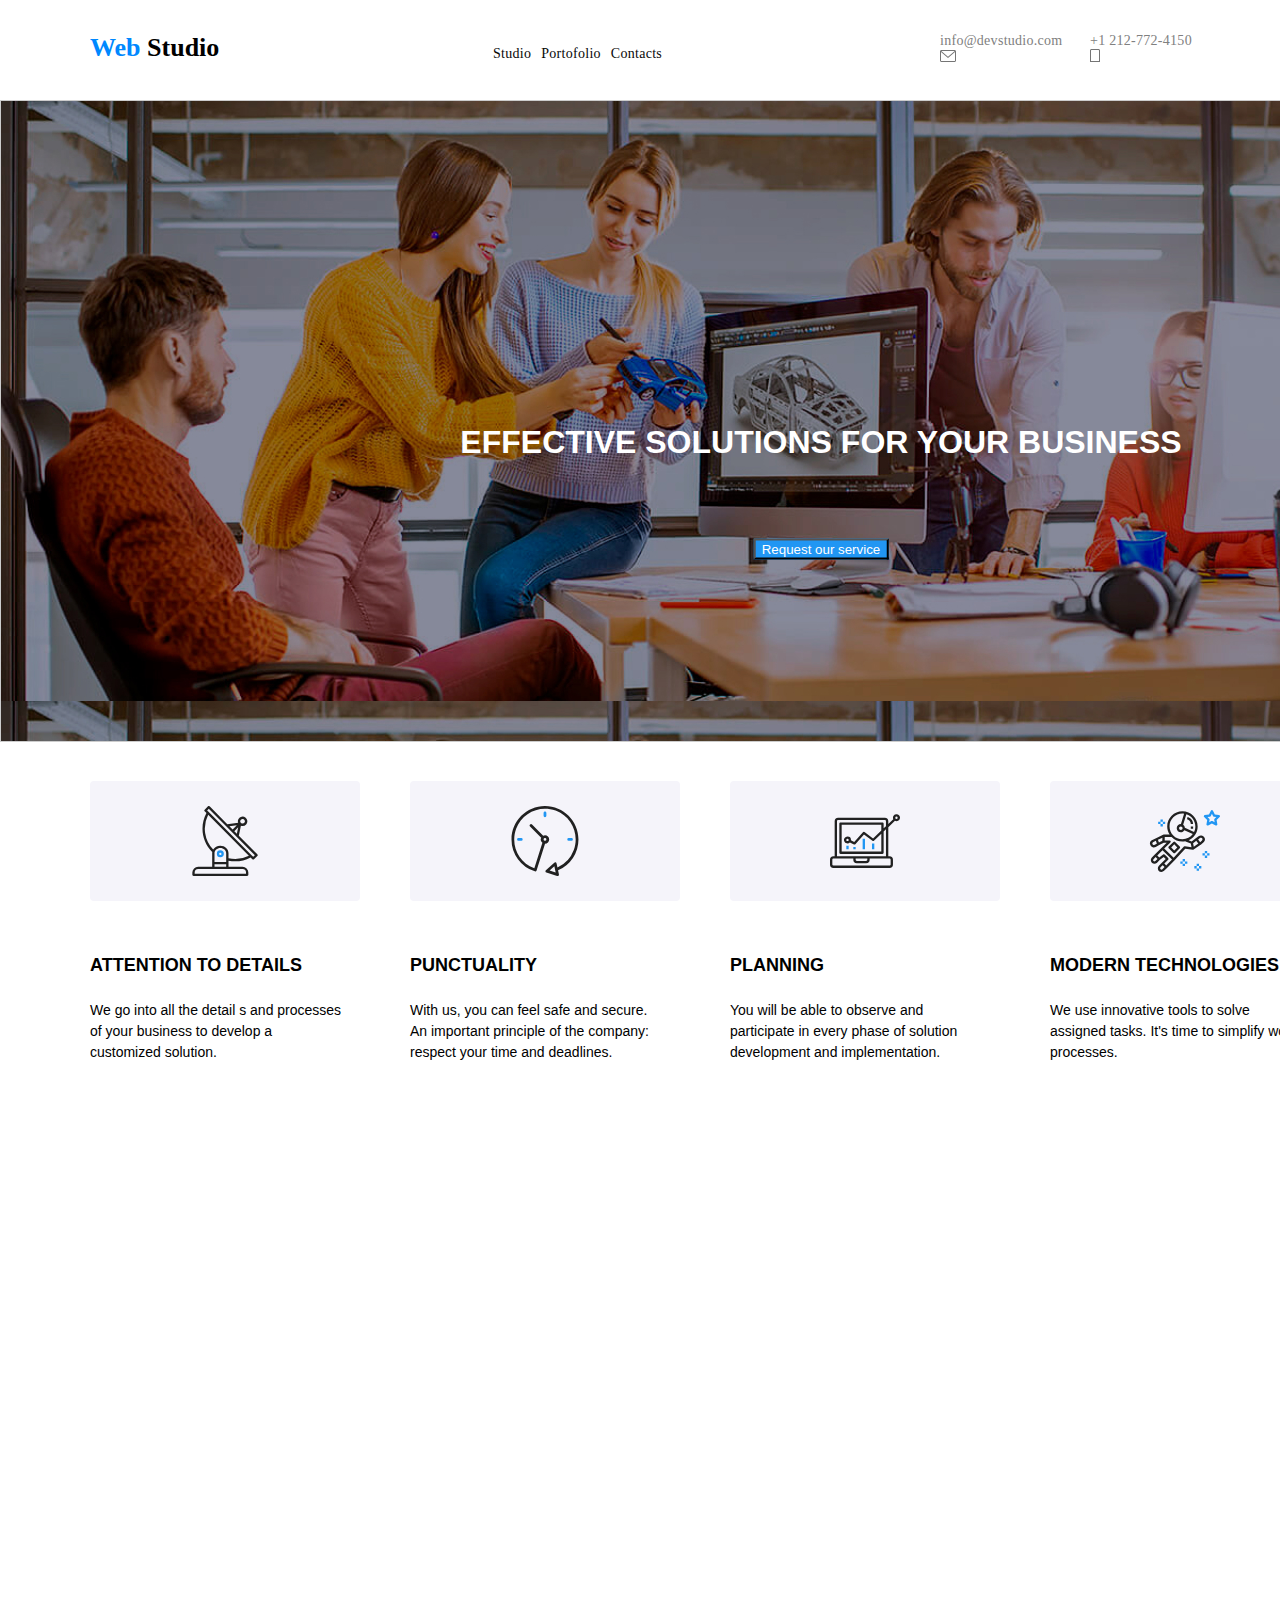
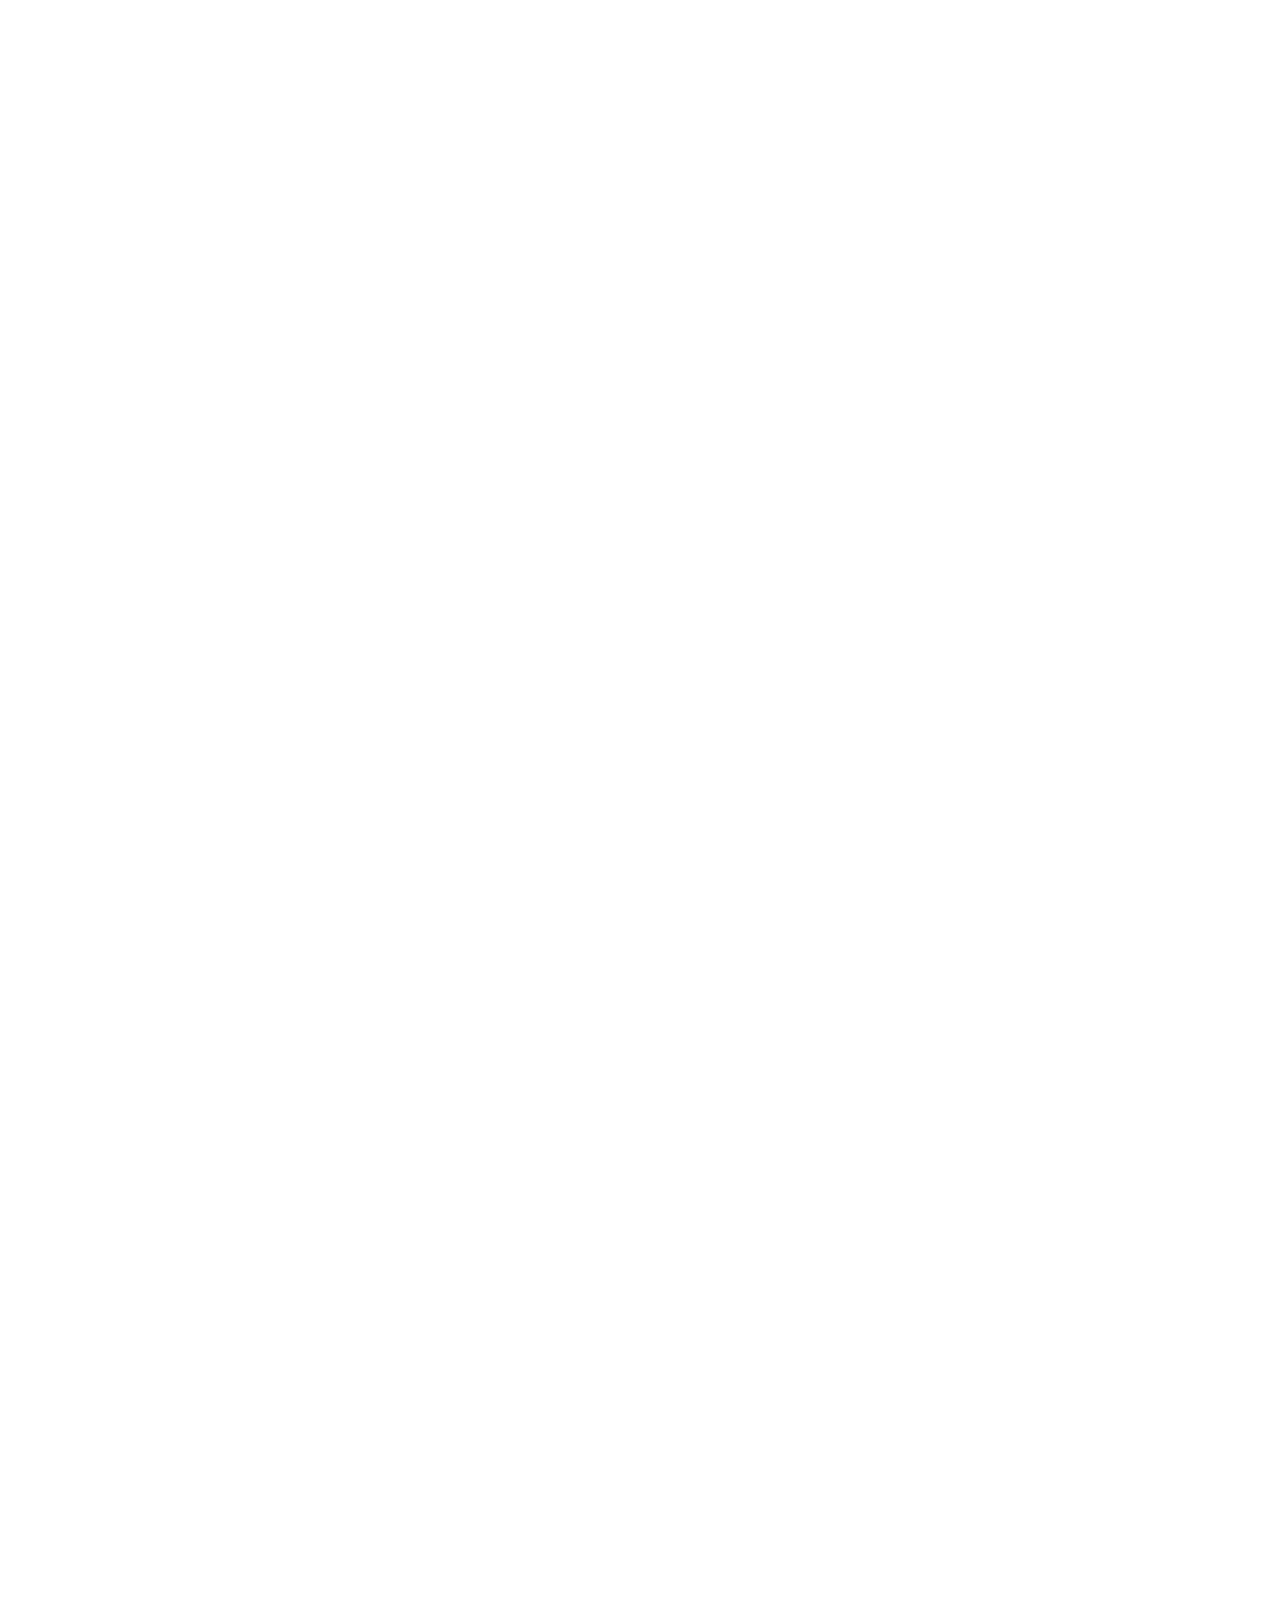
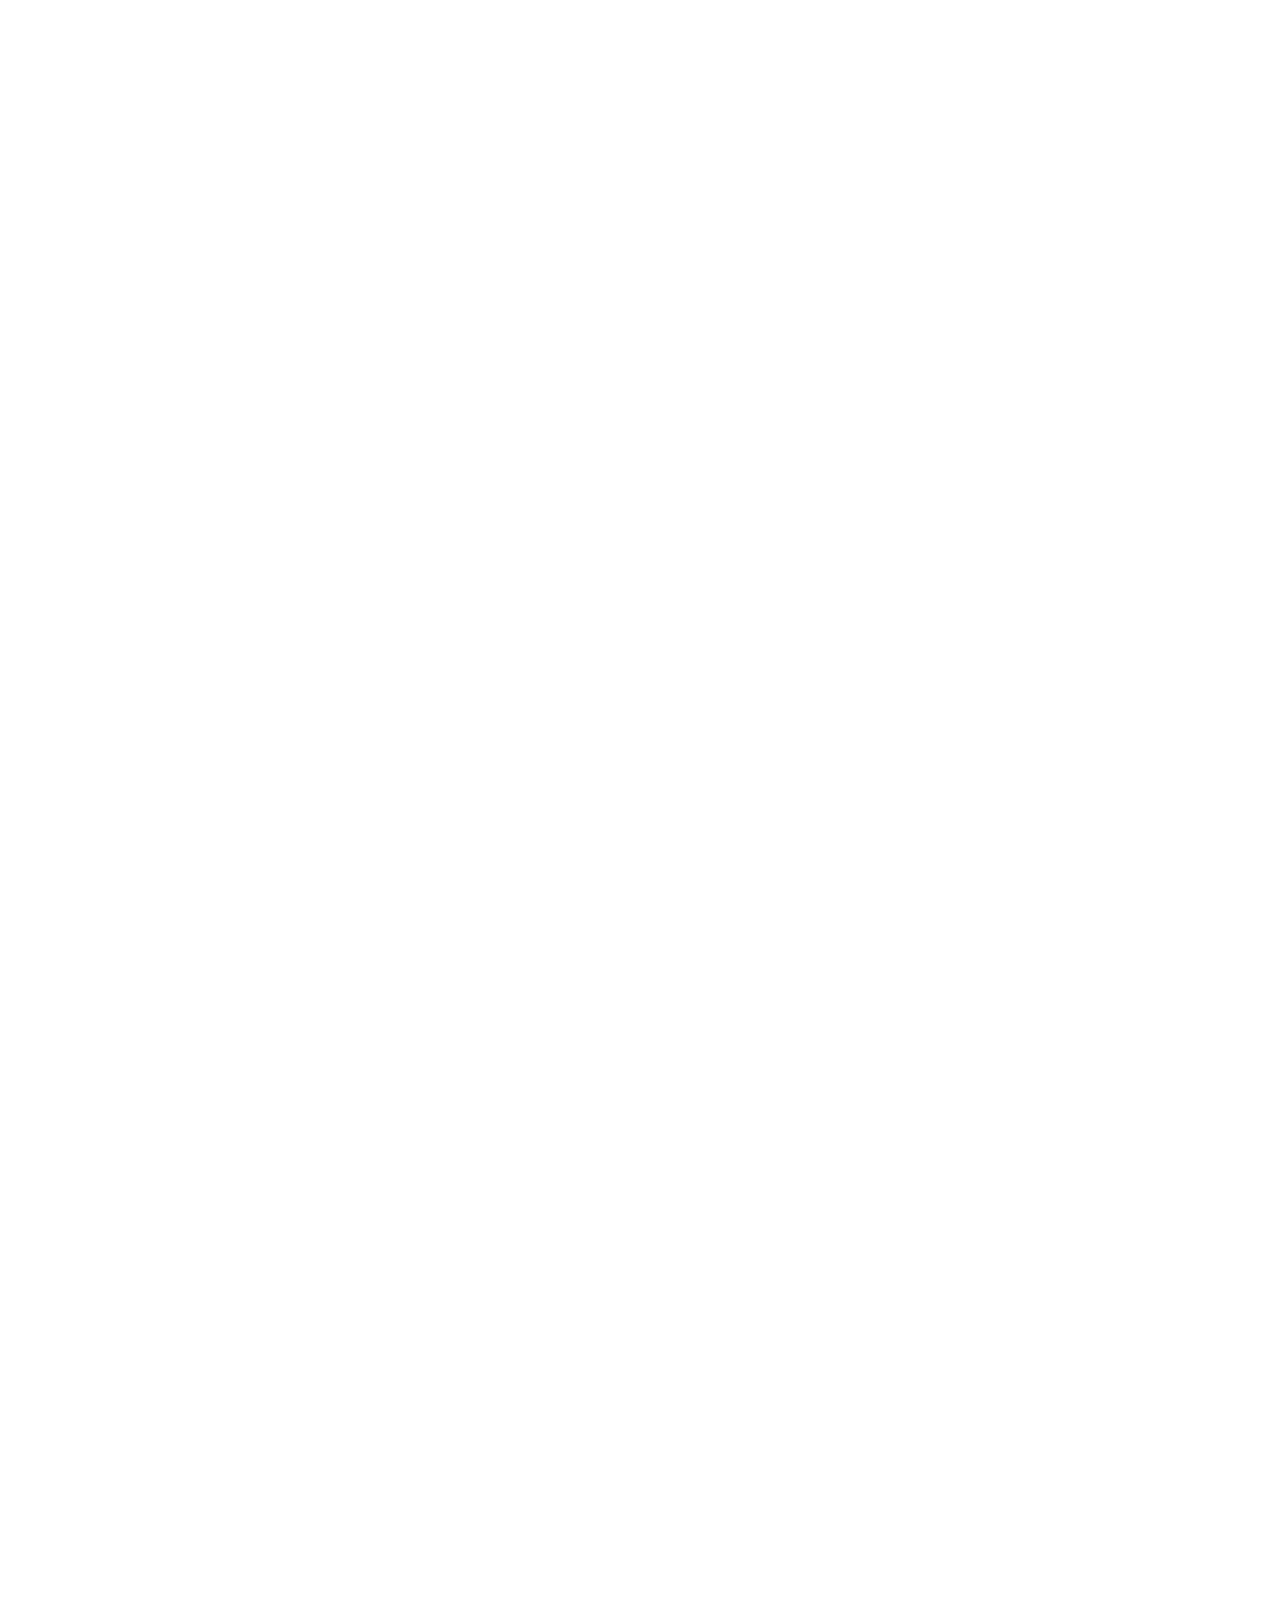
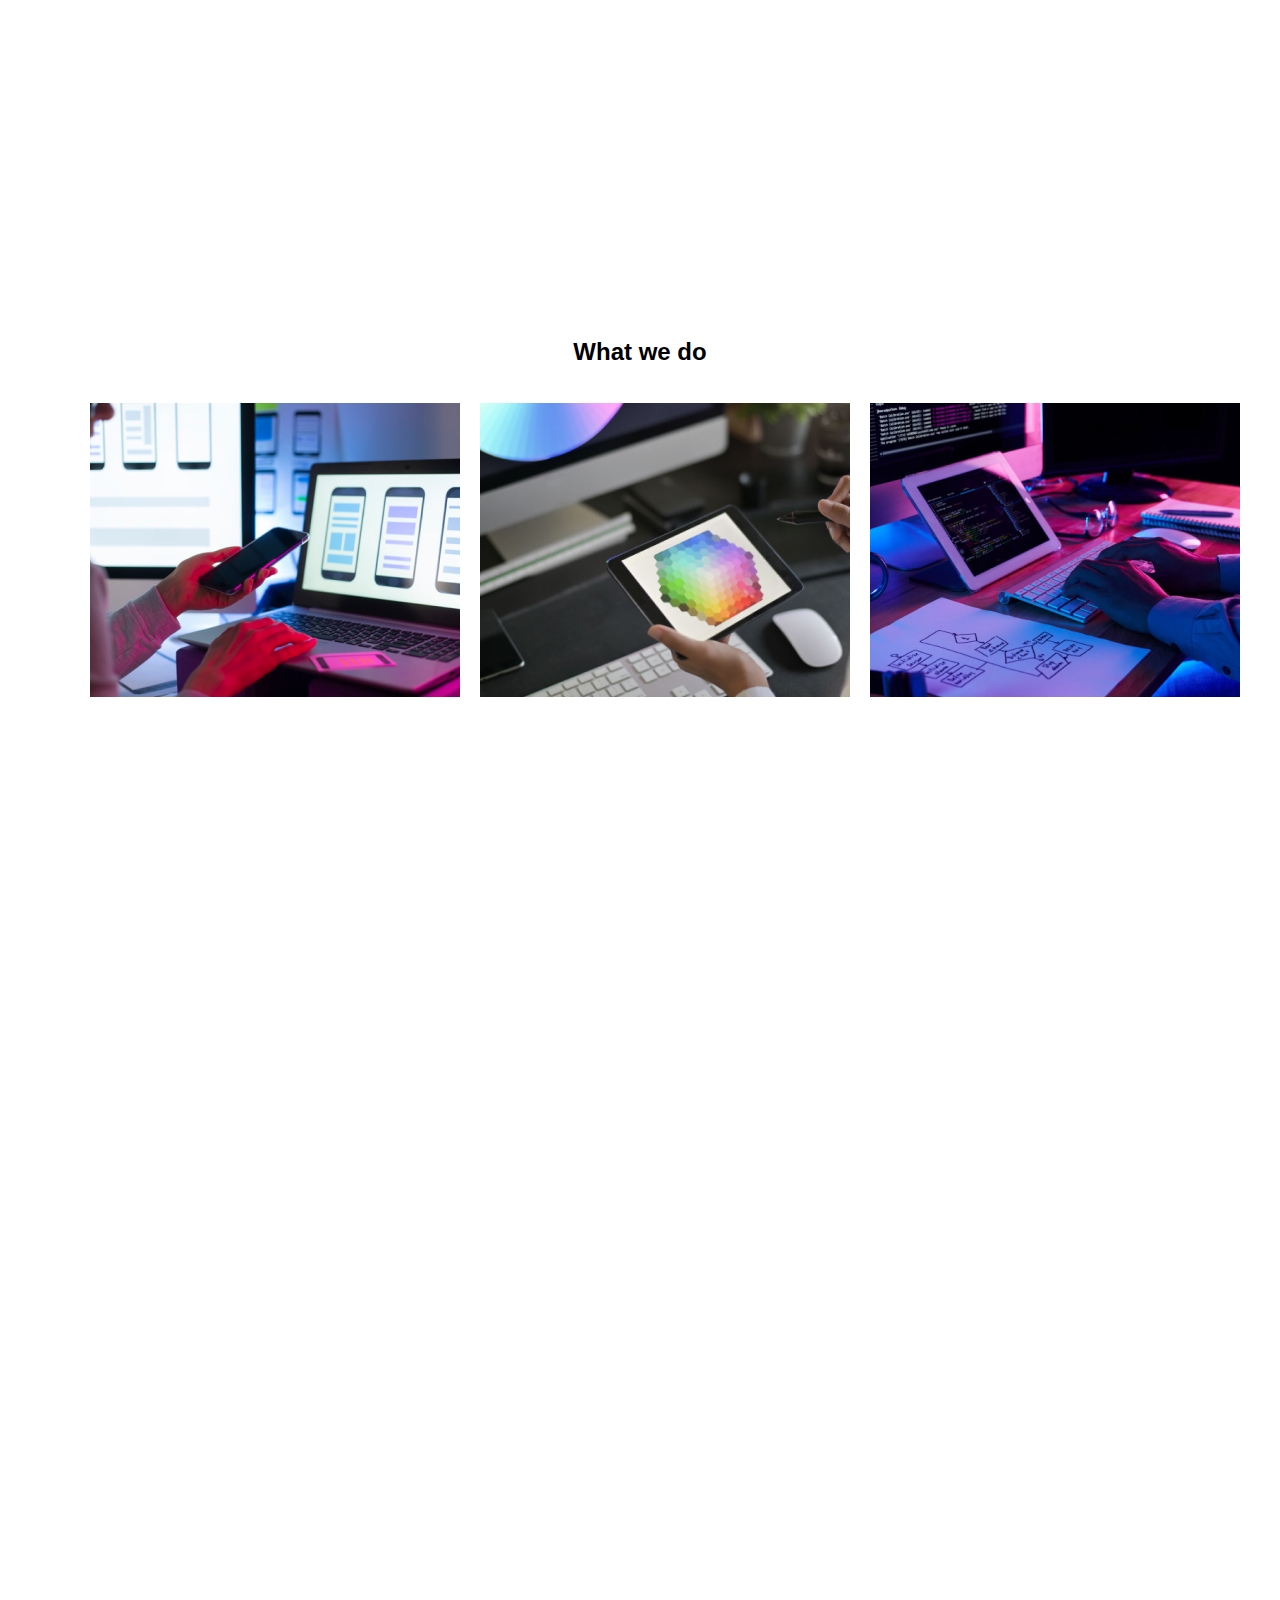
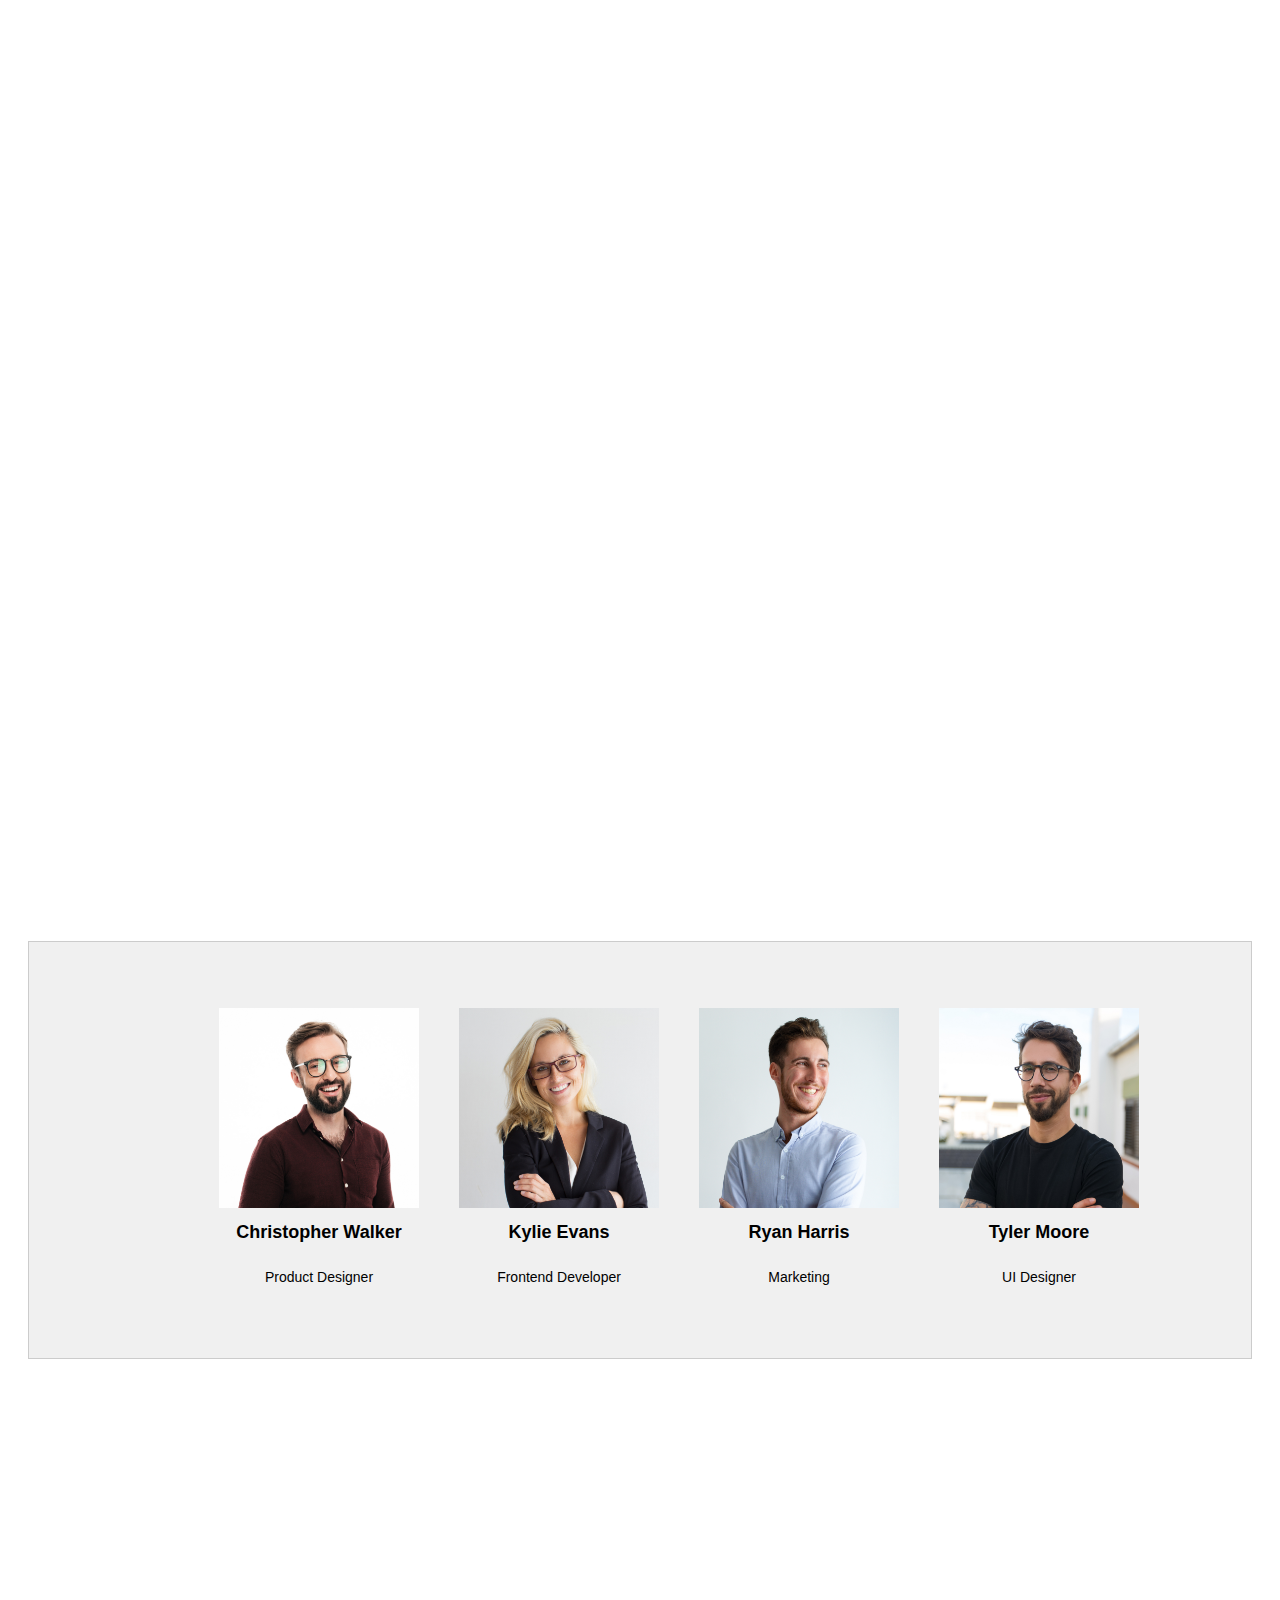
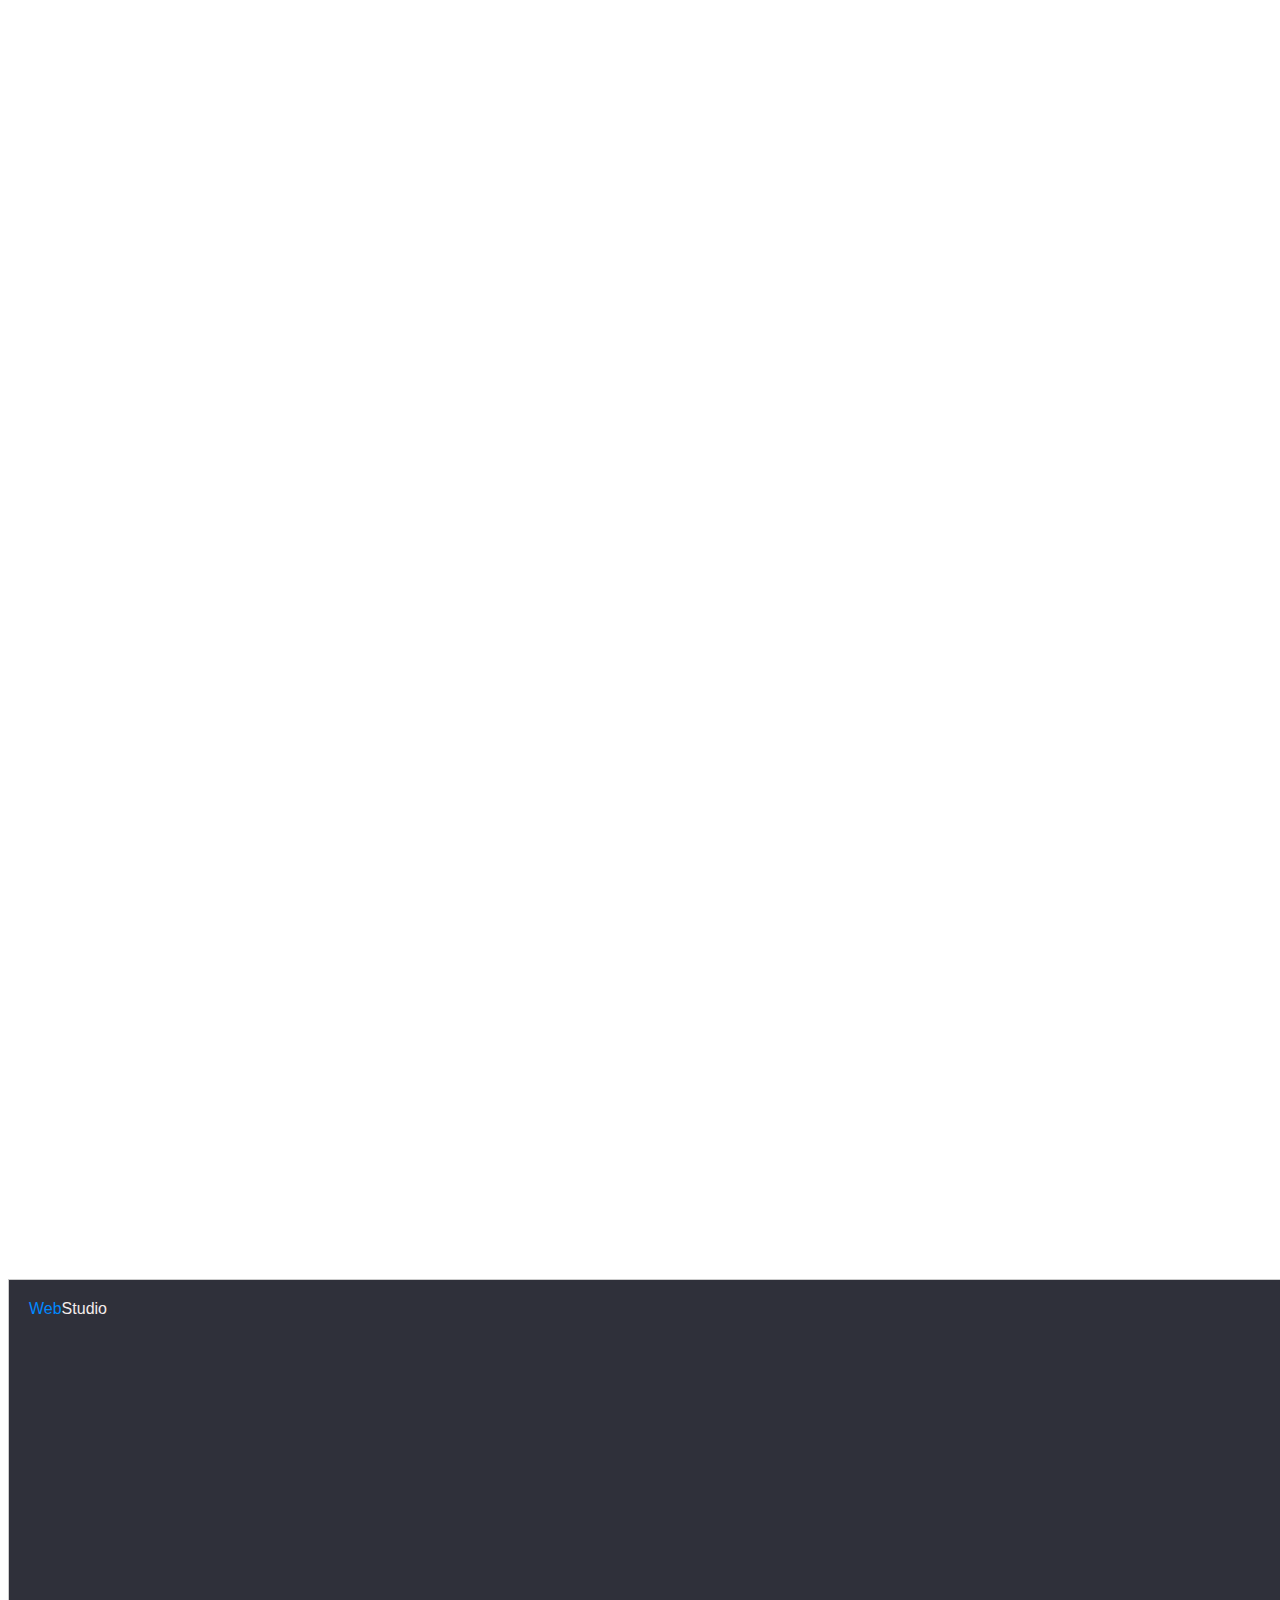
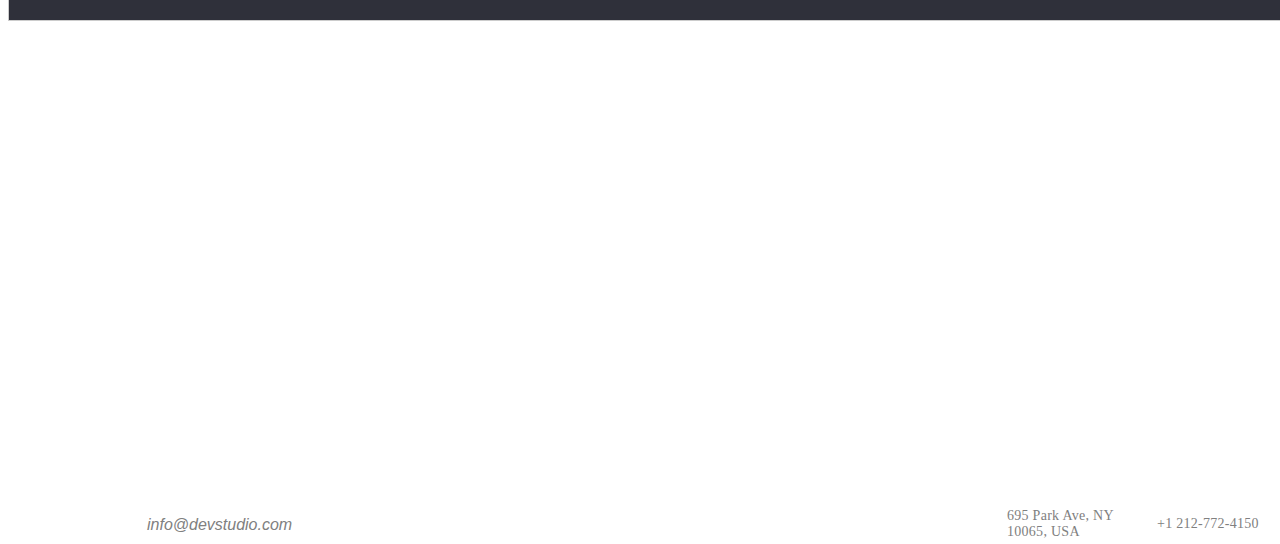
==== index.html @ ecae7c15 "commit" ====
<!DOCTYPE html>
<html lang="en">
  <head>
    <meta charset="UTF-8" />
    <meta name="viewport" content="width=device-width, initial-scale=1.0" />
    <title>WebStudio</title>
    <link rel="stylesheet" href="css/modern-normalize.min.css" />
    <link rel="stylesheet" href="css/styles.css" />
  </head>

  <body>
    <header>
      <div class="container">
        <div class="webstudio">
          <a
            href="index.html"
            style="color: rgb(0, 136, 255); text-decoration: none">
            Web
          </a>
          <a href="index.html" style="color: black; text-decoration: none"
            >Studio</a
          >
        </div>

        <ul class="menu">
          <li><a href="index.html">Studio</a></li>
          <li><a href="portofolio.html">Portofolio</a></li>
          <li><a href="#">Contacts</a></li>
        </ul>

        <ul class="contact-list">
          <li>
            <a href="mailto:info@devstudio.com"
              >info@devstudio.com
              <svg
                xmlns="http://www.w3.org/2000/svg"
                width="16"
                height="13"
                fill="none">
                <path
                  fill="#757575"
                  d="M14.5.988h-13c-.827 0-1.5.673-1.5 1.5v8.997c0 .827.673 1.5 1.5 1.5h13c.827 0 1.5-.673 1.5-1.5V2.488c0-.827-.673-1.5-1.5-1.5Zm0 1c.068 0 .133.014.192.039L8 7.824 1.308 2.027a.498.498 0 0 1 .192-.039h13Zm0 9.997h-13a.5.5 0 0 1-.5-.5V3.083l6.672 5.78a.5.5 0 0 0 .656 0L15 3.084v8.402a.5.5 0 0 1-.5.5Z" />
              </svg>
            </a>
          </li>
          <li>
            <a href="tel:+1/212-772-4150"
              >+1 212-772-4150
              <svg
                xmlns="http://www.w3.org/2000/svg"
                width="10"
                height="16"
                fill="none">
                <path
                  fill="#757575"
                  d="M8.5 0h-7C.673 0 0 .673 0 1.5v13c0 .827.673 1.5 1.5 1.5h7c.827 0 1.5-.673 1.5-1.5v-13C10 .673 9.327 0 8.5 0Zm-7 1h7a.5.5 0 0 1 .5.5V12H1V1.5a.5.5 0 0 1 .5-.5Zm7 14h-7a.5.5 0 0 1-.5-.5V13h8v1.5a.5.5 0 0 1-.5.5Z" />
                <path
                  fill="#757575"
                  d="M2.354 13.739a.445.445 0 0 1 0 .66.526.526 0 0 1-.708 0 .445.445 0 0 1 0-.66.525.525 0 0 1 .708 0Z" />
              </svg>
            </a>
          </li>
        </ul>
      </div>
    </header>

    <main>
      <section class="box-top">
        <h1>EFFECTIVE SOLUTIONS FOR YOUR BUSINESS</h1>
        <button>Request our service</button>
      </section>

      <section id="mySection">
        <div class="container">
          <ul class="feature-list">
            <li>
              <svg
                xmlns="http://www.w3.org/2000/svg"
                width="270"
                height="120"
                fill="none">
                <rect width="270" height="120" fill="#F5F4FA" rx="4" />
                <path
                  fill="#212121"
                  d="m167.316 73.338-18.469-18.604 2.05-10.097a4.654 4.654 0 0 0 1.659.319h.014a4.723 4.723 0 1 0-4.394-3.14l-10.85 1.325-17.698-17.791a1.17 1.17 0 0 0-.824-.35c-.306.002-.6.123-.817.34l-3.308 3.29a1.166 1.166 0 0 0 0 1.65l1.78 1.805c-6.897 12.683-4.657 28.39 5.511 38.638.094.09.202.161.32.213a6.677 6.677 0 0 0-.114 1.197v13.534h-14a5.841 5.841 0 0 0-5.834 5.833v2.333c0 .645.523 1.167 1.167 1.167h53.667c.644 0 1.166-.522 1.166-1.167V91.5a5.84 5.84 0 0 0-5.833-5.833h-14v-5.998c2.193.46 4.428.694 6.669.7a32.486 32.486 0 0 0 15.4-3.901l1.789 1.8c.217.221.514.347.824.35a1.17 1.17 0 0 0 .817-.34l3.308-3.29a1.166 1.166 0 0 0 0-1.65Zm-16.391-34.703a2.332 2.332 0 1 1 1.644 3.988h-.007a2.334 2.334 0 0 1-1.633-3.988h-.004Zm-2.747 7.666-1.309 6.444-2.571-2.587 3.88-3.857Zm-1.325-1.973-4.2 4.176-3.249-3.267 7.449-.909ZM152.509 88a3.5 3.5 0 0 1 3.5 3.5v1.167h-51.333V91.5a3.5 3.5 0 0 1 3.5-3.5h44.333Zm-16.333-4.667v2.334h-11.667v-2.334h11.667ZM124.509 81v-8.867c0-2.83 2.617-5.133 5.833-5.133 3.217 0 5.834 2.303 5.834 5.133V81h-11.667Zm14-3.71v-5.157c0-4.117-3.663-7.466-8.167-7.466a8.313 8.313 0 0 0-7.177 3.907 30.339 30.339 0 0 1-4.984-34.753l40.691 40.925a30.232 30.232 0 0 1-20.363 2.544Zm24.695-1.496-1.644-1.653-42.768-43.025-1.651-1.655 1.651-1.645 17.358 17.456c.008 0 .013.015.021.021l28.688 28.856-1.655 1.645Z" />
                <path
                  fill="#2196F3"
                  d="M130.353 69.333h-.011a3.5 3.5 0 1 0-.01 7h.01a3.5 3.5 0 0 0 .011-7Zm.816 4.328a1.165 1.165 0 1 1-1.643-1.655c.217-.216.51-.338.816-.34a1.167 1.167 0 0 1 .817 1.995h.01Z" />
              </svg>
              <h4>ATTENTION TO DETAILS</h4>
              <p>
                We go into all the detail s and processes
                <br />
                of your business to develop a <br />customized solution.
              </p>
            </li>

            <li>
              <svg
                xmlns="http://www.w3.org/2000/svg"
                width="270"
                height="120"
                fill="none">
                <rect width="270" height="120" fill="#F5F4FA" rx="4" />
                <g clip-path="url(#a)">
                  <path
                    fill="#212121"
                    d="M168.461 58.471c-.003-18.49-14.995-33.475-33.486-33.471-18.489.004-33.475 14.996-33.471 33.486A33.478 33.478 0 0 0 124.8 90.37c.132.042.27.063.408.063.264 0 .522-.071.749-.205.296-.175.516-.453.62-.78l8.455-26.797a4.183 4.183 0 0 0 4.162-4.206 4.184 4.184 0 0 0-4.206-4.164 4.131 4.131 0 0 0-1.794.42L122.025 43.53a1.395 1.395 0 0 0-1.972 1.973l11.163 11.176a4.104 4.104 0 0 0 1.174 5.051l-8.056 25.535c-15.92-5.865-24.072-23.525-18.208-39.445 5.865-15.92 23.524-24.072 39.445-18.207 15.92 5.864 24.072 23.524 18.207 39.444A30.72 30.72 0 0 1 147.455 86.5l-.871-4.1a1.394 1.394 0 0 0-2.293-.752l-8.393 7.494a1.395 1.395 0 0 0 .505 2.372l10.716 3.42a1.394 1.394 0 0 0 1.791-1.619l-.855-4.022a33.37 33.37 0 0 0 20.406-30.82Zm-33.478-1.394a1.395 1.395 0 1 1 0 2.79 1.395 1.395 0 0 1 0-2.79Zm4.594 32.515 4.778-4.262 1.319 6.213-6.097-1.951Z" />
                  <path
                    fill="#2196F3"
                    d="M133.588 31.967v2.79a1.395 1.395 0 1 0 2.79 0v-2.79a1.395 1.395 0 0 0-2.79 0ZM108.479 57.077a1.395 1.395 0 1 0 0 2.79h2.79a1.395 1.395 0 0 0 0-2.79h-2.79ZM161.487 59.867a1.394 1.394 0 0 0 0-2.79h-2.79a1.395 1.395 0 1 0 0 2.79h2.79Z" />
                </g>
                <defs>
                  <clipPath id="a">
                    <path fill="#fff" d="M100 25h70v70h-70z" />
                  </clipPath>
                </defs>
              </svg>
              <h4>PUNCTUALITY</h4>
              <p>
                With us, you can feel safe and secure.<br />
                An important principle of the company: <br />respect your time
                and deadlines.
              </p>
            </li>

            <li>
              <svg
                xmlns="http://www.w3.org/2000/svg"
                width="270"
                height="120"
                fill="none">
                <rect width="270" height="120" fill="#F5F4FA" rx="4" />
                <g clip-path="url(#a)">
                  <path
                    fill="#2196F3"
                    d="M132.65 57.735h2.332V68.23h-2.332V57.735ZM141.978 62.4h2.332v5.83h-2.332V62.4ZM123.321 65.897h2.332v2.333h-2.332v-2.333ZM116.325 64.731h2.332v3.499h-2.332V64.73Z" />
                  <path
                    fill="#212121"
                    d="M103.498 86.886h55.971a3.498 3.498 0 0 0 3.498-3.498v-4.664a3.498 3.498 0 0 0-3.498-3.498h-1.166v-29.08l6.623-6.273a3.518 3.518 0 1 0-1.633-1.67l-4.99 4.731v-2.69a3.499 3.499 0 0 0-3.498-3.498h-46.643a3.499 3.499 0 0 0-3.498 3.498v34.982h-1.166A3.498 3.498 0 0 0 100 78.724v4.664a3.498 3.498 0 0 0 3.498 3.498Zm62.967-51.306a1.166 1.166 0 1 1 0 2.332 1.166 1.166 0 0 1 0-2.332Zm-59.469 4.664c0-.644.522-1.166 1.166-1.166h46.643c.644 0 1.166.522 1.166 1.166v4.897l-2.332 2.216v-4.78c0-.645-.523-1.167-1.166-1.167h-41.978c-.644 0-1.167.522-1.167 1.166v29.152c0 .644.523 1.166 1.167 1.166h41.978c.643 0 1.166-.522 1.166-1.166V50.565l2.332-2.21v26.87h-48.975v-34.98Zm10.495 15.159a3.498 3.498 0 1 0 2.422 6.012l4.053 2.034a1.166 1.166 0 0 0 1.392-.268l8.616-9.694 8.47 6.347c.455.34 1.089.304 1.501-.086l7.361-6.973v17.787h-39.645v-26.82h39.645v5.82l-8.25 7.813-8.541-6.403a1.167 1.167 0 0 0-1.571.157l-8.734 9.828-3.265-1.633a3.34 3.34 0 0 0 .044-.423 3.498 3.498 0 0 0-3.498-3.498Zm1.166 3.498a1.166 1.166 0 1 1-2.332 0 1.166 1.166 0 0 1 2.332 0Zm6.996 18.657h11.661v1.166c0 .644-.522 1.166-1.166 1.166h-9.329a1.166 1.166 0 0 1-1.166-1.166v-1.166Zm-23.321 1.166c0-.644.522-1.166 1.166-1.166h19.823v1.166a3.498 3.498 0 0 0 3.498 3.498h9.329a3.498 3.498 0 0 0 3.498-3.498v-1.166h19.823c.644 0 1.166.522 1.166 1.166v4.664c0 .644-.522 1.166-1.166 1.166h-55.971a1.166 1.166 0 0 1-1.166-1.166v-4.664Z" />
                </g>
                <defs>
                  <clipPath id="a">
                    <path fill="#fff" d="M100 25h70v70h-70z" />
                  </clipPath>
                </defs>
              </svg>
              <h4>PLANNING</h4>
              <p>
                You will be able to observe and <br />participate in every phase
                of solution<br />
                development and implementation.
              </p>
            </li>
            <li>
              <svg
                xmlns="http://www.w3.org/2000/svg"
                width="270"
                height="120"
                fill="none">
                <rect width="270" height="120" fill="#F5F4FA" rx="4" />
                <path
                  fill="#2196F3"
                  d="M169.943 34.896a1.166 1.166 0 0 0-.941-.793l-4.179-.608-1.87-3.787c-.392-.798-1.7-.798-2.092 0l-1.87 3.787-4.18.608a1.165 1.165 0 0 0-.647 1.99l3.025 2.948-.714 4.162c-.074.438.105.88.463 1.141.363.264.837.297 1.23.09l3.738-1.967 3.738 1.966a1.17 1.17 0 0 0 1.23-.089c.359-.26.539-.703.463-1.14l-.714-4.163 3.025-2.949a1.17 1.17 0 0 0 .295-1.196Zm-5.387 2.903a1.165 1.165 0 0 0-.335 1.033l.417 2.437-2.188-1.15a1.164 1.164 0 0 0-1.088 0l-2.188 1.15.417-2.437a1.164 1.164 0 0 0-.335-1.033l-1.772-1.727 2.448-.355c.38-.055.708-.294.879-.639l1.094-2.216 1.094 2.216c.171.344.498.584.879.639l2.447.355-1.769 1.727ZM157.167 69.892h-2.333v2.334h2.333v-2.334ZM157.167 74.56h-2.333v2.332h2.333V74.56ZM159.5 72.226h-2.333v2.333h2.333v-2.333ZM154.834 72.226H152.5v2.333h2.334v-2.333ZM149 82.726h-2.333v2.333H149v-2.333ZM149 87.393h-2.333v2.333H149v-2.333ZM151.334 85.06H149v2.333h2.334v-2.334ZM146.667 85.06h-2.334v2.333h2.334v-2.334ZM135 78.06h-2.333v2.333H135v-2.334ZM135 82.726h-2.333v2.333H135v-2.333ZM137.333 80.392H135v2.334h2.333v-2.334ZM132.667 80.392h-2.334v2.334h2.334v-2.334ZM112.833 38.392H110.5v2.333h2.333v-2.333ZM112.833 43.059H110.5v2.333h2.333V43.06ZM115.166 40.725h-2.333v2.334h2.333v-2.334ZM110.5 40.725h-2.334v2.334h2.334v-2.334Z" />
                <path
                  fill="#212121"
                  d="M154.064 55.974a3.881 3.881 0 0 0-2.6-1.541 3.887 3.887 0 0 0-2.931.77l-2.738 2.098-.001.002-4.151 3.1-2.971-1.184c5.297-2.376 8.999-7.674 8.999-13.825 0-8.363-6.831-15.167-15.227-15.167-8.397 0-15.228 6.804-15.228 15.167 0 3.031.907 5.85 2.45 8.222l-6.046-.053h-.01c-.019 0-.034.01-.051.01a1.141 1.141 0 0 0-.34.069c-.028.01-.057.016-.084.029-.014.005-.028.007-.042.014l-7.072 3.491c-.001 0-.003 0-.003.002l-4.141 1.991a.863.863 0 0 0-.138.077 3.895 3.895 0 0 0-1.309 5.022 3.884 3.884 0 0 0 2.31 1.944 3.893 3.893 0 0 0 3.016-.281l3.036-1.614 4.952-2.558 2.968-.017-11.904 11.846-.003.003-2.929 2.916a3.61 3.61 0 0 0-1.072 2.576 3.62 3.62 0 0 0 1.072 2.579 3.648 3.648 0 0 0 2.58 1.061c.936 0 1.869-.354 2.582-1.061l2.875-2.863 3.808-2.843 1.97 1.962-3.853 3.837-.004.002-2.928 2.917a3.607 3.607 0 0 0-1.073 2.576 3.648 3.648 0 0 0 3.653 3.64c.935 0 1.871-.354 2.582-1.061l2.93-2.917 4.686-4.667.003-.003 2.208-2.188-.008-.008c.014-.014.034-.019.048-.034l11.3-12.377 7.593 1.08c.055.008.11.012.165.012.141 0 .277-.034.409-.084.039-.014.072-.033.109-.051.042-.021.086-.033.126-.06l7.029-4.666c.026-.018.04-.046.064-.065.028-.022.063-.031.089-.056l2.781-2.605a3.892 3.892 0 0 0 .464-5.166Zm-49.404 7.898a1.558 1.558 0 0 1-1.221.113 1.562 1.562 0 0 1-.465-2.756l2.874-1.382.692 2.022.29.85-2.17 1.153Zm7.65-3.998-3.387 1.75-.558-1.633-.402-1.174 4.434-2.189-.087 3.246Zm33.03-14.482c0 2.009-.479 3.904-1.31 5.599l-9.147-4.155a4.067 4.067 0 0 0-1.724-3.035l3.202-10.633c5.202 1.655 8.979 6.507 8.979 12.224Zm-25.788 0c0-7.076 5.784-12.834 12.894-12.834.553 0 1.094.047 1.63.115l-3.133 10.398c-.042 0-.081-.012-.124-.012-2.259 0-4.097 1.831-4.097 4.083 0 2.252 1.838 4.083 4.097 4.083 1.518 0 2.831-.838 3.539-2.066l8.449 3.839c-2.351 3.163-6.113 5.227-10.361 5.227-7.11 0-12.894-5.757-12.894-12.833Zm13.029 1.75c0 .965-.791 1.75-1.762 1.75a1.759 1.759 0 0 1-1.763-1.75c0-.965.791-1.75 1.763-1.75.971 0 1.762.785 1.762 1.75Zm-27.189 32.865a1.33 1.33 0 0 1-1.869.002 1.297 1.297 0 0 1 0-1.847l2.104-2.097 1.862 1.854-2.097 2.088Zm7.03 8.167a1.33 1.33 0 0 1-1.87.001 1.297 1.297 0 0 1 0-1.846l2.106-2.098.881.876.982.978-2.099 2.09Zm7.616-7.588-.003.002-3.861 3.85-.881-.876-.982-.977 3.857-3.84v-.001l.004-.002c.087-.088.142-.193.196-.297.015-.03.044-.056.057-.087.036-.09.042-.187.056-.281.007-.054.03-.104.03-.16 0-.077-.028-.153-.044-.23-.014-.07-.014-.141-.041-.209a1.164 1.164 0 0 0-.199-.301c-.023-.026-.031-.058-.055-.083h-.002l-.002-.004-3.515-3.5c-.037-.038-.085-.053-.127-.085a1.165 1.165 0 0 0-.19-.126 1.115 1.115 0 0 0-.205-.07 1.126 1.126 0 0 0-.225-.044 1.149 1.149 0 0 0-.209.01c-.078.01-.151.02-.227.045-.074.023-.139.06-.206.098-.044.024-.093.033-.133.063l-3.88 2.896-1.97-1.963 5.248-5.22 9.538 9.382-2.029 2.01Zm14.916-15.349c-.033-.004-.065.008-.099.006a1.195 1.195 0 0 0-.444.062 1.07 1.07 0 0 0-.211.103c-.066.04-.125.081-.182.134-.028.024-.062.036-.088.064l-10.277 11.256-9.468-9.311 6.197-6.165a1.167 1.167 0 0 0-.83-1.993l-4.854.028.061-3.516 6.79.058a15.201 15.201 0 0 0 10.897 4.596c.957 0 1.89-.1 2.799-.268.087.07.174.14.283.185l5.272 2.1.333 1.659.39 1.937-6.569-.935Zm8.84.39-.684-3.408 3.164-2.363.828 1.1 1.242 1.649-4.55 3.022Zm8.211-6.193-1.832 1.717-2.037-2.704 1.818-1.394c.34-.261.768-.368 1.188-.313.422.06.796.28 1.05.622a1.562 1.562 0 0 1-.187 2.072Z" />
                <path
                  fill="#212121"
                  d="m129.755 65.565-4.688-4.667a1.165 1.165 0 0 0-1.646 0l-4.687 4.667c-.219.22-.343.517-.343.827 0 .31.122.608.343.827l4.687 4.667a1.164 1.164 0 0 0 1.646 0l4.688-4.667a1.168 1.168 0 0 0 0-1.654Zm-5.511 3.848-3.033-3.02 3.033-3.021 3.035 3.02-3.035 3.02ZM137.547 36.092l-.564 2.266c.155.039 3.801.988 3.801 4.7h2.334c0-4.412-3.644-6.486-5.571-6.966ZM143.118 45.392h-2.334v2.333h2.334v-2.333Z" />
              </svg>
              <h4>MODERN TECHNOLOGIES</h4>
              <p>
                We use innovative tools to solve<br />
                assigned tasks. It's time to simplify work <br />processes.
              </p>
            </li>
          </ul>
        </div>
      </section>

      <section id="myImages">
        <div class="container">
          <ul class="images-list">
            <h2>What we do</h2>
            <li><img src="images/imag1.jpg" alt="imag1" /></li>
            <li><img src="images/imag2.jpg" alt="imag2" /></li>
            <li><img src="images/imag3.jpg" alt="imag3" /></li>
          </ul>
        </div>
      </section>

      <section id="myDesigners">
        <div class="container">
          <ul class="designers-list">
            <h2>Our team</h2>

            <li>
              <img src="images/imag4.jpg" alt="Christopher Walker" />
              <h4>Christopher Walker</h4>
              <p>Product Designer</p>
            </li>
            <li>
              <img src="images/imag5.jpg" alt="Kylie Evans" />
              <h4>Kylie Evans</h4>
              <p>Frontend Developer</p>
            </li>
            <li>
              <img src="images/imag6.jpg" alt="Ryan Harris" />
              <h4>Ryan Harris</h4>
              <p>Marketing</p>
            </li>
            <li>
              <img src="images/imag7.jpg" alt="Tyler Moore" />
              <h4>Tyler Moore</h4>
              <p>UI Designer</p>
            </li>
          </ul>
        </div>
      </section>
    </main>

    <footer>
      <section class="box-bottom">
        <a
          href="index.html"
          style="color: rgb(0, 136, 255); text-decoration: none">
          Web
        </a>
        <a
          href="index.html"
          style="color: rgb(244, 236, 236); text-decoration: none"
          >Studio</a
        >
        <address>
          <ul class="contact-list">
            <li>
              <a
                href="https://www.google.com/search?q=695+Park+Ave%2C+NY+10065%2C+USA&oq=695+Park+Ave%2C+NY+10065%2C+USA&aqs=chrome..69i57j0i22i30.980j0j7&sourceid=chrome&ie=UTF-8"
                >695 Park Ave, NY 10065, USA</a
              >
            </li>
            <li>
              <a href="https://www.info@devstudio.com">info@devstudio.com</a>
            </li>
            <li><a href="+1 212-772-4150">+1 212-772-4150</a></li>
          </ul>
        </address>
      </section>
    </footer>
  </body>
</html>
---- css/styles.css ----
.container {
  display: flex;
  flex-direction: column;
  width: 1200px;
  margin: 0 auto;
}

.webstudio {
  font-family: "Raleway", sans-serif;
  font-weight: 700;
  font-family: "Raleway";
  font-style: normal;
  font-weight: 700;
  font-size: 26px;
  line-height: 31px;
  position: absolute;
  width: 145px;
  height: 31px;
  left: 50px;
  top: 24px;
  letter-spacing: 0em;
}
ul {
  list-style: none;
}

ul li {
  display: inline-block;
  margin-right: 20px;
}

ul li:last-child {
  margin-right: 0;
}

ul li h4 {
  font-size: 18px;
  font-weight: bold;
}

ul li p {
  font-size: 14px;
  line-height: 1.5;
}
@import url("https://fonts.googleapis.com/css2?family=Raleway:wght@700&family=Roboto:wght@400;500;700;900&display=swap");
body {
  font-family: "Roboto", sans-serif;
  display: flex;
  flex-direction: column;
}
main {
  display: flex;
  flex-direction: column;
}
.menu {
  font-family: "Roboto", sans-serif;
}
.nav-links a,
.nav-links a:hover,
.nav-links a:focus {
  text-decoration: none;
}
.menu li:hover {
  color: #2196f3;
}

.menu li:hover a {
  color: rgb(0, 136, 255);
}
.menu a,
.menu a:hover,
.menu a:focus {
  color: #080808;
  text-decoration: none;
}

.studio-link:hover {
  color: rgb(0, 98, 255);
  text-decoration: none;
}

.studio-link:hover {
  color: black;
}
.menu {
  position: absolute;
  width: 42px;
  height: 16px;
  left: 453px;
  top: 32px;
  font-family: "Roboto";
  font-style: normal;
  font-weight: 500;
  font-size: 14px;
  line-height: 16px;
  letter-spacing: 0.02em;
  color: #212121;
}
.menu {
  display: flex;
  list-style: none;
  align-items: center;
}

.menu li {
  margin-right: 10px;
}

.menu li:last-child {
  margin-right: 0;
}
.contact-list {
  display: flex;
  list-style: none;
  align-items: center;
}

.contact-list li {
  margin-right: 10px;
}

.contact-list li:last-child {
  margin-right: 0;
}
.contact-list li {
  display: flex;
  align-items: center;
  margin-bottom: 10px; /* Adaugă spațiu între elementele de contact */
}

.contact-list li a {
  color: gray;
  text-decoration: none;
  display: flex;
  flex-direction: column; /* Afișează textul pe mai multe rânduri */
}

.contact-list li a svg {
  width: 16px;
  height: 13px;
  fill: #757575;
  margin-bottom: 5px;
  transition: fill 0.2s; /* Tranzitie de culoare */
}

/*hover/focus */
.contact-list li a:hover svg,
.contact-list li a:focus svg {
  fill: #2196f3;
}

/* info@devstudio.com */
.contact-list li:first-child {
  position: absolute;
  width: 135px;
  height: 16px;
  left: 900px;
  font-family: "Roboto";
  font-style: normal;
  font-weight: 500;
  font-size: 14px;
  line-height: 16px;
  letter-spacing: 0.02em;
  color: #2196f3;
}

/* +1 212-772-4150 */
.contact-list li:last-child {
  position: absolute;
  width: 113px;
  height: 16px;
  left: 1050px;
  font-family: "Roboto";
  font-style: normal;
  font-weight: 500;
  font-size: 14px;
  line-height: 16px;
  letter-spacing: 0.02em;
  color: #757575;
}

a[rel="webstudio"]::before {
  content: "web";
  color: blue;
}

a[rel="webstudio"]::after {
  content: "studio";
  color: black;
}

ul {
  list-style-type: none;
}
.nav-links a {
  font-weight: 500;
  font-size: 14;
  line-height: 1.88;
  letter-spacing: 0.02em;
  text-decoration: none;
  color: #212121;
}
.header-adress a {
  font-weight: 500;
  font-size: 14;
  line-height: 1.88;
  letter-spacing: 0.02em;
  text-decoration: none;
  color: #757575;
}
.nav-links a:hover,
.nav-links a:focus,
.header-adress a:hover,
.header-adress a:focus {
  color: #080808;
}
.webstudio {
  position: relative;
  z-index: 2;
}
.webstudio li a:hover {
  color: rgb(0, 136, 255);
  text-decoration: none;
}
.contact-list li a {
  color: gray;
  text-decoration: none;
}
.contact-list {
  position: relative;
  z-index: 2;
}
.contact-list li a:hover {
  color: rgba(33, 150, 243, 1);
}

/*section1*/
#mySection .container {
  max-width: 1100px;
  margin: 0 auto;
  background-color: transparent;
  top: 1200px;
}
#mySection {
  margin-top: 1000px;
  background-color: transparent;
  border: none;
  padding: 0;
  margin: 0;
  z-index: 2;
  top: 1500px;
}

/*section2*/
#myImages.container {
  display: flex;
  justify-content: center;
  align-items: center;
  flex-direction: column;
  max-width: 1500px;
  margin: 0 auto;
  background-color: transparent;
}

#whatWeDo .container {
  max-width: 1200px;
  margin: 0 auto;
}
#myImages {
  display: flex;
  align-items: center;
  background-color: transparent;
  border: none;
  padding: 0;
  margin: 0;
}

#myDesigners.container {
  max-width: 1200px;
  margin: 0 auto;
}
/*cele 4 paragrafe mutate prin margin*/
.feature-list {
  display: flex;
  align-items: center;
  background-color: transparent;
  border: none;
  padding: 0;
  margin: 0;
  display: flex;
  flex-direction: row;
  margin: 700px 0;
  gap: 30px;
}

.feature-list li {
  flex: 1;
}
.feature-list li p {
  margin-bottom: 10px;
}
.feature-list svg {
  margin-top: 10px;
}

.images-list {
  display: flex;
  flex-direction: row;
  margin: 2500px 0;
}

.images-list li {
  flex: 1;
}
.images-list {
  position: relative;
}

.images-list h2 {
  position: absolute;
  top: 140%;
  left: 50%;
  transform: translate(-50%, -50%);
  text-align: center;
  margin: 50px 0 0;
  padding: 0;
}

#myImages h2,
#myDesigners h2 {
  display: flex;
  justify-content: center;
  margin-top: -500px;
}

.images-list li {
  display: inline-block;
  margin: 10px;
}
.designers-list {
  flex-direction: row;
  display: flex;
  justify-content: center;
  align-items: center;
  flex-wrap: wrap;
}
/*foto designers*/
.designers-list li {
  flex: 0 0 200px;
  text-align: center;
  margin: 20px;
}

.designers-list h2 {
  position: absolute;
  top: 1100%;
  left: 50%;
  transform: translate(-50%, -50%);
  text-align: center;
  margin: 50px 0 0;
  padding: 0;
}
.designers-list img {
  width: 200px;
  height: 200px;
  top: 10px;
}
.designers-list h4,
.designers-list p {
  margin-top: 10px;
  top: 1000px;
}

#mySection {
  margin-bottom: 100px;
}

#myImages {
  margin-bottom: 100px;
}

.filter-buttons button {
  font-family: "Roboto", sans-serif;
  font-weight: 700;
  font-size: 14px;
  line-height: 1.5;
  letter-spacing: 0.02em;
  text-decoration: none;
  display: inline-block;
  color: #212121;
  background-color: rgb(225, 225, 225);
  border: none;
  cursor: pointer;
  margin-right: 10px;
  padding: 5px 10px;
  z-index: 2;
}

.filter-buttons button:hover,
.filter-buttons button:focus {
  color: rgb(255, 255, 255);
  background-color: rgb(0, 136, 255);
}
#portofoliolist li[data-category] {
  color: gray;
}
#portofoliolist li[data-category] p {
  color: initial;
}
.box-top {
  display: flex;
  justify-content: center;
  align-items: center;
  flex-direction: column;
  position: absolute;
  width: 1600px;
  height: 600px;
  margin: 0;
  left: 0px;
  top: 100px;
  background-color: #2f303a;
  background: var(--color-background);
  background-image: url("/images/background.jpg");
}
/*what we do*/
section ul {
  display: flex;
  flex-direction: column;
  top: 800px;
}

section ul li {
  margin-bottom: 20px;
}

section h4 {
  margin-top: 50px;
  z-index: 2;
}

section ul li img {
  position: relative;
  margin-bottom: 10px;
}

section h1 {
  position: absolute;
  top: 50%;
  left: 50%;
  transform: translate(-50%, -50%);
  z-index: 2;
  color: #ffffff;
}
section {
  margin-top: 200px;
  display: block;
  margin: 20px;
  padding: 20px;
  background-color: #f0f0f0;
  border: 1px solid #ccc;
}

section button {
  position: absolute;
  top: 70%;
  left: 50%;
  transform: translate(-50%, -50%);
  z-index: 2;
  color: #ffffff;
  background-color: #2196f3;
}

.filter-buttons {
  display: flex;
  justify-content: center;
  align-items: center;
}

#portofoliolist {
  display: grid;
  grid-template-columns: repeat(3, 1fr);
  gap: 20px;
}

#portofoliolist li {
  text-align: center;
}

footer {
  position: relative;
  width: 100%;
  top: 1500px;
}

.web-footer {
  font-family: "Raleway", sans-serif;
  font-weight: 700;
  font-style: normal;
  font-weight: 700;
  font-size: 26px;
  line-height: 31px;
  letter-spacing: 0.03em;
}

section.box-bottom {
  display: flex;
  width: 1400px;
  height: 300px;
  margin: 0;
  left: 0px;
  top: 40px;
  background-color: #2f303a;
}

.efective-adress {
  font-weight: 400;
  font-size: 14;
  line-height: 1.88;
  letter-spacing: 0.03em;
  text-decoration: none;
  color: #ffffff;
}
address {
  text-align: left;
}

.box-bottom {
  display: flex;
  justify-content: left;
}

footer .contact-list {
  display: flex;
  flex-direction: column;
  align-items: flex-start;
}

footer .contact-list li {
  margin-bottom: 10px;
}
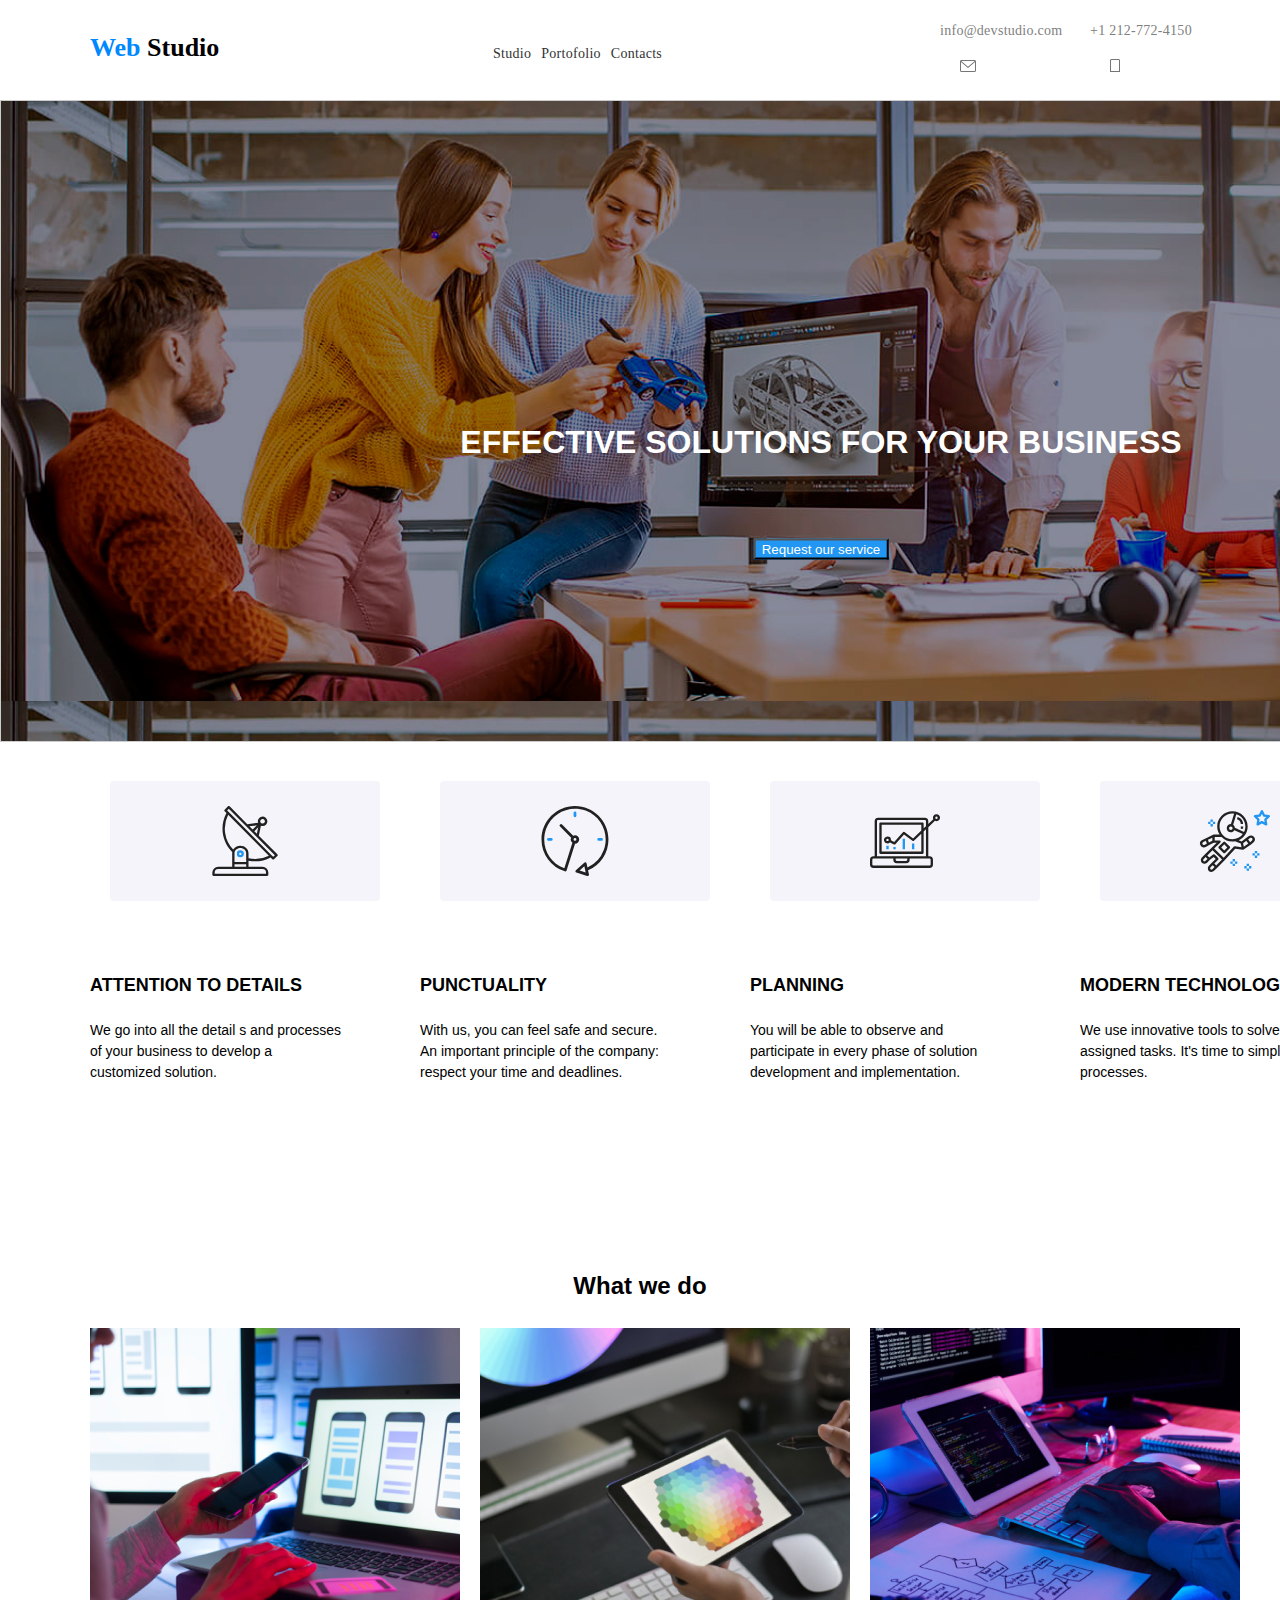
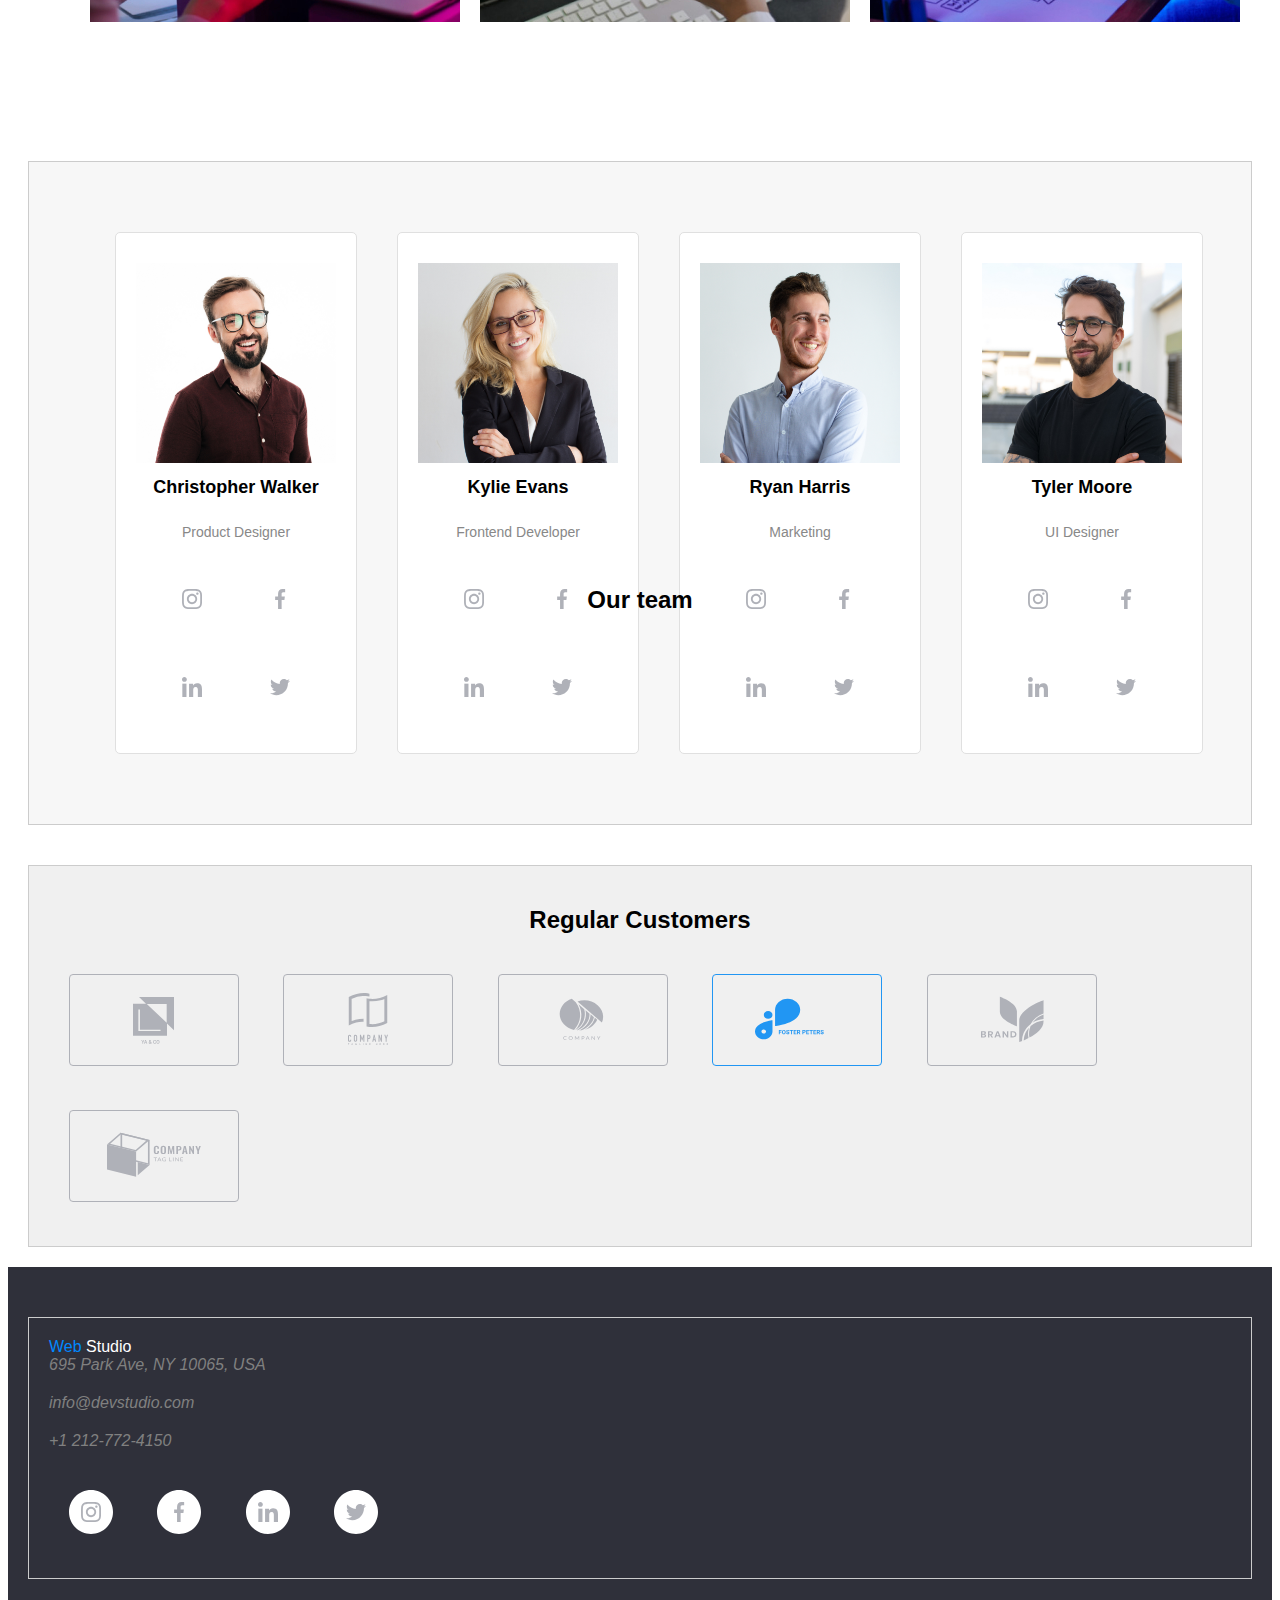
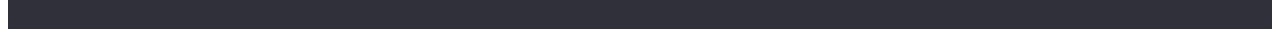
==== commit 10138f02: "commit" ====
--- a/index.html
+++ b/index.html
@@ -27,40 +27,41 @@
           <li><a href="portofolio.html">Portofolio</a></li>
           <li><a href="#">Contacts</a></li>
         </ul>
-
-        <ul class="contact-list">
-          <li>
-            <a href="mailto:info@devstudio.com"
-              >info@devstudio.com
-              <svg
-                xmlns="http://www.w3.org/2000/svg"
-                width="16"
-                height="13"
-                fill="none">
-                <path
-                  fill="#757575"
-                  d="M14.5.988h-13c-.827 0-1.5.673-1.5 1.5v8.997c0 .827.673 1.5 1.5 1.5h13c.827 0 1.5-.673 1.5-1.5V2.488c0-.827-.673-1.5-1.5-1.5Zm0 1c.068 0 .133.014.192.039L8 7.824 1.308 2.027a.498.498 0 0 1 .192-.039h13Zm0 9.997h-13a.5.5 0 0 1-.5-.5V3.083l6.672 5.78a.5.5 0 0 0 .656 0L15 3.084v8.402a.5.5 0 0 1-.5.5Z" />
-              </svg>
-            </a>
-          </li>
-          <li>
-            <a href="tel:+1/212-772-4150"
-              >+1 212-772-4150
-              <svg
-                xmlns="http://www.w3.org/2000/svg"
-                width="10"
-                height="16"
-                fill="none">
-                <path
-                  fill="#757575"
-                  d="M8.5 0h-7C.673 0 0 .673 0 1.5v13c0 .827.673 1.5 1.5 1.5h7c.827 0 1.5-.673 1.5-1.5v-13C10 .673 9.327 0 8.5 0Zm-7 1h7a.5.5 0 0 1 .5.5V12H1V1.5a.5.5 0 0 1 .5-.5Zm7 14h-7a.5.5 0 0 1-.5-.5V13h8v1.5a.5.5 0 0 1-.5.5Z" />
-                <path
-                  fill="#757575"
-                  d="M2.354 13.739a.445.445 0 0 1 0 .66.526.526 0 0 1-.708 0 .445.445 0 0 1 0-.66.525.525 0 0 1 .708 0Z" />
-              </svg>
-            </a>
-          </li>
-        </ul>
+        <span class="contact-list">
+          <ul class="contact-list">
+            <li>
+              <a href="mailto:info@devstudio.com"
+                >info@devstudio.com
+                <svg
+                  xmlns="http://www.w3.org/2000/svg"
+                  width="16"
+                  height="13"
+                  fill="none">
+                  <path
+                    fill="#757575"
+                    d="M14.5.988h-13c-.827 0-1.5.673-1.5 1.5v8.997c0 .827.673 1.5 1.5 1.5h13c.827 0 1.5-.673 1.5-1.5V2.488c0-.827-.673-1.5-1.5-1.5Zm0 1c.068 0 .133.014.192.039L8 7.824 1.308 2.027a.498.498 0 0 1 .192-.039h13Zm0 9.997h-13a.5.5 0 0 1-.5-.5V3.083l6.672 5.78a.5.5 0 0 0 .656 0L15 3.084v8.402a.5.5 0 0 1-.5.5Z" />
+                </svg>
+              </a>
+            </li>
+            <li>
+              <a href="tel:+1/212-772-4150"
+                >+1 212-772-4150
+                <svg
+                  xmlns="http://www.w3.org/2000/svg"
+                  width="10"
+                  height="16"
+                  fill="none">
+                  <path
+                    fill="#757575"
+                    d="M8.5 0h-7C.673 0 0 .673 0 1.5v13c0 .827.673 1.5 1.5 1.5h7c.827 0 1.5-.673 1.5-1.5v-13C10 .673 9.327 0 8.5 0Zm-7 1h7a.5.5 0 0 1 .5.5V12H1V1.5a.5.5 0 0 1 .5-.5Zm7 14h-7a.5.5 0 0 1-.5-.5V13h8v1.5a.5.5 0 0 1-.5.5Z" />
+                  <path
+                    fill="#757575"
+                    d="M2.354 13.739a.445.445 0 0 1 0 .66.526.526 0 0 1-.708 0 .445.445 0 0 1 0-.66.525.525 0 0 1 .708 0Z" />
+                </svg>
+              </a>
+            </li>
+          </ul>
+        </span>
       </div>
     </header>
 
@@ -78,7 +79,7 @@
                 xmlns="http://www.w3.org/2000/svg"
                 width="270"
                 height="120"
-                fill="none">
+                fill="currentColor">
                 <rect width="270" height="120" fill="#F5F4FA" rx="4" />
                 <path
                   fill="#212121"
@@ -100,7 +101,7 @@
                 xmlns="http://www.w3.org/2000/svg"
                 width="270"
                 height="120"
-                fill="none">
+                fill="currentColor">
                 <rect width="270" height="120" fill="#F5F4FA" rx="4" />
                 <g clip-path="url(#a)">
                   <path
@@ -129,7 +130,7 @@
                 xmlns="http://www.w3.org/2000/svg"
                 width="270"
                 height="120"
-                fill="none">
+                fill="currentColor">
                 <rect width="270" height="120" fill="#F5F4FA" rx="4" />
                 <g clip-path="url(#a)">
                   <path
@@ -157,7 +158,7 @@
                 xmlns="http://www.w3.org/2000/svg"
                 width="270"
                 height="120"
-                fill="none">
+                fill="currentColor">
                 <rect width="270" height="120" fill="#F5F4FA" rx="4" />
                 <path
                   fill="#2196F3"
@@ -195,45 +196,614 @@
           <ul class="designers-list">
             <h2>Our team</h2>
 
-            <li>
+            <li class="designer-card">
               <img src="images/imag4.jpg" alt="Christopher Walker" />
               <h4>Christopher Walker</h4>
               <p>Product Designer</p>
-            </li>
-            <li>
+              <svg
+                width="44"
+                height="44"
+                viewBox="0 0 44 44"
+                fill="none"
+                xmlns="http://www.w3.org/2000/svg">
+                <path
+                  d="M44 22C44 28.0751 41.5376 33.5751 37.5564 37.5563C33.5751 41.5375 28.0751 44 22 44C15.9249 44 10.4249 41.5375 6.44365 37.5563C2.46243 33.5751 0 28.0751 0 22C0 15.9248 2.46243 10.4248 6.44365 6.44362C10.4249 2.4624 15.9249 -3.05176e-05 22 -3.05176e-05C28.0751 -3.05176e-05 33.5751 2.4624 37.5564 6.44362C41.5376 10.4248 44 15.9248 44 22Z"
+                  fill="white" />
+                <g clip-path="url(#clip0_81207_407)">
+                  <path
+                    d="M31.9804 17.8801C31.9336 16.8174 31.7617 16.0868 31.5156 15.4537C31.2616 14.7818 30.8709 14.1801 30.359 13.68C29.8589 13.1721 29.2533 12.7774 28.5891 12.5274C27.9524 12.2813 27.2256 12.1094 26.163 12.0626C25.0924 12.0118 24.7525 12 22.0371 12C19.3217 12 18.9818 12.0118 17.9152 12.0586C16.8525 12.1055 16.1219 12.2775 15.489 12.5235C14.8169 12.7774 14.2153 13.1681 13.7152 13.68C13.2073 14.1801 12.8127 14.7857 12.5626 15.4499C12.3164 16.0868 12.1446 16.8134 12.0977 17.8761C12.0469 18.9467 12.0352 19.2866 12.0352 22.002C12.0352 24.7173 12.0469 25.0572 12.0938 26.1239C12.1406 27.1865 12.3126 27.9171 12.5588 28.5502C12.8127 29.2221 13.2073 29.8238 13.7152 30.3239C14.2153 30.8318 14.8209 31.2265 15.4851 31.4765C16.1219 31.7226 16.8486 31.8945 17.9114 31.9413C18.9779 31.9883 19.3179 31.9999 22.0333 31.9999C24.7487 31.9999 25.0885 31.9883 26.1552 31.9413C27.2179 31.8945 27.9484 31.7226 28.5813 31.4765C29.9254 30.9568 30.9881 29.8941 31.5078 28.5502C31.7538 27.9133 31.9258 27.1865 31.9727 26.1239C32.0195 25.0572 32.0313 24.7173 32.0313 22.002C32.0313 19.2866 32.0273 18.9467 31.9804 17.8801ZM30.1794 26.0457C30.1364 27.0225 29.9723 27.5499 29.8356 27.9015C29.4995 28.7728 28.808 29.4643 27.9367 29.8004C27.5851 29.9372 27.0538 30.1012 26.0809 30.1441C25.026 30.1911 24.7096 30.2027 22.0411 30.2027C19.3726 30.2027 19.0522 30.1911 18.0011 30.1441C17.0244 30.1012 16.4969 29.9372 16.1453 29.8004C15.7117 29.6402 15.317 29.3862 14.9967 29.0541C14.6646 28.7298 14.4106 28.3391 14.2504 27.9055C14.1137 27.5539 13.9496 27.0225 13.9067 26.0497C13.8597 24.9948 13.8481 24.6783 13.8481 22.0097C13.8481 19.3412 13.8597 19.0209 13.9067 17.9699C13.9496 16.9932 14.1137 16.4657 14.2504 16.1141C14.4106 15.6804 14.6646 15.2859 15.0007 14.9654C15.3248 14.6333 15.7155 14.3793 16.1493 14.2192C16.5009 14.0825 17.0323 13.9184 18.0051 13.8754C19.06 13.8285 19.3765 13.8168 22.0449 13.8168C24.7174 13.8168 25.0337 13.8285 26.0848 13.8754C27.0616 13.9184 27.589 14.0825 27.9407 14.2192C28.3742 14.3793 28.7689 14.6333 29.0893 14.9654C29.4213 15.2897 29.6753 15.6804 29.8356 16.1141C29.9723 16.4657 30.1364 16.997 30.1794 17.9699C30.2263 19.0248 30.238 19.3412 30.238 22.0097C30.238 24.6783 30.2263 24.9908 30.1794 26.0457Z"
+                    fill="#AFB1B8" />
+                  <path
+                    d="M22.0371 16.8642C19.2007 16.8642 16.8994 19.1654 16.8994 22.0019C16.8994 24.8385 19.2007 27.1396 22.0371 27.1396C24.8736 27.1396 27.1748 24.8385 27.1748 22.0019C27.1748 19.1654 24.8736 16.8642 22.0371 16.8642ZM22.0371 25.3346C20.197 25.3346 18.7044 23.8422 18.7044 22.0019C18.7044 20.1617 20.197 18.6692 22.0371 18.6692C23.8773 18.6692 25.3698 20.1617 25.3698 22.0019C25.3698 23.8422 23.8773 25.3346 22.0371 25.3346Z"
+                    fill="#AFB1B8" />
+                  <path
+                    d="M28.5775 16.6611C28.5775 17.3235 28.0405 17.8605 27.378 17.8605C26.7156 17.8605 26.1785 17.3235 26.1785 16.6611C26.1785 15.9986 26.7156 15.4617 27.378 15.4617C28.0405 15.4617 28.5775 15.9986 28.5775 16.6611Z"
+                    fill="#AFB1B8" />
+                </g>
+                <defs>
+                  <clipPath id="clip0_81207_407">
+                    <rect
+                      width="20"
+                      height="20"
+                      fill="white"
+                      transform="translate(12 12)" />
+                  </clipPath>
+                </defs>
+              </svg>
+
+              <svg
+                width="44"
+                height="44"
+                viewBox="0 0 44 44"
+                fill="none"
+                xmlns="http://www.w3.org/2000/svg">
+                <path
+                  d="M44 22C44 28.0751 41.5376 33.5751 37.5564 37.5563C33.5751 41.5375 28.0751 44 22 44C15.9249 44 10.4249 41.5375 6.44365 37.5563C2.46243 33.5751 0 28.0751 0 22C0 15.9248 2.46243 10.4248 6.44365 6.44362C10.4249 2.4624 15.9249 -3.05176e-05 22 -3.05176e-05C28.0751 -3.05176e-05 33.5751 2.4624 37.5564 6.44362C41.5376 10.4248 44 15.9248 44 22Z"
+                  fill="white" />
+                <g clip-path="url(#clip0_81207_397)">
+                  <path
+                    d="M25.3308 15.3208H27.1567V12.1408C26.8417 12.0975 25.7583 12 24.4967 12C21.8642 12 20.0608 13.6558 20.0608 16.6992V19.5H17.1558V23.055H20.0608V32H23.6225V23.0558H26.41L26.8525 19.5008H23.6217V17.0517C23.6225 16.0242 23.8992 15.3208 25.3308 15.3208Z"
+                    fill="#AFB1B8" />
+                </g>
+                <defs>
+                  <clipPath id="clip0_81207_397">
+                    <rect
+                      width="20"
+                      height="20"
+                      fill="white"
+                      transform="translate(12 12)" />
+                  </clipPath>
+                </defs>
+              </svg>
+              <svg
+                width="44"
+                height="44"
+                viewBox="0 0 44 44"
+                fill="none"
+                xmlns="http://www.w3.org/2000/svg">
+                <path
+                  d="M44 22C44 28.0751 41.5376 33.5751 37.5564 37.5563C33.5751 41.5375 28.0751 44 22 44C15.9249 44 10.4249 41.5375 6.44365 37.5563C2.46243 33.5751 0 28.0751 0 22C0 15.9248 2.46243 10.4248 6.44365 6.44362C10.4249 2.4624 15.9249 -3.05176e-05 22 -3.05176e-05C28.0751 -3.05176e-05 33.5751 2.4624 37.5564 6.44362C41.5376 10.4248 44 15.9248 44 22Z"
+                  fill="white" />
+                <g clip-path="url(#clip0_81207_391)">
+                  <path
+                    d="M31.995 32V31.9992H32V24.6642C32 21.0759 31.2275 18.3117 27.0325 18.3117C25.0158 18.3117 23.6625 19.4184 23.11 20.4675H23.0517V18.6467H19.0742V31.9992H23.2158V25.3875C23.2158 23.6467 23.5458 21.9634 25.7017 21.9634C27.8258 21.9634 27.8575 23.95 27.8575 25.4992V32H31.995Z"
+                    fill="#AFB1B8" />
+                  <path
+                    d="M12.33 18.6475H16.4767V32H12.33V18.6475Z"
+                    fill="#AFB1B8" />
+                  <path
+                    d="M14.4017 12C13.0758 12 12 13.0758 12 14.4017C12 15.7275 13.0758 16.8258 14.4017 16.8258C15.7275 16.8258 16.8033 15.7275 16.8033 14.4017C16.8025 13.0758 15.7267 12 14.4017 12V12Z"
+                    fill="#AFB1B8" />
+                </g>
+                <defs>
+                  <clipPath id="clip0_81207_391">
+                    <rect
+                      width="20"
+                      height="20"
+                      fill="white"
+                      transform="translate(12 12)" />
+                  </clipPath>
+                </defs>
+              </svg>
+              <svg
+                width="44"
+                height="44"
+                viewBox="0 0 44 44"
+                fill="none"
+                xmlns="http://www.w3.org/2000/svg">
+                <path
+                  d="M44 22C44 28.0751 41.5376 33.5751 37.5564 37.5563C33.5751 41.5375 28.0751 44 22 44C15.9249 44 10.4249 41.5375 6.44365 37.5563C2.46243 33.5751 0 28.0751 0 22C0 15.9248 2.46243 10.4248 6.44365 6.44362C10.4249 2.4624 15.9249 -3.05176e-05 22 -3.05176e-05C28.0751 -3.05176e-05 33.5751 2.4624 37.5564 6.44362C41.5376 10.4248 44 15.9248 44 22Z"
+                  fill="white" />
+                <g clip-path="url(#clip0_81207_401)">
+                  <path
+                    d="M32 15.7988C31.2563 16.125 30.4637 16.3412 29.6375 16.4462C30.4875 15.9388 31.1363 15.1412 31.4412 14.18C30.6488 14.6525 29.7738 14.9863 28.8412 15.1725C28.0887 14.3713 27.0162 13.875 25.8462 13.875C23.5763 13.875 21.7487 15.7175 21.7487 17.9763C21.7487 18.3012 21.7762 18.6137 21.8438 18.9112C18.435 18.745 15.4188 17.1113 13.3925 14.6225C13.0387 15.2363 12.8313 15.9388 12.8313 16.695C12.8313 18.115 13.5625 19.3737 14.6525 20.1025C13.9937 20.09 13.3475 19.8988 12.8 19.5975C12.8 19.61 12.8 19.6262 12.8 19.6425C12.8 21.635 14.2212 23.29 16.085 23.6712C15.7512 23.7625 15.3875 23.8062 15.01 23.8062C14.7475 23.8062 14.4825 23.7913 14.2337 23.7362C14.765 25.36 16.2725 26.5538 18.065 26.5925C16.67 27.6838 14.8988 28.3412 12.9813 28.3412C12.645 28.3412 12.3225 28.3263 12 28.285C13.8162 29.4563 15.9688 30.125 18.29 30.125C25.835 30.125 29.96 23.875 29.96 18.4575C29.96 18.2762 29.9538 18.1013 29.945 17.9275C30.7588 17.35 31.4425 16.6288 32 15.7988Z"
+                    fill="#AFB1B8" />
+                </g>
+                <defs>
+                  <clipPath id="clip0_81207_401">
+                    <rect
+                      width="20"
+                      height="20"
+                      fill="white"
+                      transform="translate(12 12)" />
+                  </clipPath>
+                </defs>
+              </svg>
+            </li>
+
+            <li class="designer-card">
               <img src="images/imag5.jpg" alt="Kylie Evans" />
               <h4>Kylie Evans</h4>
               <p>Frontend Developer</p>
-            </li>
-            <li>
+              <svg
+                width="44"
+                height="44"
+                viewBox="0 0 44 44"
+                fill="none"
+                xmlns="http://www.w3.org/2000/svg">
+                <path
+                  d="M44 22C44 28.0751 41.5376 33.5751 37.5564 37.5563C33.5751 41.5375 28.0751 44 22 44C15.9249 44 10.4249 41.5375 6.44365 37.5563C2.46243 33.5751 0 28.0751 0 22C0 15.9248 2.46243 10.4248 6.44365 6.44362C10.4249 2.4624 15.9249 -3.05176e-05 22 -3.05176e-05C28.0751 -3.05176e-05 33.5751 2.4624 37.5564 6.44362C41.5376 10.4248 44 15.9248 44 22Z"
+                  fill="white" />
+                <g clip-path="url(#clip0_81207_407)">
+                  <path
+                    d="M31.9804 17.8801C31.9336 16.8174 31.7617 16.0868 31.5156 15.4537C31.2616 14.7818 30.8709 14.1801 30.359 13.68C29.8589 13.1721 29.2533 12.7774 28.5891 12.5274C27.9524 12.2813 27.2256 12.1094 26.163 12.0626C25.0924 12.0118 24.7525 12 22.0371 12C19.3217 12 18.9818 12.0118 17.9152 12.0586C16.8525 12.1055 16.1219 12.2775 15.489 12.5235C14.8169 12.7774 14.2153 13.1681 13.7152 13.68C13.2073 14.1801 12.8127 14.7857 12.5626 15.4499C12.3164 16.0868 12.1446 16.8134 12.0977 17.8761C12.0469 18.9467 12.0352 19.2866 12.0352 22.002C12.0352 24.7173 12.0469 25.0572 12.0938 26.1239C12.1406 27.1865 12.3126 27.9171 12.5588 28.5502C12.8127 29.2221 13.2073 29.8238 13.7152 30.3239C14.2153 30.8318 14.8209 31.2265 15.4851 31.4765C16.1219 31.7226 16.8486 31.8945 17.9114 31.9413C18.9779 31.9883 19.3179 31.9999 22.0333 31.9999C24.7487 31.9999 25.0885 31.9883 26.1552 31.9413C27.2179 31.8945 27.9484 31.7226 28.5813 31.4765C29.9254 30.9568 30.9881 29.8941 31.5078 28.5502C31.7538 27.9133 31.9258 27.1865 31.9727 26.1239C32.0195 25.0572 32.0313 24.7173 32.0313 22.002C32.0313 19.2866 32.0273 18.9467 31.9804 17.8801ZM30.1794 26.0457C30.1364 27.0225 29.9723 27.5499 29.8356 27.9015C29.4995 28.7728 28.808 29.4643 27.9367 29.8004C27.5851 29.9372 27.0538 30.1012 26.0809 30.1441C25.026 30.1911 24.7096 30.2027 22.0411 30.2027C19.3726 30.2027 19.0522 30.1911 18.0011 30.1441C17.0244 30.1012 16.4969 29.9372 16.1453 29.8004C15.7117 29.6402 15.317 29.3862 14.9967 29.0541C14.6646 28.7298 14.4106 28.3391 14.2504 27.9055C14.1137 27.5539 13.9496 27.0225 13.9067 26.0497C13.8597 24.9948 13.8481 24.6783 13.8481 22.0097C13.8481 19.3412 13.8597 19.0209 13.9067 17.9699C13.9496 16.9932 14.1137 16.4657 14.2504 16.1141C14.4106 15.6804 14.6646 15.2859 15.0007 14.9654C15.3248 14.6333 15.7155 14.3793 16.1493 14.2192C16.5009 14.0825 17.0323 13.9184 18.0051 13.8754C19.06 13.8285 19.3765 13.8168 22.0449 13.8168C24.7174 13.8168 25.0337 13.8285 26.0848 13.8754C27.0616 13.9184 27.589 14.0825 27.9407 14.2192C28.3742 14.3793 28.7689 14.6333 29.0893 14.9654C29.4213 15.2897 29.6753 15.6804 29.8356 16.1141C29.9723 16.4657 30.1364 16.997 30.1794 17.9699C30.2263 19.0248 30.238 19.3412 30.238 22.0097C30.238 24.6783 30.2263 24.9908 30.1794 26.0457Z"
+                    fill="#AFB1B8" />
+                  <path
+                    d="M22.0371 16.8642C19.2007 16.8642 16.8994 19.1654 16.8994 22.0019C16.8994 24.8385 19.2007 27.1396 22.0371 27.1396C24.8736 27.1396 27.1748 24.8385 27.1748 22.0019C27.1748 19.1654 24.8736 16.8642 22.0371 16.8642ZM22.0371 25.3346C20.197 25.3346 18.7044 23.8422 18.7044 22.0019C18.7044 20.1617 20.197 18.6692 22.0371 18.6692C23.8773 18.6692 25.3698 20.1617 25.3698 22.0019C25.3698 23.8422 23.8773 25.3346 22.0371 25.3346Z"
+                    fill="#AFB1B8" />
+                  <path
+                    d="M28.5775 16.6611C28.5775 17.3235 28.0405 17.8605 27.378 17.8605C26.7156 17.8605 26.1785 17.3235 26.1785 16.6611C26.1785 15.9986 26.7156 15.4617 27.378 15.4617C28.0405 15.4617 28.5775 15.9986 28.5775 16.6611Z"
+                    fill="#AFB1B8" />
+                </g>
+                <defs>
+                  <clipPath id="clip0_81207_407">
+                    <rect
+                      width="20"
+                      height="20"
+                      fill="white"
+                      transform="translate(12 12)" />
+                  </clipPath>
+                </defs>
+              </svg>
+
+              <svg
+                width="44"
+                height="44"
+                viewBox="0 0 44 44"
+                fill="none"
+                xmlns="http://www.w3.org/2000/svg">
+                <path
+                  d="M44 22C44 28.0751 41.5376 33.5751 37.5564 37.5563C33.5751 41.5375 28.0751 44 22 44C15.9249 44 10.4249 41.5375 6.44365 37.5563C2.46243 33.5751 0 28.0751 0 22C0 15.9248 2.46243 10.4248 6.44365 6.44362C10.4249 2.4624 15.9249 -3.05176e-05 22 -3.05176e-05C28.0751 -3.05176e-05 33.5751 2.4624 37.5564 6.44362C41.5376 10.4248 44 15.9248 44 22Z"
+                  fill="white" />
+                <g clip-path="url(#clip0_81207_397)">
+                  <path
+                    d="M25.3308 15.3208H27.1567V12.1408C26.8417 12.0975 25.7583 12 24.4967 12C21.8642 12 20.0608 13.6558 20.0608 16.6992V19.5H17.1558V23.055H20.0608V32H23.6225V23.0558H26.41L26.8525 19.5008H23.6217V17.0517C23.6225 16.0242 23.8992 15.3208 25.3308 15.3208Z"
+                    fill="#AFB1B8" />
+                </g>
+                <defs>
+                  <clipPath id="clip0_81207_397">
+                    <rect
+                      width="20"
+                      height="20"
+                      fill="white"
+                      transform="translate(12 12)" />
+                  </clipPath>
+                </defs>
+              </svg>
+              <svg
+                width="44"
+                height="44"
+                viewBox="0 0 44 44"
+                fill="none"
+                xmlns="http://www.w3.org/2000/svg">
+                <path
+                  d="M44 22C44 28.0751 41.5376 33.5751 37.5564 37.5563C33.5751 41.5375 28.0751 44 22 44C15.9249 44 10.4249 41.5375 6.44365 37.5563C2.46243 33.5751 0 28.0751 0 22C0 15.9248 2.46243 10.4248 6.44365 6.44362C10.4249 2.4624 15.9249 -3.05176e-05 22 -3.05176e-05C28.0751 -3.05176e-05 33.5751 2.4624 37.5564 6.44362C41.5376 10.4248 44 15.9248 44 22Z"
+                  fill="white" />
+                <g clip-path="url(#clip0_81207_391)">
+                  <path
+                    d="M31.995 32V31.9992H32V24.6642C32 21.0759 31.2275 18.3117 27.0325 18.3117C25.0158 18.3117 23.6625 19.4184 23.11 20.4675H23.0517V18.6467H19.0742V31.9992H23.2158V25.3875C23.2158 23.6467 23.5458 21.9634 25.7017 21.9634C27.8258 21.9634 27.8575 23.95 27.8575 25.4992V32H31.995Z"
+                    fill="#AFB1B8" />
+                  <path
+                    d="M12.33 18.6475H16.4767V32H12.33V18.6475Z"
+                    fill="#AFB1B8" />
+                  <path
+                    d="M14.4017 12C13.0758 12 12 13.0758 12 14.4017C12 15.7275 13.0758 16.8258 14.4017 16.8258C15.7275 16.8258 16.8033 15.7275 16.8033 14.4017C16.8025 13.0758 15.7267 12 14.4017 12V12Z"
+                    fill="#AFB1B8" />
+                </g>
+                <defs>
+                  <clipPath id="clip0_81207_391">
+                    <rect
+                      width="20"
+                      height="20"
+                      fill="white"
+                      transform="translate(12 12)" />
+                  </clipPath>
+                </defs>
+              </svg>
+              <svg
+                width="44"
+                height="44"
+                viewBox="0 0 44 44"
+                fill="none"
+                xmlns="http://www.w3.org/2000/svg">
+                <path
+                  d="M44 22C44 28.0751 41.5376 33.5751 37.5564 37.5563C33.5751 41.5375 28.0751 44 22 44C15.9249 44 10.4249 41.5375 6.44365 37.5563C2.46243 33.5751 0 28.0751 0 22C0 15.9248 2.46243 10.4248 6.44365 6.44362C10.4249 2.4624 15.9249 -3.05176e-05 22 -3.05176e-05C28.0751 -3.05176e-05 33.5751 2.4624 37.5564 6.44362C41.5376 10.4248 44 15.9248 44 22Z"
+                  fill="white" />
+                <g clip-path="url(#clip0_81207_401)">
+                  <path
+                    d="M32 15.7988C31.2563 16.125 30.4637 16.3412 29.6375 16.4462C30.4875 15.9388 31.1363 15.1412 31.4412 14.18C30.6488 14.6525 29.7738 14.9863 28.8412 15.1725C28.0887 14.3713 27.0162 13.875 25.8462 13.875C23.5763 13.875 21.7487 15.7175 21.7487 17.9763C21.7487 18.3012 21.7762 18.6137 21.8438 18.9112C18.435 18.745 15.4188 17.1113 13.3925 14.6225C13.0387 15.2363 12.8313 15.9388 12.8313 16.695C12.8313 18.115 13.5625 19.3737 14.6525 20.1025C13.9937 20.09 13.3475 19.8988 12.8 19.5975C12.8 19.61 12.8 19.6262 12.8 19.6425C12.8 21.635 14.2212 23.29 16.085 23.6712C15.7512 23.7625 15.3875 23.8062 15.01 23.8062C14.7475 23.8062 14.4825 23.7913 14.2337 23.7362C14.765 25.36 16.2725 26.5538 18.065 26.5925C16.67 27.6838 14.8988 28.3412 12.9813 28.3412C12.645 28.3412 12.3225 28.3263 12 28.285C13.8162 29.4563 15.9688 30.125 18.29 30.125C25.835 30.125 29.96 23.875 29.96 18.4575C29.96 18.2762 29.9538 18.1013 29.945 17.9275C30.7588 17.35 31.4425 16.6288 32 15.7988Z"
+                    fill="#AFB1B8" />
+                </g>
+                <defs>
+                  <clipPath id="clip0_81207_401">
+                    <rect
+                      width="20"
+                      height="20"
+                      fill="white"
+                      transform="translate(12 12)" />
+                  </clipPath>
+                </defs>
+              </svg>
+            </li>
+
+            <li class="designer-card">
               <img src="images/imag6.jpg" alt="Ryan Harris" />
               <h4>Ryan Harris</h4>
               <p>Marketing</p>
-            </li>
-            <li>
+              <svg
+                width="44"
+                height="44"
+                viewBox="0 0 44 44"
+                fill="none"
+                xmlns="http://www.w3.org/2000/svg">
+                <path
+                  d="M44 22C44 28.0751 41.5376 33.5751 37.5564 37.5563C33.5751 41.5375 28.0751 44 22 44C15.9249 44 10.4249 41.5375 6.44365 37.5563C2.46243 33.5751 0 28.0751 0 22C0 15.9248 2.46243 10.4248 6.44365 6.44362C10.4249 2.4624 15.9249 -3.05176e-05 22 -3.05176e-05C28.0751 -3.05176e-05 33.5751 2.4624 37.5564 6.44362C41.5376 10.4248 44 15.9248 44 22Z"
+                  fill="white" />
+                <g clip-path="url(#clip0_81207_407)">
+                  <path
+                    d="M31.9804 17.8801C31.9336 16.8174 31.7617 16.0868 31.5156 15.4537C31.2616 14.7818 30.8709 14.1801 30.359 13.68C29.8589 13.1721 29.2533 12.7774 28.5891 12.5274C27.9524 12.2813 27.2256 12.1094 26.163 12.0626C25.0924 12.0118 24.7525 12 22.0371 12C19.3217 12 18.9818 12.0118 17.9152 12.0586C16.8525 12.1055 16.1219 12.2775 15.489 12.5235C14.8169 12.7774 14.2153 13.1681 13.7152 13.68C13.2073 14.1801 12.8127 14.7857 12.5626 15.4499C12.3164 16.0868 12.1446 16.8134 12.0977 17.8761C12.0469 18.9467 12.0352 19.2866 12.0352 22.002C12.0352 24.7173 12.0469 25.0572 12.0938 26.1239C12.1406 27.1865 12.3126 27.9171 12.5588 28.5502C12.8127 29.2221 13.2073 29.8238 13.7152 30.3239C14.2153 30.8318 14.8209 31.2265 15.4851 31.4765C16.1219 31.7226 16.8486 31.8945 17.9114 31.9413C18.9779 31.9883 19.3179 31.9999 22.0333 31.9999C24.7487 31.9999 25.0885 31.9883 26.1552 31.9413C27.2179 31.8945 27.9484 31.7226 28.5813 31.4765C29.9254 30.9568 30.9881 29.8941 31.5078 28.5502C31.7538 27.9133 31.9258 27.1865 31.9727 26.1239C32.0195 25.0572 32.0313 24.7173 32.0313 22.002C32.0313 19.2866 32.0273 18.9467 31.9804 17.8801ZM30.1794 26.0457C30.1364 27.0225 29.9723 27.5499 29.8356 27.9015C29.4995 28.7728 28.808 29.4643 27.9367 29.8004C27.5851 29.9372 27.0538 30.1012 26.0809 30.1441C25.026 30.1911 24.7096 30.2027 22.0411 30.2027C19.3726 30.2027 19.0522 30.1911 18.0011 30.1441C17.0244 30.1012 16.4969 29.9372 16.1453 29.8004C15.7117 29.6402 15.317 29.3862 14.9967 29.0541C14.6646 28.7298 14.4106 28.3391 14.2504 27.9055C14.1137 27.5539 13.9496 27.0225 13.9067 26.0497C13.8597 24.9948 13.8481 24.6783 13.8481 22.0097C13.8481 19.3412 13.8597 19.0209 13.9067 17.9699C13.9496 16.9932 14.1137 16.4657 14.2504 16.1141C14.4106 15.6804 14.6646 15.2859 15.0007 14.9654C15.3248 14.6333 15.7155 14.3793 16.1493 14.2192C16.5009 14.0825 17.0323 13.9184 18.0051 13.8754C19.06 13.8285 19.3765 13.8168 22.0449 13.8168C24.7174 13.8168 25.0337 13.8285 26.0848 13.8754C27.0616 13.9184 27.589 14.0825 27.9407 14.2192C28.3742 14.3793 28.7689 14.6333 29.0893 14.9654C29.4213 15.2897 29.6753 15.6804 29.8356 16.1141C29.9723 16.4657 30.1364 16.997 30.1794 17.9699C30.2263 19.0248 30.238 19.3412 30.238 22.0097C30.238 24.6783 30.2263 24.9908 30.1794 26.0457Z"
+                    fill="#AFB1B8" />
+                  <path
+                    d="M22.0371 16.8642C19.2007 16.8642 16.8994 19.1654 16.8994 22.0019C16.8994 24.8385 19.2007 27.1396 22.0371 27.1396C24.8736 27.1396 27.1748 24.8385 27.1748 22.0019C27.1748 19.1654 24.8736 16.8642 22.0371 16.8642ZM22.0371 25.3346C20.197 25.3346 18.7044 23.8422 18.7044 22.0019C18.7044 20.1617 20.197 18.6692 22.0371 18.6692C23.8773 18.6692 25.3698 20.1617 25.3698 22.0019C25.3698 23.8422 23.8773 25.3346 22.0371 25.3346Z"
+                    fill="#AFB1B8" />
+                  <path
+                    d="M28.5775 16.6611C28.5775 17.3235 28.0405 17.8605 27.378 17.8605C26.7156 17.8605 26.1785 17.3235 26.1785 16.6611C26.1785 15.9986 26.7156 15.4617 27.378 15.4617C28.0405 15.4617 28.5775 15.9986 28.5775 16.6611Z"
+                    fill="#AFB1B8" />
+                </g>
+                <defs>
+                  <clipPath id="clip0_81207_407">
+                    <rect
+                      width="20"
+                      height="20"
+                      fill="white"
+                      transform="translate(12 12)" />
+                  </clipPath>
+                </defs>
+              </svg>
+
+              <svg
+                width="44"
+                height="44"
+                viewBox="0 0 44 44"
+                fill="none"
+                xmlns="http://www.w3.org/2000/svg">
+                <path
+                  d="M44 22C44 28.0751 41.5376 33.5751 37.5564 37.5563C33.5751 41.5375 28.0751 44 22 44C15.9249 44 10.4249 41.5375 6.44365 37.5563C2.46243 33.5751 0 28.0751 0 22C0 15.9248 2.46243 10.4248 6.44365 6.44362C10.4249 2.4624 15.9249 -3.05176e-05 22 -3.05176e-05C28.0751 -3.05176e-05 33.5751 2.4624 37.5564 6.44362C41.5376 10.4248 44 15.9248 44 22Z"
+                  fill="white" />
+                <g clip-path="url(#clip0_81207_397)">
+                  <path
+                    d="M25.3308 15.3208H27.1567V12.1408C26.8417 12.0975 25.7583 12 24.4967 12C21.8642 12 20.0608 13.6558 20.0608 16.6992V19.5H17.1558V23.055H20.0608V32H23.6225V23.0558H26.41L26.8525 19.5008H23.6217V17.0517C23.6225 16.0242 23.8992 15.3208 25.3308 15.3208Z"
+                    fill="#AFB1B8" />
+                </g>
+                <defs>
+                  <clipPath id="clip0_81207_397">
+                    <rect
+                      width="20"
+                      height="20"
+                      fill="white"
+                      transform="translate(12 12)" />
+                  </clipPath>
+                </defs>
+              </svg>
+              <svg
+                width="44"
+                height="44"
+                viewBox="0 0 44 44"
+                fill="none"
+                xmlns="http://www.w3.org/2000/svg">
+                <path
+                  d="M44 22C44 28.0751 41.5376 33.5751 37.5564 37.5563C33.5751 41.5375 28.0751 44 22 44C15.9249 44 10.4249 41.5375 6.44365 37.5563C2.46243 33.5751 0 28.0751 0 22C0 15.9248 2.46243 10.4248 6.44365 6.44362C10.4249 2.4624 15.9249 -3.05176e-05 22 -3.05176e-05C28.0751 -3.05176e-05 33.5751 2.4624 37.5564 6.44362C41.5376 10.4248 44 15.9248 44 22Z"
+                  fill="white" />
+                <g clip-path="url(#clip0_81207_391)">
+                  <path
+                    d="M31.995 32V31.9992H32V24.6642C32 21.0759 31.2275 18.3117 27.0325 18.3117C25.0158 18.3117 23.6625 19.4184 23.11 20.4675H23.0517V18.6467H19.0742V31.9992H23.2158V25.3875C23.2158 23.6467 23.5458 21.9634 25.7017 21.9634C27.8258 21.9634 27.8575 23.95 27.8575 25.4992V32H31.995Z"
+                    fill="#AFB1B8" />
+                  <path
+                    d="M12.33 18.6475H16.4767V32H12.33V18.6475Z"
+                    fill="#AFB1B8" />
+                  <path
+                    d="M14.4017 12C13.0758 12 12 13.0758 12 14.4017C12 15.7275 13.0758 16.8258 14.4017 16.8258C15.7275 16.8258 16.8033 15.7275 16.8033 14.4017C16.8025 13.0758 15.7267 12 14.4017 12V12Z"
+                    fill="#AFB1B8" />
+                </g>
+                <defs>
+                  <clipPath id="clip0_81207_391">
+                    <rect
+                      width="20"
+                      height="20"
+                      fill="white"
+                      transform="translate(12 12)" />
+                  </clipPath>
+                </defs>
+              </svg>
+              <svg
+                width="44"
+                height="44"
+                viewBox="0 0 44 44"
+                fill="none"
+                xmlns="http://www.w3.org/2000/svg">
+                <path
+                  d="M44 22C44 28.0751 41.5376 33.5751 37.5564 37.5563C33.5751 41.5375 28.0751 44 22 44C15.9249 44 10.4249 41.5375 6.44365 37.5563C2.46243 33.5751 0 28.0751 0 22C0 15.9248 2.46243 10.4248 6.44365 6.44362C10.4249 2.4624 15.9249 -3.05176e-05 22 -3.05176e-05C28.0751 -3.05176e-05 33.5751 2.4624 37.5564 6.44362C41.5376 10.4248 44 15.9248 44 22Z"
+                  fill="white" />
+                <g clip-path="url(#clip0_81207_401)">
+                  <path
+                    d="M32 15.7988C31.2563 16.125 30.4637 16.3412 29.6375 16.4462C30.4875 15.9388 31.1363 15.1412 31.4412 14.18C30.6488 14.6525 29.7738 14.9863 28.8412 15.1725C28.0887 14.3713 27.0162 13.875 25.8462 13.875C23.5763 13.875 21.7487 15.7175 21.7487 17.9763C21.7487 18.3012 21.7762 18.6137 21.8438 18.9112C18.435 18.745 15.4188 17.1113 13.3925 14.6225C13.0387 15.2363 12.8313 15.9388 12.8313 16.695C12.8313 18.115 13.5625 19.3737 14.6525 20.1025C13.9937 20.09 13.3475 19.8988 12.8 19.5975C12.8 19.61 12.8 19.6262 12.8 19.6425C12.8 21.635 14.2212 23.29 16.085 23.6712C15.7512 23.7625 15.3875 23.8062 15.01 23.8062C14.7475 23.8062 14.4825 23.7913 14.2337 23.7362C14.765 25.36 16.2725 26.5538 18.065 26.5925C16.67 27.6838 14.8988 28.3412 12.9813 28.3412C12.645 28.3412 12.3225 28.3263 12 28.285C13.8162 29.4563 15.9688 30.125 18.29 30.125C25.835 30.125 29.96 23.875 29.96 18.4575C29.96 18.2762 29.9538 18.1013 29.945 17.9275C30.7588 17.35 31.4425 16.6288 32 15.7988Z"
+                    fill="#AFB1B8" />
+                </g>
+                <defs>
+                  <clipPath id="clip0_81207_401">
+                    <rect
+                      width="20"
+                      height="20"
+                      fill="white"
+                      transform="translate(12 12)" />
+                  </clipPath>
+                </defs>
+              </svg>
+            </li>
+
+            <li class="designer-card">
               <img src="images/imag7.jpg" alt="Tyler Moore" />
               <h4>Tyler Moore</h4>
               <p>UI Designer</p>
+              <svg
+                width="44"
+                height="44"
+                viewBox="0 0 44 44"
+                fill="none"
+                xmlns="http://www.w3.org/2000/svg">
+                <path
+                  d="M44 22C44 28.0751 41.5376 33.5751 37.5564 37.5563C33.5751 41.5375 28.0751 44 22 44C15.9249 44 10.4249 41.5375 6.44365 37.5563C2.46243 33.5751 0 28.0751 0 22C0 15.9248 2.46243 10.4248 6.44365 6.44362C10.4249 2.4624 15.9249 -3.05176e-05 22 -3.05176e-05C28.0751 -3.05176e-05 33.5751 2.4624 37.5564 6.44362C41.5376 10.4248 44 15.9248 44 22Z"
+                  fill="white" />
+                <g clip-path="url(#clip0_81207_407)">
+                  <path
+                    d="M31.9804 17.8801C31.9336 16.8174 31.7617 16.0868 31.5156 15.4537C31.2616 14.7818 30.8709 14.1801 30.359 13.68C29.8589 13.1721 29.2533 12.7774 28.5891 12.5274C27.9524 12.2813 27.2256 12.1094 26.163 12.0626C25.0924 12.0118 24.7525 12 22.0371 12C19.3217 12 18.9818 12.0118 17.9152 12.0586C16.8525 12.1055 16.1219 12.2775 15.489 12.5235C14.8169 12.7774 14.2153 13.1681 13.7152 13.68C13.2073 14.1801 12.8127 14.7857 12.5626 15.4499C12.3164 16.0868 12.1446 16.8134 12.0977 17.8761C12.0469 18.9467 12.0352 19.2866 12.0352 22.002C12.0352 24.7173 12.0469 25.0572 12.0938 26.1239C12.1406 27.1865 12.3126 27.9171 12.5588 28.5502C12.8127 29.2221 13.2073 29.8238 13.7152 30.3239C14.2153 30.8318 14.8209 31.2265 15.4851 31.4765C16.1219 31.7226 16.8486 31.8945 17.9114 31.9413C18.9779 31.9883 19.3179 31.9999 22.0333 31.9999C24.7487 31.9999 25.0885 31.9883 26.1552 31.9413C27.2179 31.8945 27.9484 31.7226 28.5813 31.4765C29.9254 30.9568 30.9881 29.8941 31.5078 28.5502C31.7538 27.9133 31.9258 27.1865 31.9727 26.1239C32.0195 25.0572 32.0313 24.7173 32.0313 22.002C32.0313 19.2866 32.0273 18.9467 31.9804 17.8801ZM30.1794 26.0457C30.1364 27.0225 29.9723 27.5499 29.8356 27.9015C29.4995 28.7728 28.808 29.4643 27.9367 29.8004C27.5851 29.9372 27.0538 30.1012 26.0809 30.1441C25.026 30.1911 24.7096 30.2027 22.0411 30.2027C19.3726 30.2027 19.0522 30.1911 18.0011 30.1441C17.0244 30.1012 16.4969 29.9372 16.1453 29.8004C15.7117 29.6402 15.317 29.3862 14.9967 29.0541C14.6646 28.7298 14.4106 28.3391 14.2504 27.9055C14.1137 27.5539 13.9496 27.0225 13.9067 26.0497C13.8597 24.9948 13.8481 24.6783 13.8481 22.0097C13.8481 19.3412 13.8597 19.0209 13.9067 17.9699C13.9496 16.9932 14.1137 16.4657 14.2504 16.1141C14.4106 15.6804 14.6646 15.2859 15.0007 14.9654C15.3248 14.6333 15.7155 14.3793 16.1493 14.2192C16.5009 14.0825 17.0323 13.9184 18.0051 13.8754C19.06 13.8285 19.3765 13.8168 22.0449 13.8168C24.7174 13.8168 25.0337 13.8285 26.0848 13.8754C27.0616 13.9184 27.589 14.0825 27.9407 14.2192C28.3742 14.3793 28.7689 14.6333 29.0893 14.9654C29.4213 15.2897 29.6753 15.6804 29.8356 16.1141C29.9723 16.4657 30.1364 16.997 30.1794 17.9699C30.2263 19.0248 30.238 19.3412 30.238 22.0097C30.238 24.6783 30.2263 24.9908 30.1794 26.0457Z"
+                    fill="#AFB1B8" />
+                  <path
+                    d="M22.0371 16.8642C19.2007 16.8642 16.8994 19.1654 16.8994 22.0019C16.8994 24.8385 19.2007 27.1396 22.0371 27.1396C24.8736 27.1396 27.1748 24.8385 27.1748 22.0019C27.1748 19.1654 24.8736 16.8642 22.0371 16.8642ZM22.0371 25.3346C20.197 25.3346 18.7044 23.8422 18.7044 22.0019C18.7044 20.1617 20.197 18.6692 22.0371 18.6692C23.8773 18.6692 25.3698 20.1617 25.3698 22.0019C25.3698 23.8422 23.8773 25.3346 22.0371 25.3346Z"
+                    fill="#AFB1B8" />
+                  <path
+                    d="M28.5775 16.6611C28.5775 17.3235 28.0405 17.8605 27.378 17.8605C26.7156 17.8605 26.1785 17.3235 26.1785 16.6611C26.1785 15.9986 26.7156 15.4617 27.378 15.4617C28.0405 15.4617 28.5775 15.9986 28.5775 16.6611Z"
+                    fill="#AFB1B8" />
+                </g>
+                <defs>
+                  <clipPath id="clip0_81207_407">
+                    <rect
+                      width="20"
+                      height="20"
+                      fill="white"
+                      transform="translate(12 12)" />
+                  </clipPath>
+                </defs>
+              </svg>
+
+              <svg
+                width="44"
+                height="44"
+                viewBox="0 0 44 44"
+                fill="none"
+                xmlns="http://www.w3.org/2000/svg">
+                <path
+                  d="M44 22C44 28.0751 41.5376 33.5751 37.5564 37.5563C33.5751 41.5375 28.0751 44 22 44C15.9249 44 10.4249 41.5375 6.44365 37.5563C2.46243 33.5751 0 28.0751 0 22C0 15.9248 2.46243 10.4248 6.44365 6.44362C10.4249 2.4624 15.9249 -3.05176e-05 22 -3.05176e-05C28.0751 -3.05176e-05 33.5751 2.4624 37.5564 6.44362C41.5376 10.4248 44 15.9248 44 22Z"
+                  fill="white" />
+                <g clip-path="url(#clip0_81207_397)">
+                  <path
+                    d="M25.3308 15.3208H27.1567V12.1408C26.8417 12.0975 25.7583 12 24.4967 12C21.8642 12 20.0608 13.6558 20.0608 16.6992V19.5H17.1558V23.055H20.0608V32H23.6225V23.0558H26.41L26.8525 19.5008H23.6217V17.0517C23.6225 16.0242 23.8992 15.3208 25.3308 15.3208Z"
+                    fill="#AFB1B8" />
+                </g>
+                <defs>
+                  <clipPath id="clip0_81207_397">
+                    <rect
+                      width="20"
+                      height="20"
+                      fill="white"
+                      transform="translate(12 12)" />
+                  </clipPath>
+                </defs>
+              </svg>
+              <svg
+                width="44"
+                height="44"
+                viewBox="0 0 44 44"
+                fill="none"
+                xmlns="http://www.w3.org/2000/svg">
+                <path
+                  d="M44 22C44 28.0751 41.5376 33.5751 37.5564 37.5563C33.5751 41.5375 28.0751 44 22 44C15.9249 44 10.4249 41.5375 6.44365 37.5563C2.46243 33.5751 0 28.0751 0 22C0 15.9248 2.46243 10.4248 6.44365 6.44362C10.4249 2.4624 15.9249 -3.05176e-05 22 -3.05176e-05C28.0751 -3.05176e-05 33.5751 2.4624 37.5564 6.44362C41.5376 10.4248 44 15.9248 44 22Z"
+                  fill="white" />
+                <g clip-path="url(#clip0_81207_391)">
+                  <path
+                    d="M31.995 32V31.9992H32V24.6642C32 21.0759 31.2275 18.3117 27.0325 18.3117C25.0158 18.3117 23.6625 19.4184 23.11 20.4675H23.0517V18.6467H19.0742V31.9992H23.2158V25.3875C23.2158 23.6467 23.5458 21.9634 25.7017 21.9634C27.8258 21.9634 27.8575 23.95 27.8575 25.4992V32H31.995Z"
+                    fill="#AFB1B8" />
+                  <path
+                    d="M12.33 18.6475H16.4767V32H12.33V18.6475Z"
+                    fill="#AFB1B8" />
+                  <path
+                    d="M14.4017 12C13.0758 12 12 13.0758 12 14.4017C12 15.7275 13.0758 16.8258 14.4017 16.8258C15.7275 16.8258 16.8033 15.7275 16.8033 14.4017C16.8025 13.0758 15.7267 12 14.4017 12V12Z"
+                    fill="#AFB1B8" />
+                </g>
+                <defs>
+                  <clipPath id="clip0_81207_391">
+                    <rect
+                      width="20"
+                      height="20"
+                      fill="white"
+                      transform="translate(12 12)" />
+                  </clipPath>
+                </defs>
+              </svg>
+              <svg
+                width="44"
+                height="44"
+                viewBox="0 0 44 44"
+                fill="none"
+                xmlns="http://www.w3.org/2000/svg">
+                <path
+                  d="M44 22C44 28.0751 41.5376 33.5751 37.5564 37.5563C33.5751 41.5375 28.0751 44 22 44C15.9249 44 10.4249 41.5375 6.44365 37.5563C2.46243 33.5751 0 28.0751 0 22C0 15.9248 2.46243 10.4248 6.44365 6.44362C10.4249 2.4624 15.9249 -3.05176e-05 22 -3.05176e-05C28.0751 -3.05176e-05 33.5751 2.4624 37.5564 6.44362C41.5376 10.4248 44 15.9248 44 22Z"
+                  fill="white" />
+                <g clip-path="url(#clip0_81207_401)">
+                  <path
+                    d="M32 15.7988C31.2563 16.125 30.4637 16.3412 29.6375 16.4462C30.4875 15.9388 31.1363 15.1412 31.4412 14.18C30.6488 14.6525 29.7738 14.9863 28.8412 15.1725C28.0887 14.3713 27.0162 13.875 25.8462 13.875C23.5763 13.875 21.7487 15.7175 21.7487 17.9763C21.7487 18.3012 21.7762 18.6137 21.8438 18.9112C18.435 18.745 15.4188 17.1113 13.3925 14.6225C13.0387 15.2363 12.8313 15.9388 12.8313 16.695C12.8313 18.115 13.5625 19.3737 14.6525 20.1025C13.9937 20.09 13.3475 19.8988 12.8 19.5975C12.8 19.61 12.8 19.6262 12.8 19.6425C12.8 21.635 14.2212 23.29 16.085 23.6712C15.7512 23.7625 15.3875 23.8062 15.01 23.8062C14.7475 23.8062 14.4825 23.7913 14.2337 23.7362C14.765 25.36 16.2725 26.5538 18.065 26.5925C16.67 27.6838 14.8988 28.3412 12.9813 28.3412C12.645 28.3412 12.3225 28.3263 12 28.285C13.8162 29.4563 15.9688 30.125 18.29 30.125C25.835 30.125 29.96 23.875 29.96 18.4575C29.96 18.2762 29.9538 18.1013 29.945 17.9275C30.7588 17.35 31.4425 16.6288 32 15.7988Z"
+                    fill="#AFB1B8" />
+                </g>
+                <defs>
+                  <clipPath id="clip0_81207_401">
+                    <rect
+                      width="20"
+                      height="20"
+                      fill="white"
+                      transform="translate(12 12)" />
+                  </clipPath>
+                </defs>
+              </svg>
             </li>
           </ul>
         </div>
       </section>
+
+      <section id="regularcustomers">
+        <h2>Regular Customers</h2>
+        <svg
+          xmlns="http://www.w3.org/2000/svg"
+          width="170"
+          height="92"
+          fill="none">
+          <rect
+            width="169"
+            height="91"
+            x=".5"
+            y=".5"
+            stroke="#AFB1B8"
+            rx="3.5" />
+          <path
+            fill="#AFB1B8"
+            fill-rule="evenodd"
+            d="m70 23 7.008 6.634L64 29.626v32.188h34V49.507l7 6.627V23H70Zm27.692 25.728-19.87-18.81h19.87v18.81Zm-6.169 8.377H69.38V35.459h1.565V55.64h20.578v1.465ZM74.61 66.1l-.818 1.685-.818-1.685h-.686l1.194 2.246v1.309h.62v-1.309l1.192-2.246h-.684Zm1.028 3.555.288-.828h1.377l.29.828h.645l-1.345-3.555h-.555l-1.342 3.555h.642Zm.976-2.8.515 1.474h-1.03l.515-1.475Zm3.257 1.389a.807.807 0 0 0-.134.451c0 .3.105.543.315.73.211.186.493.279.844.279.352 0 .655-.096.909-.286l.2.237h.688l-.522-.618c.205-.28.308-.639.308-1.076h-.516c0 .239-.05.456-.148.651l-.687-.81.242-.176a1.34 1.34 0 0 0 .369-.371.785.785 0 0 0 .112-.41.732.732 0 0 0-.249-.564.895.895 0 0 0-.635-.23c-.286 0-.514.082-.683.244-.17.162-.254.381-.254.66 0 .114.027.232.08.354.056.122.153.27.29.444-.263.189-.44.352-.529.49Zm1.604.786a.905.905 0 0 1-.561.2.585.585 0 0 1-.425-.154.533.533 0 0 1-.159-.4c0-.19.098-.36.293-.508l.076-.054.776.916Zm-.637-1.575c-.168-.207-.252-.378-.252-.515 0-.119.035-.217.103-.295a.348.348 0 0 1 .276-.118.37.37 0 0 1 .266.1c.07.066.105.144.105.237a.44.44 0 0 1-.151.344l-.076.062-.271.185Zm5.786 1.931c.244-.213.384-.51.42-.888h-.615c-.033.254-.11.435-.232.544-.122.11-.305.164-.547.164-.265 0-.467-.101-.606-.303-.136-.202-.205-.495-.205-.88v-.314c.004-.38.077-.666.22-.862.145-.197.352-.295.62-.295.231 0 .406.057.525.17.12.113.195.297.225.552h.615c-.04-.389-.178-.69-.418-.903-.239-.213-.555-.32-.947-.32-.291 0-.548.07-.771.208a1.346 1.346 0 0 0-.51.59 2.082 2.082 0 0 0-.179.887v.332c.005.327.066.614.183.862.118.247.284.438.498.573.217.134.467.2.75.2.405 0 .73-.105.974-.317Zm3.63-.498c.12-.263.181-.57.181-.918v-.197a2.149 2.149 0 0 0-.185-.911 1.356 1.356 0 0 0-.52-.6c-.224-.14-.48-.21-.77-.21-.29 0-.546.07-.771.212-.223.14-.396.342-.52.608a2.174 2.174 0 0 0-.183.918v.2c.002.34.063.64.185.9.124.261.298.462.523.604.226.14.483.21.771.21.292 0 .549-.07.772-.21.224-.142.397-.344.517-.606Zm-.661-2.01c.15.21.224.513.224.907v.185c0 .4-.074.705-.222.913-.146.209-.356.313-.63.313a.738.738 0 0 1-.634-.32c-.152-.213-.227-.515-.227-.906v-.205c.003-.382.08-.678.229-.886a.731.731 0 0 1 .628-.315c.273 0 .484.105.632.315Z"
+            clip-rule="evenodd" />
+        </svg>
+        <svg
+          xmlns="http://www.w3.org/2000/svg"
+          width="170"
+          height="92"
+          fill="none">
+          <rect
+            width="169"
+            height="91"
+            x=".5"
+            y=".5"
+            stroke="#AFB1B8"
+            rx="3.5" />
+          <path
+            fill="#AFB1B8"
+            fill-rule="evenodd"
+            d="M82.114 21.934h-.137a17.43 17.43 0 0 0-.63-.022h-.455c-.397 0-.802.01-1.204.03a.628.628 0 0 0-.091 0 28.276 28.276 0 0 0-10.516 2.683l-.433.208v22.142l1.012-.344c.888-.305 1.834-.58 2.813-.834a34.329 34.329 0 0 1 8.095-1.075v2.909c-.362.002-.713.012-1.065.03h-.084a32.36 32.36 0 0 0-6.228.956 31.635 31.635 0 0 0-7.42 2.892V23.112a29.728 29.728 0 0 1 7.785-3.166A29.793 29.793 0 0 1 80.892 19h.427c.511.013 1.01.036 1.478.071 1.233.087 2.456.282 3.655.582v2.864a22.638 22.638 0 0 0-3.541-.534l-.073-.006a8.726 8.726 0 0 0-.724-.043Zm5.039 2.927c.635.049 1.292.072 1.958.072a31.468 31.468 0 0 0 7.713-.99 31.767 31.767 0 0 0 7.417-2.893v27.89a29.809 29.809 0 0 1-7.786 3.166 29.943 29.943 0 0 1-7.337.944 22.405 22.405 0 0 1-5.565-.656V24.322c.43.1.873.191 1.323.267.739.125 1.518.216 2.277.272Zm14.194.216-1.012.341c-.93.313-1.87.593-2.813.842a34.263 34.263 0 0 1-8.406 1.078c-.66 0-1.267-.018-1.854-.056l-.807-.053V50.006l.693.06c.642.057 1.305.085 1.973.085a26.884 26.884 0 0 0 6.62-.857 27.746 27.746 0 0 0 5.173-1.86l.433-.208V25.078Z"
+            clip-rule="evenodd" />
+          <path
+            fill="#AFB1B8"
+            d="M67.737 61.212a1.491 1.491 0 0 0-1.126-.455 1.672 1.672 0 0 0-.65.122 1.464 1.464 0 0 0-.832.842c-.08.2-.119.413-.116.628v3.794c-.01.267.042.533.149.778.09.195.219.368.38.509.151.127.329.22.52.27.185.051.376.078.567.078.211.002.42-.043.612-.132a1.6 1.6 0 0 0 .96-1.465v-.424h-.993v.338a.88.88 0 0 1-.058.338.608.608 0 0 1-.144.214.697.697 0 0 1-.415.145.503.503 0 0 1-.465-.204.898.898 0 0 1-.132-.508v-3.538c-.006-.196.036-.39.122-.567a.507.507 0 0 1 .485-.229.527.527 0 0 1 .443.214.806.806 0 0 1 .164.509v.328h.982v-.387a1.79 1.79 0 0 0-.121-.664 1.56 1.56 0 0 0-.332-.534ZM73.629 61.17a1.765 1.765 0 0 0-1.128-.418c-.202 0-.403.037-.592.107A1.56 1.56 0 0 0 71 61.7c-.1.231-.15.482-.145.735v3.638c-.006.256.043.51.145.746.09.195.22.369.384.508.152.14.33.25.524.32.19.07.39.106.592.107a1.714 1.714 0 0 0 1.128-.427c.158-.142.285-.315.374-.508.102-.235.151-.49.144-.746v-3.639a1.77 1.77 0 0 0-.144-.734 1.641 1.641 0 0 0-.374-.532Zm-.463 4.904a.656.656 0 0 1-.197.527.727.727 0 0 1-.934 0 .65.65 0 0 1-.197-.527v-3.639a.653.653 0 0 1 .197-.526.726.726 0 0 1 .934 0 .652.652 0 0 1 .197.526v3.64ZM81.367 67.7v-6.89h-.953l-1.253 3.647h-.017l-1.263-3.646h-.943v6.888h.984v-4.19h.017l.964 2.962h.491l.971-2.962h.018v4.19h.984ZM86.958 61.294c-.151-.17-.343-.3-.556-.377a2.184 2.184 0 0 0-.714-.107h-1.462v6.89h.981v-2.691h.506c.307.014.611-.051.886-.188a1.43 1.43 0 0 0 .539-.527c.113-.183.19-.387.225-.6a4.9 4.9 0 0 0 .053-.783c.01-.33-.023-.662-.096-.984a1.466 1.466 0 0 0-.362-.633Zm-.506 2.1a.867.867 0 0 1-.091.359.552.552 0 0 1-.253.241 1.006 1.006 0 0 1-.463.087h-.448v-2.342h.506a.942.942 0 0 1 .443.086.556.556 0 0 1 .23.254c.054.121.083.252.086.384v.458c0 .16.01.326 0 .473h-.01ZM91.608 60.81h-.805l-1.518 6.89h.982l.288-1.48h1.338l.289 1.48h.981l-1.555-6.89Zm-.906 4.471.483-2.497h.018l.48 2.497h-.981ZM97.95 64.96h-.018l-1.482-4.15h-.944v6.89h.981v-4.143h.02l1.5 4.142h.924v-6.888h-.981v4.15ZM103.948 60.81l-.79 2.74h-.02l-.789-2.74h-1.04l1.348 3.978v2.911h.982v-2.911l1.348-3.977h-1.039ZM65 69.644h.473v1.328h.321v-1.328h.47v-.272H65v.272ZM68.977 69.372l-.62 1.6h.341l.132-.364h.638l.136.364h.35l-.636-1.6h-.341Zm-.05.967.217-.593.217.593h-.435ZM72.908 70.382h.37v.206a.613.613 0 0 1-.38.135.404.404 0 0 1-.34-.153.67.67 0 0 1-.118-.417c0-.356.154-.534.46-.534a.337.337 0 0 1 .362.255l.316-.061c-.068-.313-.293-.47-.678-.47a.804.804 0 0 0-.559.205.78.78 0 0 0-.23.615.872.872 0 0 0 .205.6.776.776 0 0 0 .607.234.96.96 0 0 0 .678-.254v-.63h-.693v.27ZM76.923 69.372h-.324v1.6h1.12V70.7h-.796v-1.328ZM80.317 69.372h-.323v1.6h.323v-1.6ZM83.636 70.44l-.655-1.068h-.313v1.6h.3v-1.045l.643 1.045h.322v-1.6h-.297v1.069ZM86.637 70.267h.797v-.272h-.797v-.35h.857v-.273h-1.181v1.6h1.214V70.7h-.89v-.433ZM93.912 70.003h-.63v-.63h-.32v1.599h.32v-.7h.63v.7h.322v-1.6h-.322v.631ZM96.93 70.267h.8v-.272h-.8v-.35h.86v-.273H96.61v1.6h1.212V70.7h-.89v-.433ZM101.023 70.268c.279-.044.42-.191.42-.445a.38.38 0 0 0-.157-.356.903.903 0 0 0-.468-.094h-.678v1.599h.322v-.669h.063a.433.433 0 0 1 .2.036c.047.029.086.069.114.117l.349.508h.384l-.195-.312a1.11 1.11 0 0 0-.354-.384Zm-.324-.222h-.237v-.401h.253a.838.838 0 0 1 .326.038.212.212 0 0 1 .046.255.213.213 0 0 1-.061.07.915.915 0 0 1-.327.038ZM104.11 70.267h.796v-.272h-.796v-.35h.86v-.273h-1.184v1.6H105V70.7h-.89v-.433Z" />
+        </svg>
+        <svg
+          xmlns="http://www.w3.org/2000/svg"
+          width="170"
+          height="92"
+          fill="none">
+          <rect
+            width="169"
+            height="91"
+            x=".5"
+            y=".5"
+            stroke="#AFB1B8"
+            rx="3.5" />
+          <path
+            fill="#AFB1B8"
+            d="M68.406 65.101c.016 0 .032.004.046.01a.122.122 0 0 1 .039.024l.218.208c-.17.169-.379.304-.614.396a2.39 2.39 0 0 1-.87.142c-.28.005-.558-.04-.817-.133a1.794 1.794 0 0 1-.616-.374 1.674 1.674 0 0 1-.398-.578 1.926 1.926 0 0 1-.14-.742 1.725 1.725 0 0 1 .573-1.322c.186-.163.409-.291.654-.377.269-.09.555-.135.843-.132a2.27 2.27 0 0 1 .782.12c.216.082.415.195.587.335l-.183.222a.177.177 0 0 1-.047.04.125.125 0 0 1-.073.017.177.177 0 0 1-.08-.023l-.097-.06-.137-.076a1.555 1.555 0 0 0-.43-.132 1.892 1.892 0 0 0-.325-.024 1.759 1.759 0 0 0-.605.1c-.18.063-.341.158-.474.28-.136.128-.241.28-.309.445a1.497 1.497 0 0 0-.111.587c-.004.203.034.406.111.597a1.3 1.3 0 0 0 .303.443c.125.12.28.215.453.275.178.064.369.097.561.095.112.001.223-.005.333-.019a1.316 1.316 0 0 0 .72-.306.171.171 0 0 1 .103-.038ZM74.704 64.054a1.81 1.81 0 0 1-.147.737 1.593 1.593 0 0 1-.41.572 1.889 1.889 0 0 1-.645.375 2.655 2.655 0 0 1-1.658 0 1.91 1.91 0 0 1-.64-.376 1.676 1.676 0 0 1-.415-.578 1.922 1.922 0 0 1 0-1.476c.093-.216.234-.413.415-.58.182-.159.4-.282.64-.363a2.61 2.61 0 0 1 1.658 0c.242.085.461.213.644.376.179.165.319.36.411.571.101.238.151.489.147.742Zm-.572 0a1.566 1.566 0 0 0-.104-.593 1.22 1.22 0 0 0-.752-.722 1.918 1.918 0 0 0-1.205 0 1.297 1.297 0 0 0-.461.28 1.191 1.191 0 0 0-.294.443 1.738 1.738 0 0 0 0 1.184 1.209 1.209 0 0 0 .755.72c.388.127.816.127 1.205 0 .175-.061.333-.156.46-.277.131-.129.23-.28.292-.443.073-.19.108-.391.104-.592ZM79.001 64.675l.058.132c.021-.047.04-.09.062-.132.021-.045.045-.088.071-.13l1.393-2.201c.028-.038.052-.062.08-.069a.373.373 0 0 1 .114-.012h.412v3.58h-.488V63.1a.972.972 0 0 1 0-.124L79.3 65.208a.203.203 0 0 1-.082.081.247.247 0 0 1-.12.03h-.079a.244.244 0 0 1-.12-.03.202.202 0 0 1-.081-.081l-1.443-2.246V65.835h-.471v-3.572h.411a.374.374 0 0 1 .115.012c.034.015.06.039.076.069l1.423 2.203c.028.04.052.083.071.128ZM84.244 64.497v1.34H83.7v-3.574h1.216c.23-.004.459.023.679.078.177.044.34.12.48.223a.922.922 0 0 1 .273.35c.064.146.095.302.092.458a.991.991 0 0 1-.395.815c-.14.107-.304.188-.483.237a2.307 2.307 0 0 1-.657.082l-.66-.01Zm0-.384h.66c.144.002.286-.017.423-.054a.923.923 0 0 0 .305-.154.687.687 0 0 0 .25-.538.605.605 0 0 0-.054-.291.69.69 0 0 0-.19-.244 1.172 1.172 0 0 0-.734-.192h-.66v1.473ZM91.573 65.842h-.43a.204.204 0 0 1-.12-.033.225.225 0 0 1-.072-.083l-.37-.864h-1.862l-.385.864a.204.204 0 0 1-.19.116h-.432l1.636-3.58h.567l1.658 3.58Zm-2.7-1.329h1.539l-.65-1.457c-.049-.11-.09-.221-.122-.336l-.063.187c-.019.057-.04.11-.06.152l-.643 1.454ZM93.929 62.28c.032.015.06.037.082.063l2.385 2.699v-2.779h.488v3.58h-.272a.265.265 0 0 1-.112-.022.297.297 0 0 1-.087-.066l-2.383-2.696a.974.974 0 0 1 0 .123V65.842h-.488v-3.579h.289c.033 0 .067.005.098.017ZM100.903 64.419v1.421h-.545V64.42l-1.508-2.156h.488a.197.197 0 0 1 .117.03.31.31 0 0 1 .074.081l.943 1.391a1.448 1.448 0 0 1 .167.317l.071-.153c.026-.057.057-.111.092-.164l.93-1.4a.371.371 0 0 1 .071-.076.181.181 0 0 1 .117-.035h.494l-1.511 2.165ZM78.731 56.256c.238.026.478.047.72.066 3.68-1.43 6.791-3.77 8.948-6.728 2.156-2.958 3.261-6.403 3.177-9.904l-4.054-3.522c.824 3.727.438 7.58-1.114 11.128s-4.21 6.65-7.677 8.96Z" />
+          <path
+            fill="#AFB1B8"
+            d="m77.284 56.092.109.02c3.704-2.303 6.528-5.517 8.106-9.228 1.579-3.711 1.84-7.749.75-11.59l-5.775-5.017c2.335 4.124 3.275 8.74 2.71 13.31-.564 4.57-2.61 8.906-5.9 12.505ZM96.868 43.827c-.981 3.846-3.364 7.315-6.794 9.892a21.625 21.625 0 0 1-3.228 2.014c2.793-.714 5.36-1.975 7.504-3.687 2.144-1.712 3.807-3.828 4.86-6.187l-2.342-2.032Z" />
+          <path
+            fill="#AFB1B8"
+            d="m95.949 43.26-3.334-2.897c-.064 3.303-1.145 6.531-3.13 9.349-1.986 2.817-4.804 5.12-8.16 6.672h.016c.748 0 1.495-.04 2.238-.116 3.137-1.113 5.909-2.883 8.067-5.153 2.159-2.27 3.637-4.968 4.303-7.855ZM77.766 28.161 73.788 24.7c-3.556 1.194-6.614 3.293-8.775 6.022-2.16 2.73-3.322 5.962-3.333 9.274.013 3.66 1.431 7.212 4.03 10.093 2.597 2.881 6.227 4.927 10.314 5.814 3.648-3.862 5.785-8.634 6.098-13.623.313-4.99-1.213-9.935-4.356-14.119ZM105.14 42.727c-.014-4.342-2.006-8.503-5.54-11.574-3.534-3.07-8.324-4.801-13.322-4.813-2.31-.003-4.6.368-6.753 1.092l24.355 21.16a14.342 14.342 0 0 0 1.26-5.865Z" />
+        </svg>
+
+        <svg
+          class="client4"
+          xmlns="http://www.w3.org/2000/svg"
+          width="170"
+          height="92"
+          fill="none">
+          <rect
+            width="169"
+            height="91"
+            x=".5"
+            y=".5"
+            stroke="#2196F3"
+            rx="3.5" />
+          <path
+            fill="#2196F3"
+            d="M56.146 37.103h-.003c-2.398 0-4.342 1.727-4.342 3.859v.002c0 2.131 1.944 3.859 4.342 3.859h.003c2.398 0 4.342-1.728 4.342-3.859v-.002c0-2.132-1.944-3.86-4.342-3.86ZM88.195 35.87c-.007-2.96-1.333-5.798-3.688-7.891-2.355-2.093-5.547-3.272-8.877-3.279-3.332.005-6.525 1.184-8.882 3.277-2.356 2.094-3.683 4.931-3.69 7.892v16.323s25.134-2.487 25.137-16.32v-.003ZM43 57.55c.006 2.06.93 4.033 2.568 5.49 1.638 1.456 3.859 2.277 6.176 2.283 2.317-.006 4.537-.827 6.176-2.283 1.638-1.456 2.562-3.429 2.568-5.488V46.194S43 47.927 43 57.55Zm8.744 2.035c-.453 0-.895-.12-1.272-.343a2.108 2.108 0 0 1-.843-.914 1.825 1.825 0 0 1-.13-1.175c.088-.395.306-.758.626-1.042.32-.285.728-.479 1.172-.557a2.556 2.556 0 0 1 1.324.115c.418.155.776.415 1.027.75.252.335.386.728.386 1.13a1.84 1.84 0 0 1-.172.782 2.037 2.037 0 0 1-.496.662c-.212.19-.465.34-.744.444a2.541 2.541 0 0 1-.878.155v-.008ZM69.418 58.464H67.73v1.743h-.879v-4.266h2.778v.712H67.73v1.102h1.688v.709Zm4.224-.293c0 .42-.074.788-.222 1.104-.149.317-.362.56-.64.733a1.756 1.756 0 0 1-.948.258c-.354 0-.67-.085-.947-.255a1.695 1.695 0 0 1-.644-.727 2.51 2.51 0 0 1-.231-1.09v-.21c0-.42.075-.79.225-1.108.152-.32.366-.566.642-.735.277-.172.593-.258.949-.258.355 0 .67.086.946.258.277.17.491.415.642.735.152.318.228.686.228 1.104v.19Zm-.89-.194c0-.447-.08-.787-.24-1.02a.783.783 0 0 0-.686-.348.782.782 0 0 0-.683.346c-.16.229-.241.565-.243 1.008v.208c0 .435.08.773.24 1.014.16.24.39.36.692.36a.775.775 0 0 0 .68-.346c.158-.232.238-.57.24-1.014v-.208Zm3.74 1.11a.447.447 0 0 0-.175-.38c-.117-.09-.328-.184-.633-.281a4.566 4.566 0 0 1-.723-.293c-.485-.262-.727-.614-.727-1.058 0-.23.065-.435.193-.615.131-.182.318-.323.56-.425.244-.101.518-.152.82-.152.305 0 .576.055.815.167.238.11.423.264.553.466.133.2.2.43.2.685h-.88c0-.195-.06-.347-.184-.454-.123-.11-.296-.164-.518-.164-.215 0-.382.046-.501.138a.426.426 0 0 0-.179.357c0 .139.07.255.208.349a2.4 2.4 0 0 0 .618.263c.5.15.864.337 1.093.56.228.223.343.5.343.832 0 .37-.14.66-.42.87-.278.21-.654.314-1.127.314-.328 0-.627-.06-.897-.18a1.438 1.438 0 0 1-.618-.494 1.27 1.27 0 0 1-.21-.727h.881c0 .47.281.706.844.706.209 0 .372-.042.49-.126a.419.419 0 0 0 .175-.357Zm4.691-2.434h-1.306v3.554h-.88v-3.554H77.71v-.712h3.474v.712Zm3.07 1.705h-1.687v1.143h1.98v.706h-2.859v-4.266h2.854v.712h-1.975v1.017h1.688v.688Zm2.388.287h-.7v1.562h-.879v-4.266h1.585c.504 0 .893.113 1.166.337.274.225.41.542.41.952 0 .291-.063.535-.19.73a1.282 1.282 0 0 1-.571.463l.922 1.743v.041h-.943l-.8-1.562Zm-.7-.712h.71c.22 0 .39-.055.512-.166a.607.607 0 0 0 .181-.466c0-.202-.057-.36-.172-.475-.114-.115-.288-.173-.525-.173h-.706v1.28Zm5.326.771v1.503h-.879v-4.266h1.664c.32 0 .602.059.844.176.244.117.432.284.563.501.13.215.196.46.196.735 0 .418-.144.748-.43.99-.286.24-.681.361-1.187.361h-.77Zm0-.712h.785c.233 0 .41-.055.53-.164.124-.11.185-.266.185-.469a.704.704 0 0 0-.184-.507c-.123-.128-.293-.195-.51-.199h-.806v1.34Zm5.56.366H95.14v1.143h1.98v.706h-2.859v-4.266h2.854v.712H95.14v1.017h1.688v.688Zm4.079-1.705h-1.307v3.554h-.879v-3.554h-1.289v-.712h3.475v.712Zm3.07 1.705h-1.687v1.143h1.98v.706h-2.859v-4.266h2.853v.712h-1.974v1.017h1.687v.688Zm2.388.287h-.7v1.562h-.879v-4.266h1.585c.504 0 .892.113 1.166.337.273.225.41.542.41.952 0 .291-.063.535-.19.73a1.284 1.284 0 0 1-.572.463l.923 1.743v.041h-.943l-.8-1.562Zm-.7-.712h.709c.22 0 .391-.055.512-.166.122-.114.182-.269.182-.466 0-.202-.058-.36-.173-.475-.113-.115-.288-.173-.524-.173h-.706v1.28Zm5.165 1.155a.448.448 0 0 0-.176-.381c-.117-.09-.328-.184-.633-.281a4.55 4.55 0 0 1-.723-.293c-.485-.262-.727-.614-.727-1.058 0-.23.064-.435.193-.615.131-.182.318-.323.56-.425.244-.101.518-.152.82-.152.305 0 .576.055.815.167.238.11.423.264.553.466.133.2.2.43.2.685h-.879c0-.195-.062-.347-.185-.454-.123-.11-.296-.164-.518-.164-.215 0-.382.046-.501.138a.424.424 0 0 0-.179.357c0 .139.069.255.208.349.141.093.347.181.618.263.5.15.864.337 1.093.56.228.223.343.5.343.832 0 .37-.14.66-.419.87-.28.21-.656.314-1.128.314-.328 0-.627-.06-.897-.18a1.444 1.444 0 0 1-.618-.494 1.267 1.267 0 0 1-.211-.727h.882c0 .47.281.706.844.706.209 0 .372-.042.489-.126a.42.42 0 0 0 .176-.357Z" />
+        </svg>
+
+        <svg
+          xmlns="http://www.w3.org/2000/svg"
+          width="170"
+          height="92"
+          fill="none">
+          <rect
+            width="169"
+            height="91"
+            x=".5"
+            y=".5"
+            stroke="#AFB1B8"
+            rx="3.5" />
+          <path
+            fill="#AFB1B8"
+            d="M58.757 60.735c.244.276.373.622.367.977a1.43 1.43 0 0 1-.131.676 1.556 1.556 0 0 1-.438.558 2.627 2.627 0 0 1-1.651.45H54v-6.19h2.844a2.593 2.593 0 0 1 1.576.41c.184.142.33.32.425.52.096.201.139.42.127.64.016.34-.1.676-.33.946-.221.246-.526.416-.866.484.385.064.733.252.98.53Zm-3.406-.934h1.216c.276.018.55-.055.773-.206a.738.738 0 0 0 .207-.275.68.68 0 0 0 .054-.33.702.702 0 0 0-.055-.329.76.76 0 0 0-.203-.276 1.255 1.255 0 0 0-.796-.209H55.35v1.625Zm2.108 2.374a.775.775 0 0 0 .224-.284.711.711 0 0 0 .063-.345.723.723 0 0 0-.066-.35.788.788 0 0 0-.228-.285 1.34 1.34 0 0 0-.826-.224h-1.275v1.703h1.292c.29.015.578-.06.816-.215ZM64.57 63.397l-1.581-2.42h-.595v2.42h-1.361v-6.192h2.577a2.699 2.699 0 0 1 1.793.527c.36.336.578.779.613 1.248.035.47-.114.936-.421 1.314a2.147 2.147 0 0 1-1.229.629l1.685 2.474h-1.48Zm-2.176-3.264h1.113c.773 0 1.16-.312 1.16-.937a.851.851 0 0 0-.063-.375.916.916 0 0 0-.221-.321 1.282 1.282 0 0 0-.876-.251h-1.126l.013 1.884ZM72.01 62.15h-2.712l-.479 1.247h-1.427l2.49-6.122h1.543l2.481 6.122H72.48l-.469-1.246Zm-.363-.937-.991-2.613-.991 2.613h1.982ZM81.322 63.397h-1.35l-3.03-4.21v4.21h-1.348v-6.192h1.348l3.03 4.235v-4.235h1.35v6.192ZM89.033 61.915c-.28.467-.705.848-1.223 1.092a4.287 4.287 0 0 1-1.9.39h-2.404v-6.192h2.405a4.376 4.376 0 0 1 1.9.382c.516.238.943.615 1.222 1.08.278.503.423 1.06.423 1.624 0 .564-.145 1.12-.423 1.624Zm-1.546-.148c.385-.412.597-.936.597-1.478a2.16 2.16 0 0 0-.597-1.477 2.489 2.489 0 0 0-1.692-.527h-.938v4.008h.938a2.488 2.488 0 0 0 1.692-.526ZM72.856 22.767s17.439 6.028 17.069 14.75v14.755s-17.426-6.031-17.063-14.754l-.006-14.751ZM105.46 48.818c3.294-2.075 7.103-3.36 11.08-3.738v-4.62c-4.582 1.618-8.469 4.55-11.08 8.358Z" />
+          <path
+            fill="#AFB1B8"
+            d="M103.482 50.21c2.695-4.97 7.368-8.806 13.058-10.717V26.185s-24.835 8.587-24.31 21.009V68.2s1.107-.384 2.848-1.104c0-.671 0-1.349.08-2.03.513-5.767 3.507-11.11 8.324-14.857Z" />
+          <path
+            fill="#AFB1B8"
+            d="M101.12 58.013c.13-1.457.421-2.898.869-4.301-3 3.235-4.816 7.25-5.193 11.478-.037.4-.057.799-.067 1.21a74.644 74.644 0 0 0 4.777-2.304c-.44-2.001-.57-4.049-.386-6.083ZM102.107 58.089a19.041 19.041 0 0 0 .308 5.508c6.785-3.718 14.409-9.462 14.115-16.403v-.605c-4.848.497-9.383 2.437-12.91 5.523a19.292 19.292 0 0 0-1.513 5.977Z" />
+        </svg>
+        <svg
+          xmlns="http://www.w3.org/2000/svg"
+          width="170"
+          height="92"
+          fill="none">
+          <rect
+            width="169"
+            height="91"
+            x=".5"
+            y=".5"
+            stroke="#AFB1B8"
+            rx="3.5" />
+          <path
+            fill="#AFB1B8"
+            d="M85.425 43.408a2.947 2.947 0 0 1-.605-1.988v-2.884c0-.883.2-1.555.602-2.015.4-.46 1.089-.688 2.065-.686.917 0 1.569.196 1.954.587.42.499.624 1.109.577 1.724v.678h-1.64v-.686c.005-.225-.01-.45-.048-.672a.65.65 0 0 0-.235-.399.95.95 0 0 0-.594-.156 1.005 1.005 0 0 0-.625.165.768.768 0 0 0-.272.44 3.332 3.332 0 0 0-.065.712v3.5c-.026.337.047.675.21.982a.77.77 0 0 0 .328.238.9.9 0 0 0 .424.056.893.893 0 0 0 .58-.159.704.704 0 0 0 .245-.425c.039-.232.056-.467.051-.701v-.71h1.641v.648a2.64 2.64 0 0 1-.567 1.813c-.377.428-1.02.642-1.964.642s-1.658-.229-2.062-.704ZM92.257 43.438c-.415-.45-.622-1.103-.622-1.969v-3.032c0-.857.207-1.505.622-1.945.414-.44 1.107-.659 2.079-.657.965 0 1.654.22 2.069.657.414.44.625 1.088.625 1.945v3.032c0 .857-.21 1.514-.632 1.966-.421.451-1.107.677-2.062.677-.955 0-1.661-.229-2.08-.674Zm2.843-.728c.149-.28.216-.589.197-.897v-3.714a1.65 1.65 0 0 0-.193-.88.776.776 0 0 0-.335-.241.907.907 0 0 0-.433-.052.918.918 0 0 0-.434.052.786.786 0 0 0-.337.241c-.15.275-.217.578-.197.88v3.731c-.02.309.047.617.197.898.095.094.213.17.346.222a1.158 1.158 0 0 0 .843 0c.133-.052.25-.128.346-.222v-.018ZM99.004 35.924h1.766l1.328 5.595 1.359-5.595h1.719L105.35 44h-1.271l-.136-5.613L102.632 44h-1.019l-1.359-5.633-.126 5.633h-1.284l.16-8.076ZM107.33 35.924h2.752c1.585 0 2.378.764 2.378 2.293 0 1.464-.835 2.196-2.504 2.194h-.937V44h-1.699l.01-8.077Zm2.351 3.451c.168.019.338.005.5-.039.161-.044.309-.117.434-.216.195-.273.281-.593.245-.912a2.526 2.526 0 0 0-.082-.733.582.582 0 0 0-.125-.222.7.7 0 0 0-.214-.162 1.762 1.762 0 0 0-.758-.13h-.659v2.414h.659ZM114.909 35.924h1.825L118.606 44h-1.584l-.37-1.862h-1.627L114.644 44h-1.606l1.871-8.076Zm1.56 5.279-.636-3.39-.635 3.39h1.271ZM120.117 35.924h1.189l2.276 4.607v-4.607h1.41V44h-1.131l-2.29-4.81V44h-1.457l.003-8.076ZM128.294 40.92l-1.892-4.985h1.594l1.155 3.203 1.083-3.203h1.56l-1.869 4.986V44h-1.631v-3.08ZM88.048 47.532v.422h-1.386v3.282h-.581v-3.282h-1.393v-.422h3.36ZM92.393 51.236h-.449a.2.2 0 0 1-.126-.035.194.194 0 0 1-.074-.085l-.401-.88H89.42l-.4.88a.242.242 0 0 1-.062.1.206.206 0 0 1-.126.035h-.448l1.698-3.704h.592l1.719 3.69Zm-2.813-1.375h1.603l-.68-1.508a2.694 2.694 0 0 1-.125-.349c-.024.07-.044.138-.064.197l-.062.155-.672 1.505ZM95.321 50.872c.106.005.213.005.32 0 .091-.008.182-.023.271-.044.083-.017.165-.04.245-.067.075-.027.15-.059.227-.091v-.833h-.679a.137.137 0 0 1-.092-.03.086.086 0 0 1-.026-.03.074.074 0 0 1-.008-.037v-.284h1.318v1.42a2.578 2.578 0 0 1-.716.301c-.14.036-.281.061-.425.077-.165.016-.33.023-.496.023a2.59 2.59 0 0 1-.856-.138 2.09 2.09 0 0 1-.68-.387 1.79 1.79 0 0 1-.438-.587 1.851 1.851 0 0 1-.156-.768 1.92 1.92 0 0 1 .153-.774c.097-.22.247-.42.438-.587.194-.167.425-.297.68-.384.29-.095.6-.142.91-.138.158 0 .316.01.472.032.138.02.274.051.404.094.12.038.233.088.34.147.104.057.203.122.296.193l-.163.229a.142.142 0 0 1-.055.05.17.17 0 0 1-.078.02.222.222 0 0 1-.105-.029 2.113 2.113 0 0 1-.167-.088 1.504 1.504 0 0 0-.227-.1 2.127 2.127 0 0 0-.313-.082 2.614 2.614 0 0 0-.431-.032 2.009 2.009 0 0 0-.656.103c-.189.065-.36.165-.5.293a1.29 1.29 0 0 0-.315.46 1.732 1.732 0 0 0 0 1.235c.074.175.19.333.34.467.139.127.308.227.495.293.217.064.445.089.673.073ZM100.736 50.814h1.855v.422h-2.422v-3.704h.581l-.014 3.282ZM104.521 51.236h-.581v-3.704h.581v3.704ZM106.681 47.55a.28.28 0 0 1 .089.067l2.483 2.792a.97.97 0 0 1 0-.132V47.517h.506v3.72h-.292a.277.277 0 0 1-.126-.021.322.322 0 0 1-.091-.07l-2.48-2.79v2.88h-.486v-3.704h.302c.033 0 .065.006.095.017ZM114.036 47.532v.407h-2.058v1.223h1.668v.393h-1.668v1.264h2.058v.408h-2.656v-3.695h2.656ZM53.162 24.655l25.795 6.324v22.158l-25.795-6.32V24.654Zm-1.655-1.888v25.126l29.1 7.136V29.905l-29.1-7.138Z" />
+          <path
+            fill="#AFB1B8"
+            d="M67.104 66.692 38 59.551V34.427l29.104 7.139v25.126Z" />
+          <path
+            fill="#AFB1B8"
+            d="m51.99 24.37 25.458 6.245-10.826 9.35-25.463-6.247 10.83-9.347Zm-.483-1.603L38 34.427l29.104 7.14 13.504-11.662-29.1-7.138ZM68.742 65.279l11.866-10.247-11.867-2.913v13.16Z" />
+        </svg>
+      </section>
     </main>
 
     <footer>
       <section class="box-bottom">
-        <a
-          href="index.html"
-          style="color: rgb(0, 136, 255); text-decoration: none">
-          Web
-        </a>
-        <a
-          href="index.html"
-          style="color: rgb(244, 236, 236); text-decoration: none"
-          >Studio</a
-        >
+        <div class="logo">
+          <a
+            href="index.html"
+            style="color: rgb(0, 136, 255); text-decoration: none">
+            Web
+          </a>
+          <a
+            href="index.html"
+            style="color: rgb(255, 255, 255); text-decoration: none"
+            >Studio</a
+          >
+        </div>
         <address>
-          <ul class="contact-list">
+          <ul class="contact">
             <li>
               <a
                 href="https://www.google.com/search?q=695+Park+Ave%2C+NY+10065%2C+USA&oq=695+Park+Ave%2C+NY+10065%2C+USA&aqs=chrome..69i57j0i22i30.980j0j7&sourceid=chrome&ie=UTF-8"
@@ -246,6 +816,118 @@
             <li><a href="+1 212-772-4150">+1 212-772-4150</a></li>
           </ul>
         </address>
+        
+        <class svg="social">
+          <svg
+            width="44"
+            height="44"
+            viewBox="0 0 44 44"
+            fill="none"
+            xmlns="http://www.w3.org/2000/svg">
+            <path
+              d="M44 22C44 28.0751 41.5376 33.5751 37.5564 37.5563C33.5751 41.5375 28.0751 44 22 44C15.9249 44 10.4249 41.5375 6.44365 37.5563C2.46243 33.5751 0 28.0751 0 22C0 15.9248 2.46243 10.4248 6.44365 6.44362C10.4249 2.4624 15.9249 -3.05176e-05 22 -3.05176e-05C28.0751 -3.05176e-05 33.5751 2.4624 37.5564 6.44362C41.5376 10.4248 44 15.9248 44 22Z"
+              fill="white" />
+            <g clip-path="url(#clip0_81207_407)">
+              <path
+                d="M31.9804 17.8801C31.9336 16.8174 31.7617 16.0868 31.5156 15.4537C31.2616 14.7818 30.8709 14.1801 30.359 13.68C29.8589 13.1721 29.2533 12.7774 28.5891 12.5274C27.9524 12.2813 27.2256 12.1094 26.163 12.0626C25.0924 12.0118 24.7525 12 22.0371 12C19.3217 12 18.9818 12.0118 17.9152 12.0586C16.8525 12.1055 16.1219 12.2775 15.489 12.5235C14.8169 12.7774 14.2153 13.1681 13.7152 13.68C13.2073 14.1801 12.8127 14.7857 12.5626 15.4499C12.3164 16.0868 12.1446 16.8134 12.0977 17.8761C12.0469 18.9467 12.0352 19.2866 12.0352 22.002C12.0352 24.7173 12.0469 25.0572 12.0938 26.1239C12.1406 27.1865 12.3126 27.9171 12.5588 28.5502C12.8127 29.2221 13.2073 29.8238 13.7152 30.3239C14.2153 30.8318 14.8209 31.2265 15.4851 31.4765C16.1219 31.7226 16.8486 31.8945 17.9114 31.9413C18.9779 31.9883 19.3179 31.9999 22.0333 31.9999C24.7487 31.9999 25.0885 31.9883 26.1552 31.9413C27.2179 31.8945 27.9484 31.7226 28.5813 31.4765C29.9254 30.9568 30.9881 29.8941 31.5078 28.5502C31.7538 27.9133 31.9258 27.1865 31.9727 26.1239C32.0195 25.0572 32.0313 24.7173 32.0313 22.002C32.0313 19.2866 32.0273 18.9467 31.9804 17.8801ZM30.1794 26.0457C30.1364 27.0225 29.9723 27.5499 29.8356 27.9015C29.4995 28.7728 28.808 29.4643 27.9367 29.8004C27.5851 29.9372 27.0538 30.1012 26.0809 30.1441C25.026 30.1911 24.7096 30.2027 22.0411 30.2027C19.3726 30.2027 19.0522 30.1911 18.0011 30.1441C17.0244 30.1012 16.4969 29.9372 16.1453 29.8004C15.7117 29.6402 15.317 29.3862 14.9967 29.0541C14.6646 28.7298 14.4106 28.3391 14.2504 27.9055C14.1137 27.5539 13.9496 27.0225 13.9067 26.0497C13.8597 24.9948 13.8481 24.6783 13.8481 22.0097C13.8481 19.3412 13.8597 19.0209 13.9067 17.9699C13.9496 16.9932 14.1137 16.4657 14.2504 16.1141C14.4106 15.6804 14.6646 15.2859 15.0007 14.9654C15.3248 14.6333 15.7155 14.3793 16.1493 14.2192C16.5009 14.0825 17.0323 13.9184 18.0051 13.8754C19.06 13.8285 19.3765 13.8168 22.0449 13.8168C24.7174 13.8168 25.0337 13.8285 26.0848 13.8754C27.0616 13.9184 27.589 14.0825 27.9407 14.2192C28.3742 14.3793 28.7689 14.6333 29.0893 14.9654C29.4213 15.2897 29.6753 15.6804 29.8356 16.1141C29.9723 16.4657 30.1364 16.997 30.1794 17.9699C30.2263 19.0248 30.238 19.3412 30.238 22.0097C30.238 24.6783 30.2263 24.9908 30.1794 26.0457Z"
+                fill="#AFB1B8" />
+              <path
+                d="M22.0371 16.8642C19.2007 16.8642 16.8994 19.1654 16.8994 22.0019C16.8994 24.8385 19.2007 27.1396 22.0371 27.1396C24.8736 27.1396 27.1748 24.8385 27.1748 22.0019C27.1748 19.1654 24.8736 16.8642 22.0371 16.8642ZM22.0371 25.3346C20.197 25.3346 18.7044 23.8422 18.7044 22.0019C18.7044 20.1617 20.197 18.6692 22.0371 18.6692C23.8773 18.6692 25.3698 20.1617 25.3698 22.0019C25.3698 23.8422 23.8773 25.3346 22.0371 25.3346Z"
+                fill="#AFB1B8" />
+              <path
+                d="M28.5775 16.6611C28.5775 17.3235 28.0405 17.8605 27.378 17.8605C26.7156 17.8605 26.1785 17.3235 26.1785 16.6611C26.1785 15.9986 26.7156 15.4617 27.378 15.4617C28.0405 15.4617 28.5775 15.9986 28.5775 16.6611Z"
+                fill="#AFB1B8" />
+            </g>
+            <defs>
+              <clipPath id="clip0_81207_407">
+                <rect
+                  width="20"
+                  height="20"
+                  fill="white"
+                  transform="translate(12 12)" />
+              </clipPath>
+            </defs>
+          </svg>
+
+          <svg
+            width="44"
+            height="44"
+            viewBox="0 0 44 44"
+            fill="none"
+            xmlns="http://www.w3.org/2000/svg">
+            <path
+              d="M44 22C44 28.0751 41.5376 33.5751 37.5564 37.5563C33.5751 41.5375 28.0751 44 22 44C15.9249 44 10.4249 41.5375 6.44365 37.5563C2.46243 33.5751 0 28.0751 0 22C0 15.9248 2.46243 10.4248 6.44365 6.44362C10.4249 2.4624 15.9249 -3.05176e-05 22 -3.05176e-05C28.0751 -3.05176e-05 33.5751 2.4624 37.5564 6.44362C41.5376 10.4248 44 15.9248 44 22Z"
+              fill="white" />
+            <g clip-path="url(#clip0_81207_397)">
+              <path
+                d="M25.3308 15.3208H27.1567V12.1408C26.8417 12.0975 25.7583 12 24.4967 12C21.8642 12 20.0608 13.6558 20.0608 16.6992V19.5H17.1558V23.055H20.0608V32H23.6225V23.0558H26.41L26.8525 19.5008H23.6217V17.0517C23.6225 16.0242 23.8992 15.3208 25.3308 15.3208Z"
+                fill="#AFB1B8" />
+            </g>
+            <defs>
+              <clipPath id="clip0_81207_397">
+                <rect
+                  width="20"
+                  height="20"
+                  fill="white"
+                  transform="translate(12 12)" />
+              </clipPath>
+            </defs>
+          </svg>
+          <svg
+            width="44"
+            height="44"
+            viewBox="0 0 44 44"
+            fill="none"
+            xmlns="http://www.w3.org/2000/svg">
+            <path
+              d="M44 22C44 28.0751 41.5376 33.5751 37.5564 37.5563C33.5751 41.5375 28.0751 44 22 44C15.9249 44 10.4249 41.5375 6.44365 37.5563C2.46243 33.5751 0 28.0751 0 22C0 15.9248 2.46243 10.4248 6.44365 6.44362C10.4249 2.4624 15.9249 -3.05176e-05 22 -3.05176e-05C28.0751 -3.05176e-05 33.5751 2.4624 37.5564 6.44362C41.5376 10.4248 44 15.9248 44 22Z"
+              fill="white" />
+            <g clip-path="url(#clip0_81207_391)">
+              <path
+                d="M31.995 32V31.9992H32V24.6642C32 21.0759 31.2275 18.3117 27.0325 18.3117C25.0158 18.3117 23.6625 19.4184 23.11 20.4675H23.0517V18.6467H19.0742V31.9992H23.2158V25.3875C23.2158 23.6467 23.5458 21.9634 25.7017 21.9634C27.8258 21.9634 27.8575 23.95 27.8575 25.4992V32H31.995Z"
+                fill="#AFB1B8" />
+              <path
+                d="M12.33 18.6475H16.4767V32H12.33V18.6475Z"
+                fill="#AFB1B8" />
+              <path
+                d="M14.4017 12C13.0758 12 12 13.0758 12 14.4017C12 15.7275 13.0758 16.8258 14.4017 16.8258C15.7275 16.8258 16.8033 15.7275 16.8033 14.4017C16.8025 13.0758 15.7267 12 14.4017 12V12Z"
+                fill="#AFB1B8" />
+            </g>
+            <defs>
+              <clipPath id="clip0_81207_391">
+                <rect
+                  width="20"
+                  height="20"
+                  fill="white"
+                  transform="translate(12 12)" />
+              </clipPath>
+            </defs>
+          </svg>
+          <svg
+            width="44"
+            height="44"
+            viewBox="0 0 44 44"
+            fill="none"
+            xmlns="http://www.w3.org/2000/svg">
+            <path
+              d="M44 22C44 28.0751 41.5376 33.5751 37.5564 37.5563C33.5751 41.5375 28.0751 44 22 44C15.9249 44 10.4249 41.5375 6.44365 37.5563C2.46243 33.5751 0 28.0751 0 22C0 15.9248 2.46243 10.4248 6.44365 6.44362C10.4249 2.4624 15.9249 -3.05176e-05 22 -3.05176e-05C28.0751 -3.05176e-05 33.5751 2.4624 37.5564 6.44362C41.5376 10.4248 44 15.9248 44 22Z"
+              fill="white" />
+            <g clip-path="url(#clip0_81207_401)">
+              <path
+                d="M32 15.7988C31.2563 16.125 30.4637 16.3412 29.6375 16.4462C30.4875 15.9388 31.1363 15.1412 31.4412 14.18C30.6488 14.6525 29.7738 14.9863 28.8412 15.1725C28.0887 14.3713 27.0162 13.875 25.8462 13.875C23.5763 13.875 21.7487 15.7175 21.7487 17.9763C21.7487 18.3012 21.7762 18.6137 21.8438 18.9112C18.435 18.745 15.4188 17.1113 13.3925 14.6225C13.0387 15.2363 12.8313 15.9388 12.8313 16.695C12.8313 18.115 13.5625 19.3737 14.6525 20.1025C13.9937 20.09 13.3475 19.8988 12.8 19.5975C12.8 19.61 12.8 19.6262 12.8 19.6425C12.8 21.635 14.2212 23.29 16.085 23.6712C15.7512 23.7625 15.3875 23.8062 15.01 23.8062C14.7475 23.8062 14.4825 23.7913 14.2337 23.7362C14.765 25.36 16.2725 26.5538 18.065 26.5925C16.67 27.6838 14.8988 28.3412 12.9813 28.3412C12.645 28.3412 12.3225 28.3263 12 28.285C13.8162 29.4563 15.9688 30.125 18.29 30.125C25.835 30.125 29.96 23.875 29.96 18.4575C29.96 18.2762 29.9538 18.1013 29.945 17.9275C30.7588 17.35 31.4425 16.6288 32 15.7988Z"
+                fill="#AFB1B8" />
+            </g>
+            <defs>
+              <clipPath id="clip0_81207_401">
+                <rect
+                  width="20"
+                  height="20"
+                  fill="white"
+                  transform="translate(12 12)" />
+              </clipPath>
+            </defs>
+          </svg>
+        </class>
       </section>
     </footer>
   </body>
--- a/css/styles.css
+++ b/css/styles.css
@@ -55,6 +55,16 @@
 .menu {
   font-family: "Roboto", sans-serif;
 }
+.menu li a {
+  color: #333; /* Culoarea implicită a linkurilor */
+  text-decoration: none;
+  transition: color 0.3s ease; /* Tranziție de culoare la hover */
+}
+
+.menu li a:hover {
+  color: #007bff; /* Culoarea la hover */
+}
+
 .nav-links a,
 .nav-links a:hover,
 .nav-links a:focus {
@@ -109,6 +119,33 @@
 .menu li:last-child {
   margin-right: 0;
 }
+
+/* Stilizare pentru fiecare element de contact */
+.contact-list ul li {
+  display: flex; /* Afișează elementele pe un rând flexibil */
+  align-items: center; /* Aliniază vertical conținutul */
+  margin-bottom: 10px; /* Spațiu între elementele de contact */
+}
+
+/* Stilizare pentru pictogramele din fiecare element */
+.contact-list ul svg {
+  margin-right: 5px; /* Spațiu între pictogramă și text */
+  fill: #757575; /* Culoarea pictogramei */
+  flex-shrink: 0; /* Împiedică micșorarea pictogramei în containerul flexibil */
+}
+
+/* Stilizare pentru link-uri */
+.contact-list ul a {
+  text-decoration: none; /* Dezactivarea sublinierii */
+  color: #757575; /* Culoarea textului */
+  transition: background-color 0.3s; /* Tranzitie pentru efectul de hover */
+}
+
+/* Stilizare pentru hover */
+.contact-list ul a:hover {
+  background-color: lightgray; /* Exemplu de schimbare a culorii de fundal la hover */
+}
+
 .contact-list {
   display: flex;
   list-style: none;
@@ -141,6 +178,10 @@
   fill: #757575;
   margin-bottom: 5px;
   transition: fill 0.2s; /* Tranzitie de culoare */
+}
+.contact-list li a span {
+  margin-left: 5px;
+  align-items: center;
 }
 
 /*hover/focus */
@@ -188,7 +229,15 @@
   content: "studio";
   color: black;
 }
-
+a[rel="logo"]::before {
+  content: "web";
+  color: blue;
+}
+
+a[rel="logo"]::after {
+  content: "studio";
+  color: black;
+}
 ul {
   list-style-type: none;
 }
@@ -273,12 +322,76 @@
   border: none;
   padding: 0;
   margin: 0;
+  margin-top: 100px;
+  margin-bottom: 100px;
+}
+/* Efect de hover pentru pictograme */
+.designer-card svg {
+  fill: #243c95; /* Culoarea implicită a pictogramelor */
+  transition: fill 0.3s; /* Efect de tranziție pentru schimbarea culorii */
+}
+
+.designer-card:hover svg {
+  fill: #007bff; /* Culoarea la hover */
 }
 
 #myDesigners.container {
   max-width: 1200px;
   margin: 0 auto;
 }
+#myDesigners {
+  background-color: #f7f7f7;
+  padding: 50px 0;
+}
+
+.container {
+  max-width: 1200px;
+  margin: 0 auto;
+  padding: 0 20px;
+}
+
+.designers-list {
+  list-style: none;
+  display: flex;
+  flex-wrap: wrap;
+  justify-content: space-between;
+  padding: 0;
+  margin: 0;
+}
+
+.designer-card {
+  background-color: #fff;
+  border: 1px solid #e0e0e0;
+  border-radius: 5px;
+  padding: 20px;
+  width: calc(
+    25% - 20px
+  ); /* Ajustați dimensiunea cardurilor în funcție de nevoile dvs. */
+  box-sizing: border-box;
+  text-align: center;
+  margin-bottom: 20px;
+}
+
+.designer-card li img {
+  max-width: 100%;
+  height: auto;
+  border-radius: 50%;
+}
+
+.designer-card h4 {
+  margin-top: 20px;
+}
+
+.designer-card p {
+  color: #888;
+}
+
+.designer-card:hover,
+.designer-card:focus {
+  background-color: #f2f2f2;
+  border-color: #ccc;
+}
+
 /*cele 4 paragrafe mutate prin margin*/
 .feature-list {
   display: flex;
@@ -290,7 +403,7 @@
   display: flex;
   flex-direction: row;
   margin: 700px 0;
-  gap: 30px;
+  margin-bottom: 0cqmax;
 }
 
 .feature-list li {
@@ -306,7 +419,8 @@
 .images-list {
   display: flex;
   flex-direction: row;
-  margin: 2500px 0;
+  margin: 0;
+  top: 5px;
 }
 
 .images-list li {
@@ -318,7 +432,7 @@
 
 .images-list h2 {
   position: absolute;
-  top: 140%;
+  top: 280%; /*mutat h2 what we do*/
   left: 50%;
   transform: translate(-50%, -50%);
   text-align: center;
@@ -330,7 +444,7 @@
 #myDesigners h2 {
   display: flex;
   justify-content: center;
-  margin-top: -500px;
+  margin-top: -950px; /*mutat h2 our team*/
 }
 
 .images-list li {
@@ -353,7 +467,7 @@
 
 .designers-list h2 {
   position: absolute;
-  top: 1100%;
+  top: 350%;
   left: 50%;
   transform: translate(-50%, -50%);
   text-align: center;
@@ -481,60 +595,80 @@
   grid-template-columns: repeat(3, 1fr);
   gap: 20px;
 }
-
+.client4 {
+  color: #757575;
+  align-items: center;
+}
 #portofoliolist li {
   text-align: center;
 }
 
+#regularcustomers svg:hover,
+#regularcustomers svg:focus {
+  filter: brightness(1.2);
+  stroke: blue;
+  transition: fill 0.3s ease;
+}
+#regularcustomers h2 {
+  text-align: center;
+}
+#regularcustomers svg:nth-of-type(4):hover,
+#regularcustomers svg:nth-of-type(4):hover + .frame {
+  fill: rgb(123, 123, 127);
+  stroke: rgb(134, 134, 139);
+}
+
+svg {
+  margin: 20px;
+}
+
 footer {
-  position: relative;
-  width: 100%;
-  top: 1500px;
-}
-
-.web-footer {
-  font-family: "Raleway", sans-serif;
-  font-weight: 700;
-  font-style: normal;
-  font-weight: 700;
-  font-size: 26px;
-  line-height: 31px;
-  letter-spacing: 0.03em;
-}
-
-section.box-bottom {
-  display: flex;
-  width: 1400px;
-  height: 300px;
+  background-color: #2f303a;
+  z-index: 2;
+  padding: 30px 0;
+}
+.box-bottom {
+  background-color: transparent;
+
+  display: flex;
+  justify-content: space-between;
+  align-items: flex-start; /* Alinează la stânga pe verticală */
+  flex-direction: column; /* Afișează adresele de contact în coloană */
+}
+
+.box-bottom a {
+  text-decoration: none;
+  margin-bottom: 10px; /* Adaugă spațiu între link-uri */
+}
+
+.contact {
+  display: flex;
+  flex-direction: column; /* Afișează adresele de contact în coloană */
+  list-style: none;
+  padding: 0;
   margin: 0;
-  left: 0px;
-  top: 40px;
-  background-color: #2f303a;
-}
-
-.efective-adress {
-  font-weight: 400;
-  font-size: 14;
-  line-height: 1.88;
-  letter-spacing: 0.03em;
-  text-decoration: none;
-  color: #ffffff;
-}
-address {
-  text-align: left;
-}
-
-.box-bottom {
-  display: flex;
-  justify-content: left;
-}
-
-footer .contact-list {
-  display: flex;
-  flex-direction: column;
-  align-items: flex-start;
-}
-
-footer .contact-list li {
+}
+
+.contact li {
   margin-bottom: 10px;
 }
+
+.contact a {
+  color: gray;
+  text-decoration: none;
+  display: flex;
+  align-items: center;
+}
+
+.contact a span {
+  margin-left: 5px;
+}
+
+.contact a:hover,
+.contact a:focus {
+  color: #2196f3;
+}
+.social {
+  display: inline-block;
+  margin-left: 500px;
+}
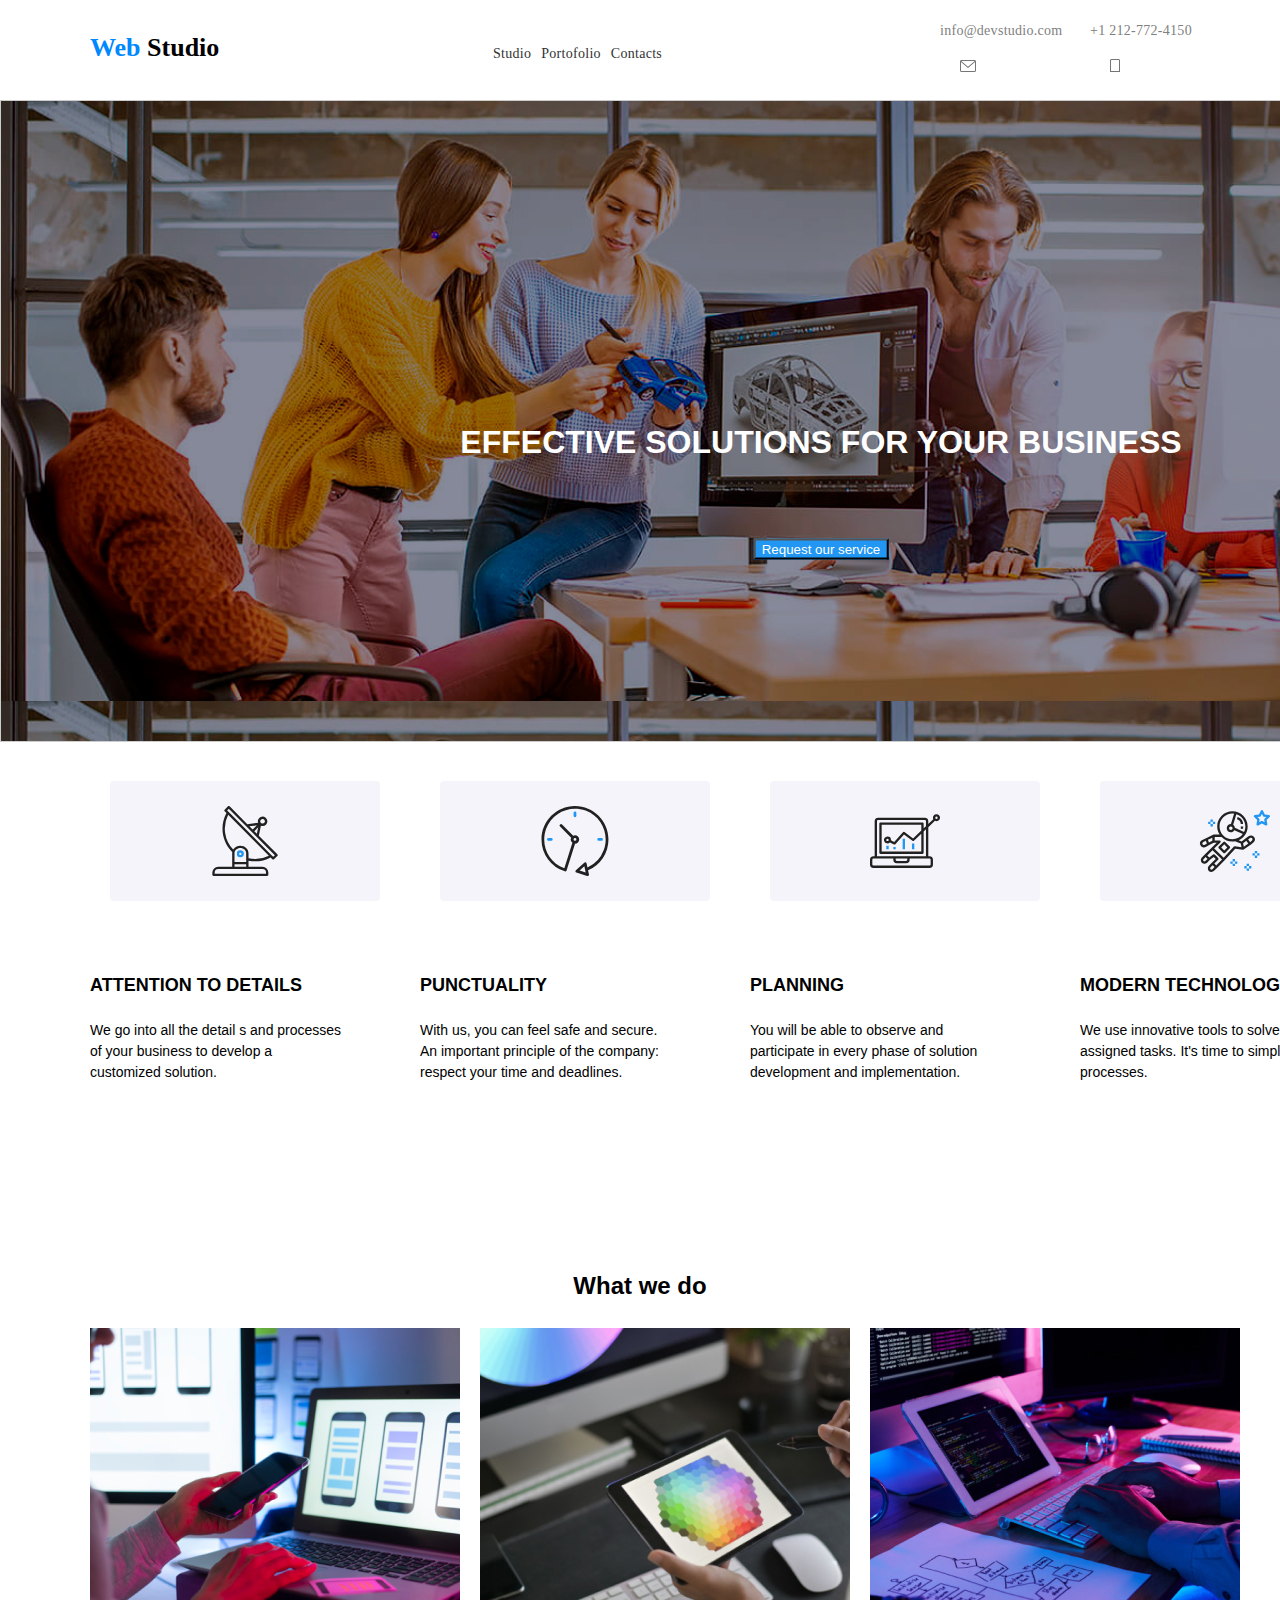
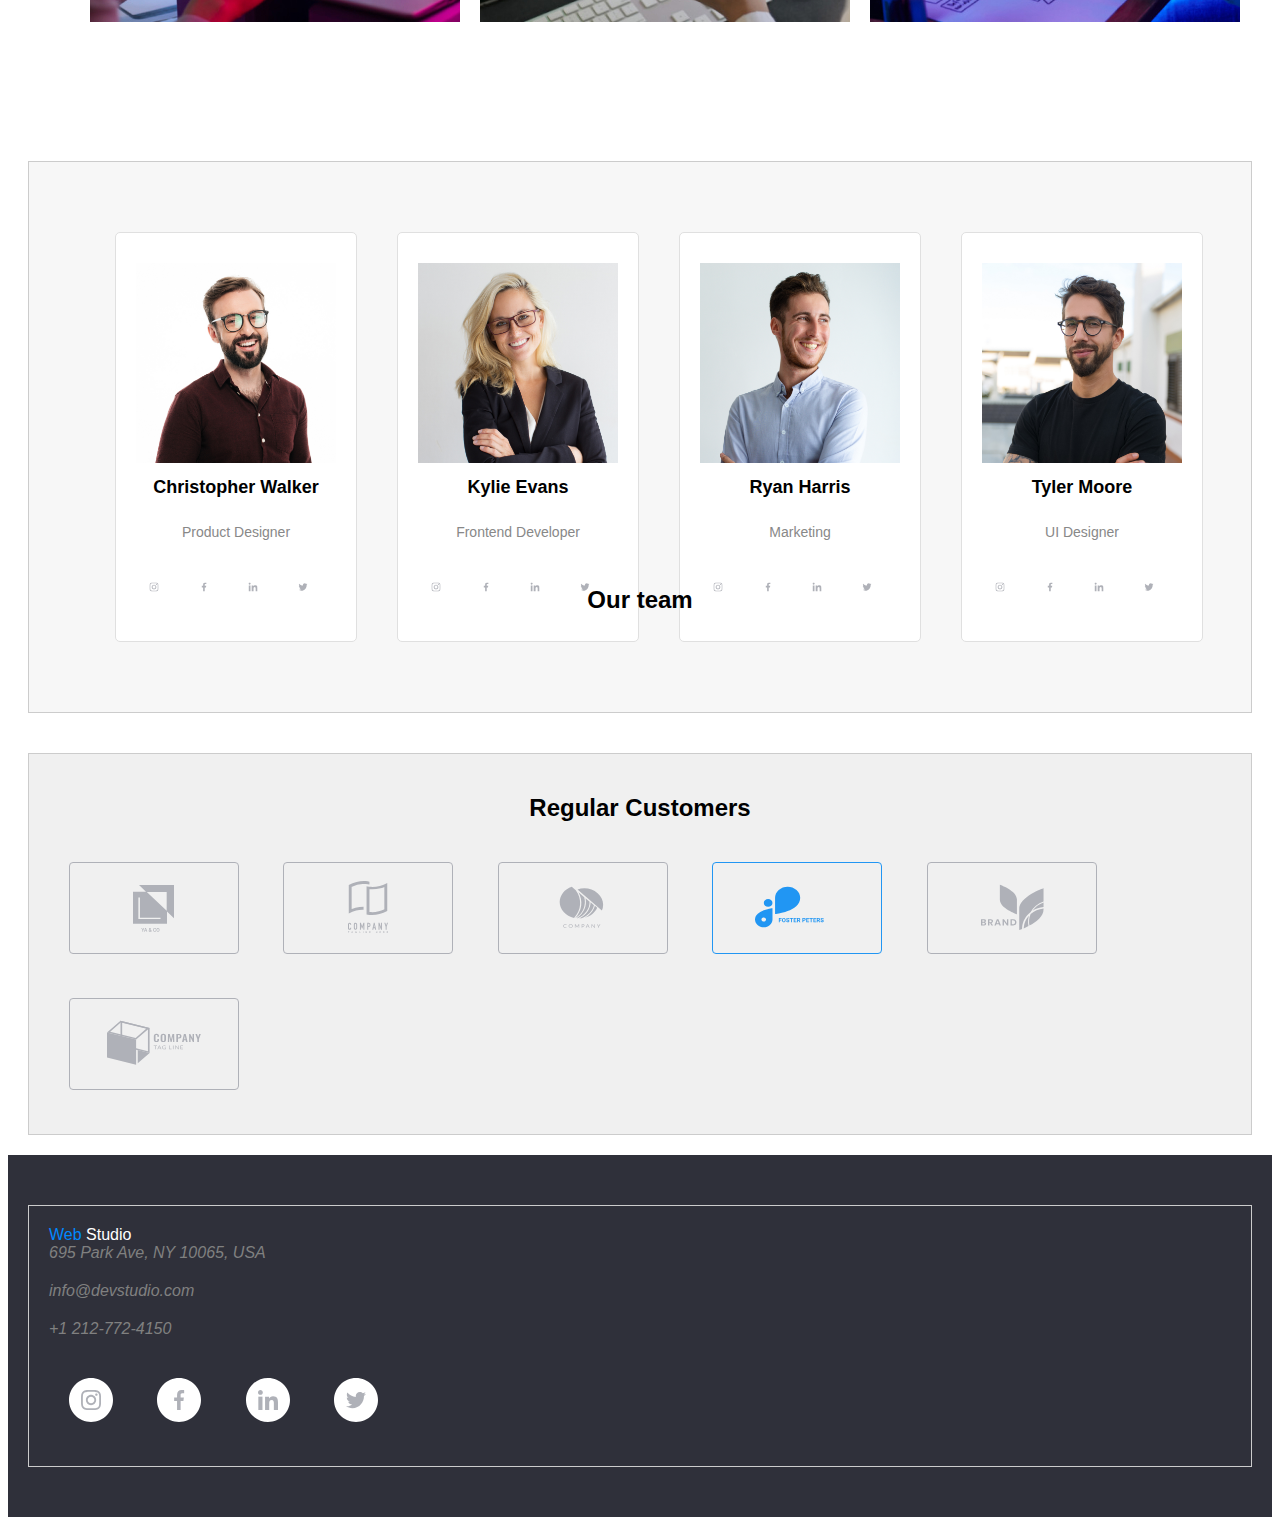
==== commit 65533648: "cmmit" ====
--- a/index.html
+++ b/index.html
@@ -816,7 +816,7 @@
             <li><a href="+1 212-772-4150">+1 212-772-4150</a></li>
           </ul>
         </address>
-        
+
         <class svg="social">
           <svg
             width="44"
--- a/css/styles.css
+++ b/css/styles.css
@@ -122,14 +122,14 @@
 
 /* Stilizare pentru fiecare element de contact */
 .contact-list ul li {
-  display: flex; /* Afișează elementele pe un rând flexibil */
-  align-items: center; /* Aliniază vertical conținutul */
-  margin-bottom: 10px; /* Spațiu între elementele de contact */
+  display: flex;
+  align-items: center;
+  margin-bottom: 10px;
 }
 
 /* Stilizare pentru pictogramele din fiecare element */
 .contact-list ul svg {
-  margin-right: 5px; /* Spațiu între pictogramă și text */
+  margin-right: 0px;
   fill: #757575; /* Culoarea pictogramei */
   flex-shrink: 0; /* Împiedică micșorarea pictogramei în containerul flexibil */
 }
@@ -141,9 +141,8 @@
   transition: background-color 0.3s; /* Tranzitie pentru efectul de hover */
 }
 
-/* Stilizare pentru hover */
-.contact-list ul a:hover {
-  background-color: lightgray; /* Exemplu de schimbare a culorii de fundal la hover */
+.contact-list a:hover svg path {
+  fill: rgb(111, 165, 231); /* Schimbați culoarea pictogramelor SVG la hover */
 }
 
 .contact-list {
@@ -391,6 +390,26 @@
   background-color: #f2f2f2;
   border-color: #ccc;
 }
+.designers-list {
+  display: flex;
+  align-items: center;
+}
+
+.designer-card {
+  margin-right: 20px;
+}
+
+.designer-card svg {
+  width: 20px;
+  height: 20px;
+  margin-left: 5px;
+  fill: #000; /* Culoarea inițială a pictogramelor */
+  transition: fill 0.3s ease; /* Tranziție pentru efectul de hover */
+}
+
+.designer-card:hover svg {
+  fill: blue; /* Culoarea la hover */
+}
 
 /*cele 4 paragrafe mutate prin margin*/
 .feature-list {
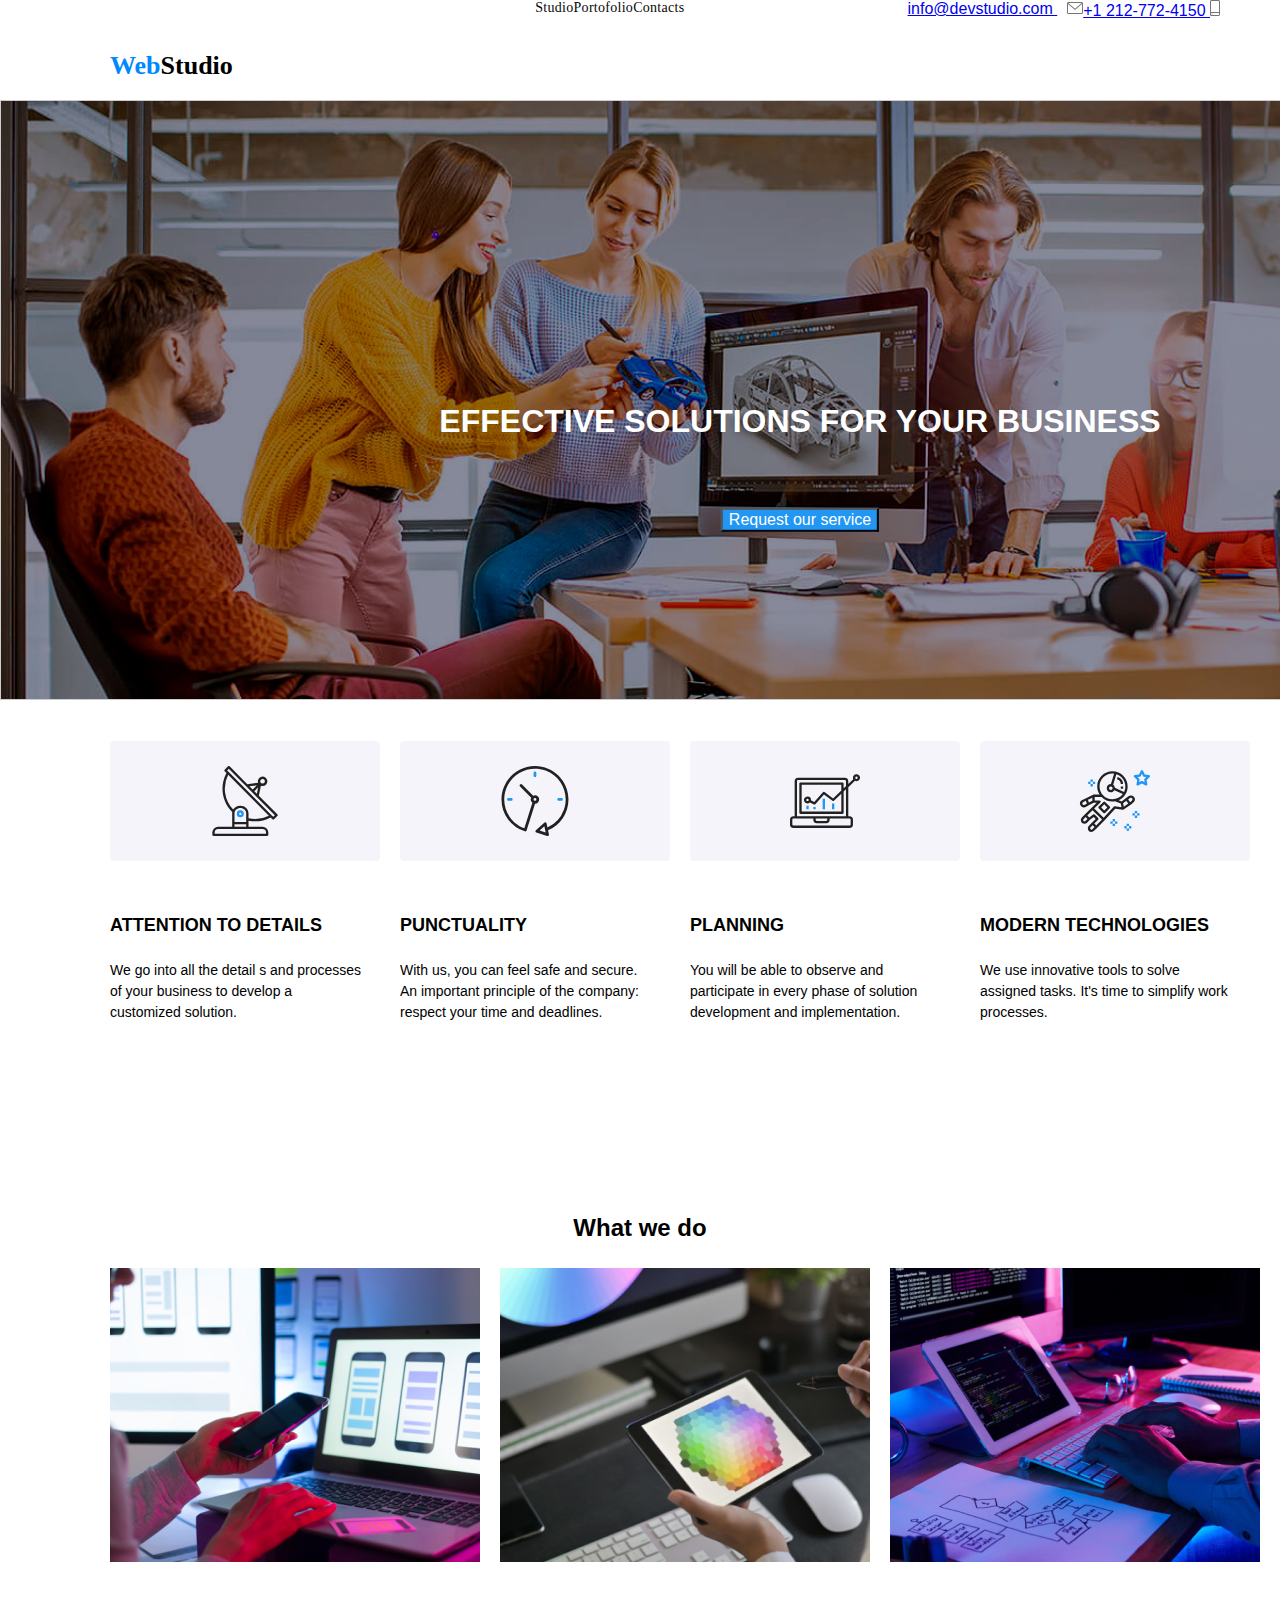
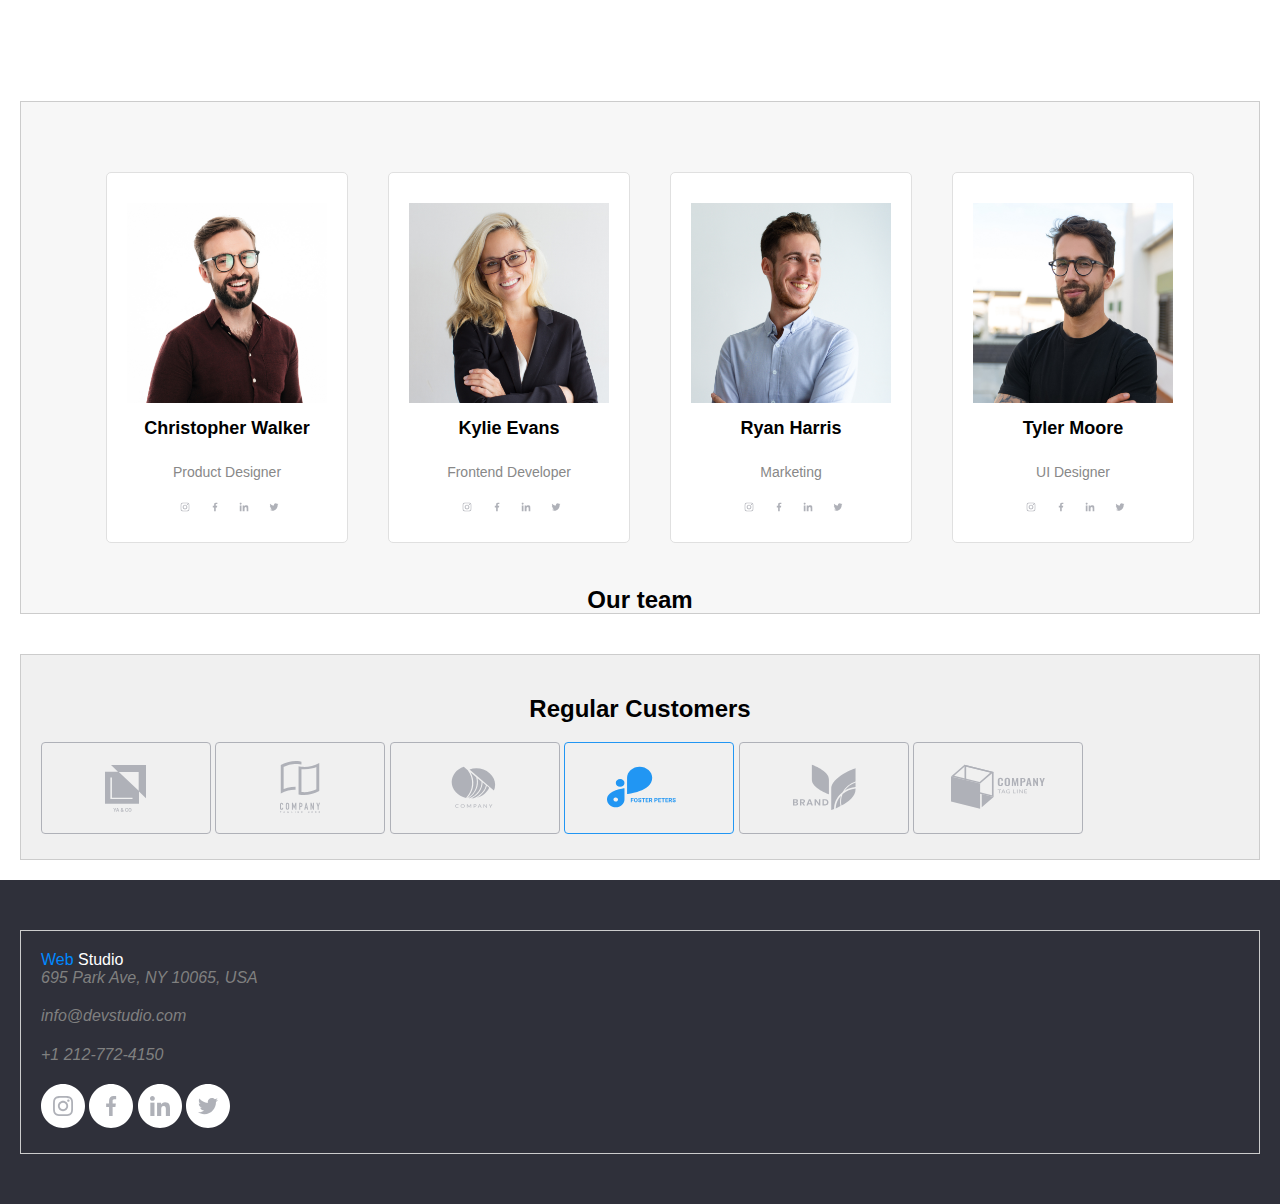
==== commit 67d581ce: "commit" ====
--- a/index.html
+++ b/index.html
@@ -4,64 +4,61 @@
     <meta charset="UTF-8" />
     <meta name="viewport" content="width=device-width, initial-scale=1.0" />
     <title>WebStudio</title>
-    <link rel="stylesheet" href="css/modern-normalize.min.css" />
+    <link rel="stylesheet" href="css/modern-normalize.css" />
     <link rel="stylesheet" href="css/styles.css" />
   </head>
 
   <body>
     <header>
-      <div class="container">
+      <div class="header-container">
+        <!-- LOGO -->
         <div class="webstudio">
-          <a
-            href="index.html"
-            style="color: rgb(0, 136, 255); text-decoration: none">
-            Web
+          <a class="logo-link" href="index.html">
+            <div style="display: flex">
+              <p style="color: rgb(0, 136, 255)">Web</p>
+              <p style="color: rgb(0, 0, 0)">Studio</p>
+            </div>
           </a>
-          <a href="index.html" style="color: black; text-decoration: none"
-            >Studio</a
-          >
         </div>
 
-        <ul class="menu">
-          <li><a href="index.html">Studio</a></li>
-          <li><a href="portofolio.html">Portofolio</a></li>
-          <li><a href="#">Contacts</a></li>
-        </ul>
-        <span class="contact-list">
-          <ul class="contact-list">
-            <li>
-              <a href="mailto:info@devstudio.com"
-                >info@devstudio.com
-                <svg
-                  xmlns="http://www.w3.org/2000/svg"
-                  width="16"
-                  height="13"
-                  fill="none">
-                  <path
-                    fill="#757575"
-                    d="M14.5.988h-13c-.827 0-1.5.673-1.5 1.5v8.997c0 .827.673 1.5 1.5 1.5h13c.827 0 1.5-.673 1.5-1.5V2.488c0-.827-.673-1.5-1.5-1.5Zm0 1c.068 0 .133.014.192.039L8 7.824 1.308 2.027a.498.498 0 0 1 .192-.039h13Zm0 9.997h-13a.5.5 0 0 1-.5-.5V3.083l6.672 5.78a.5.5 0 0 0 .656 0L15 3.084v8.402a.5.5 0 0 1-.5.5Z" />
-                </svg>
-              </a>
-            </li>
-            <li>
-              <a href="tel:+1/212-772-4150"
-                >+1 212-772-4150
-                <svg
-                  xmlns="http://www.w3.org/2000/svg"
-                  width="10"
-                  height="16"
-                  fill="none">
-                  <path
-                    fill="#757575"
-                    d="M8.5 0h-7C.673 0 0 .673 0 1.5v13c0 .827.673 1.5 1.5 1.5h7c.827 0 1.5-.673 1.5-1.5v-13C10 .673 9.327 0 8.5 0Zm-7 1h7a.5.5 0 0 1 .5.5V12H1V1.5a.5.5 0 0 1 .5-.5Zm7 14h-7a.5.5 0 0 1-.5-.5V13h8v1.5a.5.5 0 0 1-.5.5Z" />
-                  <path
-                    fill="#757575"
-                    d="M2.354 13.739a.445.445 0 0 1 0 .66.526.526 0 0 1-.708 0 .445.445 0 0 1 0-.66.525.525 0 0 1 .708 0Z" />
-                </svg>
-              </a>
-            </li>
-          </ul>
-        </span>
+        <div class="menu">
+          <div><a href="index.html">Studio</a></div>
+          <div><a href="portofolio.html">Portofolio</a></div>
+          <div><a href="#">Contacts</a></div>
+        </div>
+
+        <div class="contact-list">
+          <div class="email-container">
+            <a href="mailto:info@devstudio.com">info@devstudio.com </a>
+            <svg
+              xmlns="http://www.w3.org/2000/svg"
+              width="16"
+              height="13"
+              fill="none"
+              style="margin-left: 10px">
+              <path
+                fill="#757575"
+                d="M14.5.988h-13c-.827 0-1.5.673-1.5 1.5v8.997c0 .827.673 1.5 1.5 1.5h13c.827 0 1.5-.673 1.5-1.5V2.488c0-.827-.673-1.5-1.5-1.5Zm0 1c.068 0 .133.014.192.039L8 7.824 1.308 2.027a.498.498 0 0 1 .192-.039h13Zm0 9.997h-13a.5.5 0 0 1-.5-.5V3.083l6.672 5.78a.5.5 0 0 0 .656 0L15 3.084v8.402a.5.5 0 0 1-.5.5Z" />
+            </svg>
+          </div>
+          <div>
+            <a href="tel:+1/212-772-4150"
+              >+1 212-772-4150
+              <svg
+                xmlns="http://www.w3.org/2000/svg"
+                width="10"
+                height="16"
+                fill="none">
+                <path
+                  fill="#757575"
+                  d="M8.5 0h-7C.673 0 0 .673 0 1.5v13c0 .827.673 1.5 1.5 1.5h7c.827 0 1.5-.673 1.5-1.5v-13C10 .673 9.327 0 8.5 0Zm-7 1h7a.5.5 0 0 1 .5.5V12H1V1.5a.5.5 0 0 1 .5-.5Zm7 14h-7a.5.5 0 0 1-.5-.5V13h8v1.5a.5.5 0 0 1-.5.5Z" />
+                <path
+                  fill="#757575"
+                  d="M2.354 13.739a.445.445 0 0 1 0 .66.526.526 0 0 1-.708 0 .445.445 0 0 1 0-.66.525.525 0 0 1 .708 0Z" />
+              </svg>
+            </a>
+          </div>
+        </div>
       </div>
     </header>
 
--- a/css/styles.css
+++ b/css/styles.css
@@ -1,10 +1,3 @@
-.container {
-  display: flex;
-  flex-direction: column;
-  width: 1200px;
-  margin: 0 auto;
-}
-
 .webstudio {
   font-family: "Raleway", sans-serif;
   font-weight: 700;
@@ -93,7 +86,6 @@
   color: black;
 }
 .menu {
-  position: absolute;
   width: 42px;
   height: 16px;
   left: 453px;
@@ -120,105 +112,6 @@
   margin-right: 0;
 }
 
-/* Stilizare pentru fiecare element de contact */
-.contact-list ul li {
-  display: flex;
-  align-items: center;
-  margin-bottom: 10px;
-}
-
-/* Stilizare pentru pictogramele din fiecare element */
-.contact-list ul svg {
-  margin-right: 0px;
-  fill: #757575; /* Culoarea pictogramei */
-  flex-shrink: 0; /* Împiedică micșorarea pictogramei în containerul flexibil */
-}
-
-/* Stilizare pentru link-uri */
-.contact-list ul a {
-  text-decoration: none; /* Dezactivarea sublinierii */
-  color: #757575; /* Culoarea textului */
-  transition: background-color 0.3s; /* Tranzitie pentru efectul de hover */
-}
-
-.contact-list a:hover svg path {
-  fill: rgb(111, 165, 231); /* Schimbați culoarea pictogramelor SVG la hover */
-}
-
-.contact-list {
-  display: flex;
-  list-style: none;
-  align-items: center;
-}
-
-.contact-list li {
-  margin-right: 10px;
-}
-
-.contact-list li:last-child {
-  margin-right: 0;
-}
-.contact-list li {
-  display: flex;
-  align-items: center;
-  margin-bottom: 10px; /* Adaugă spațiu între elementele de contact */
-}
-
-.contact-list li a {
-  color: gray;
-  text-decoration: none;
-  display: flex;
-  flex-direction: column; /* Afișează textul pe mai multe rânduri */
-}
-
-.contact-list li a svg {
-  width: 16px;
-  height: 13px;
-  fill: #757575;
-  margin-bottom: 5px;
-  transition: fill 0.2s; /* Tranzitie de culoare */
-}
-.contact-list li a span {
-  margin-left: 5px;
-  align-items: center;
-}
-
-/*hover/focus */
-.contact-list li a:hover svg,
-.contact-list li a:focus svg {
-  fill: #2196f3;
-}
-
-/* info@devstudio.com */
-.contact-list li:first-child {
-  position: absolute;
-  width: 135px;
-  height: 16px;
-  left: 900px;
-  font-family: "Roboto";
-  font-style: normal;
-  font-weight: 500;
-  font-size: 14px;
-  line-height: 16px;
-  letter-spacing: 0.02em;
-  color: #2196f3;
-}
-
-/* +1 212-772-4150 */
-.contact-list li:last-child {
-  position: absolute;
-  width: 113px;
-  height: 16px;
-  left: 1050px;
-  font-family: "Roboto";
-  font-style: normal;
-  font-weight: 500;
-  font-size: 14px;
-  line-height: 16px;
-  letter-spacing: 0.02em;
-  color: #757575;
-}
-
 a[rel="webstudio"]::before {
   content: "web";
   color: blue;
@@ -295,7 +188,7 @@
   border: none;
   padding: 0;
   margin: 0;
-  z-index: 2;
+  /*z-index: 2;*/
   top: 1500px;
 }
 
@@ -341,12 +234,6 @@
 #myDesigners {
   background-color: #f7f7f7;
   padding: 50px 0;
-}
-
-.container {
-  max-width: 1200px;
-  margin: 0 auto;
-  padding: 0 20px;
 }
 
 .designers-list {
@@ -625,7 +512,7 @@
 #regularcustomers svg:hover,
 #regularcustomers svg:focus {
   filter: brightness(1.2);
-  stroke: blue;
+  stroke: rgb(66, 111, 216);
   transition: fill 0.3s ease;
 }
 #regularcustomers h2 {
@@ -637,9 +524,9 @@
   stroke: rgb(134, 134, 139);
 }
 
-svg {
+/* svg {
   margin: 20px;
-}
+} */
 
 footer {
   background-color: #2f303a;
@@ -691,3 +578,25 @@
   display: inline-block;
   margin-left: 500px;
 }
+.logo-link {
+  text-decoration: none;
+}
+
+.container {
+  max-width: 1200px;
+  margin: 0 auto;
+  padding: 0 20px;
+}
+.header-container {
+  display: flex;
+  flex-flow: row;
+  width: 1200px;
+  margin: 0 auto;
+  padding:0 20px;
+  justify-content: space-between;
+}
+.contact-list {
+  display: flex;
+  max-width: 500px;
+  flex-flow: row;
+}